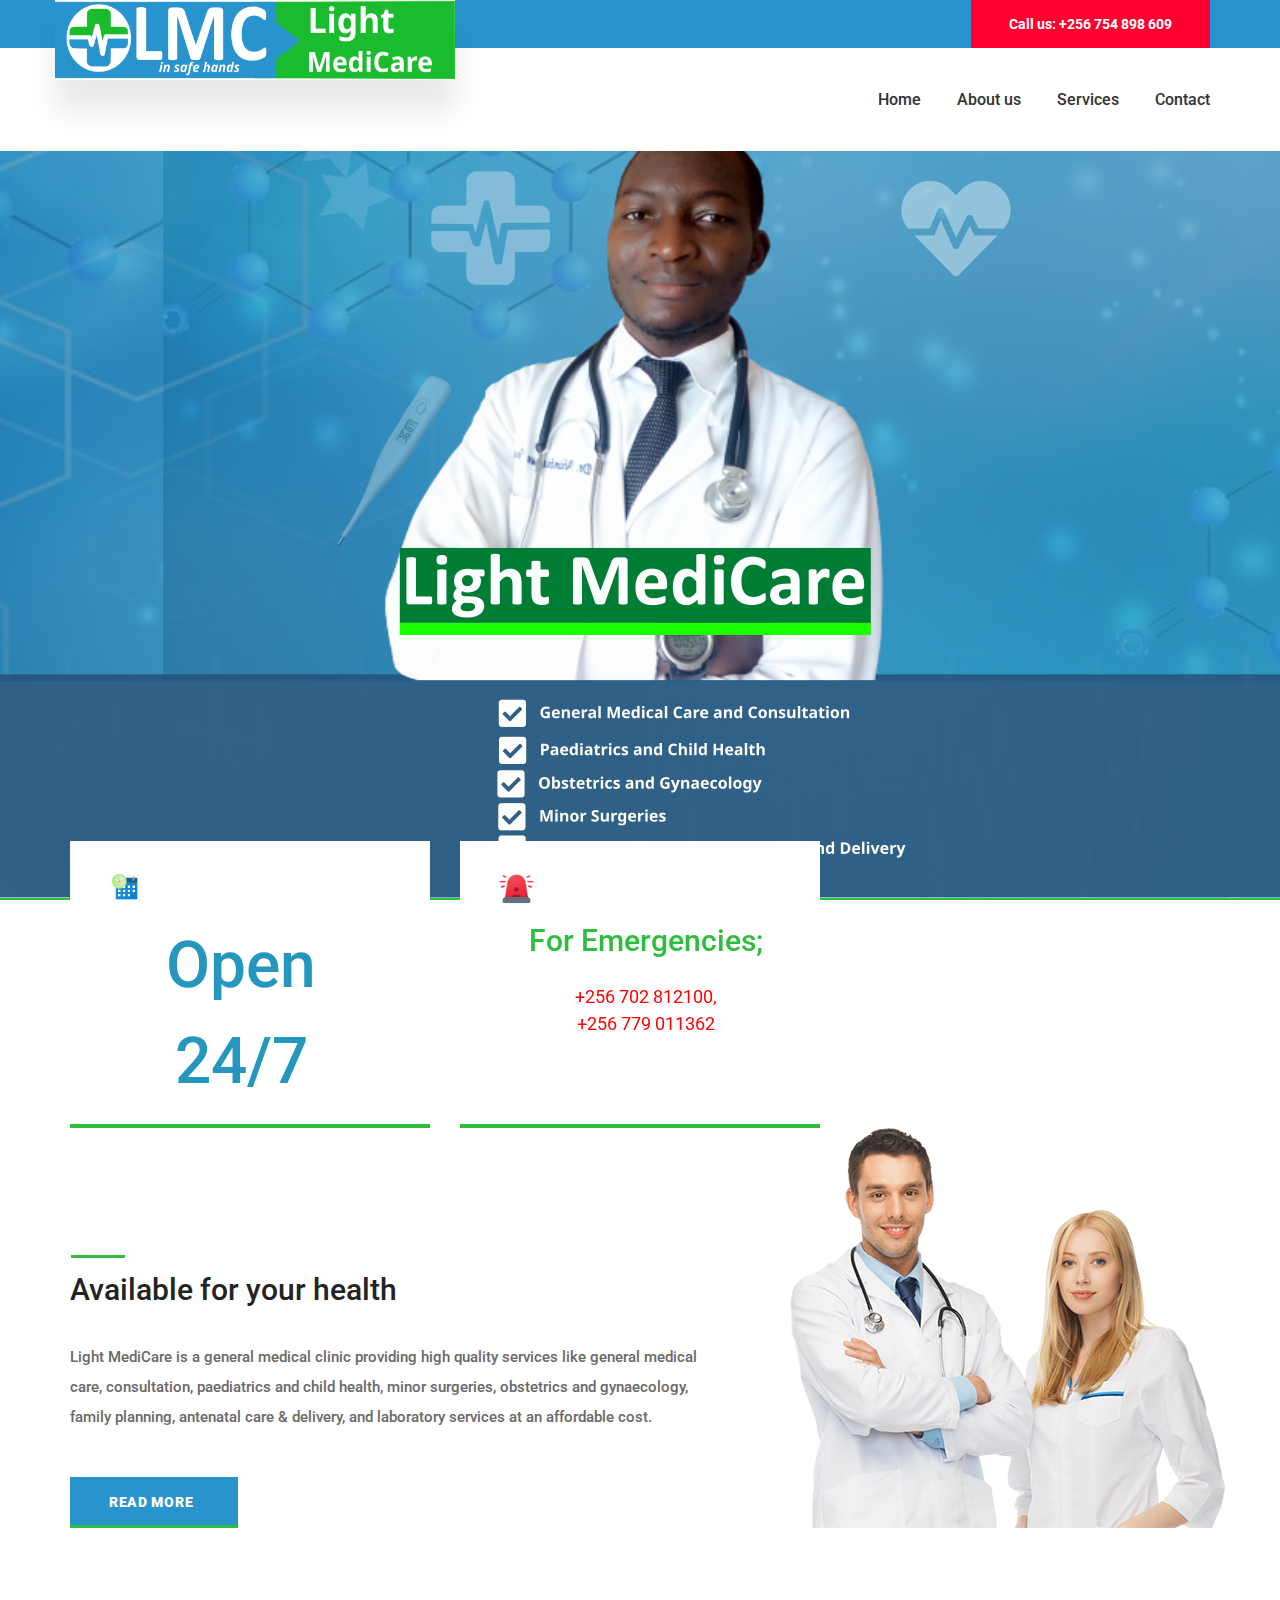
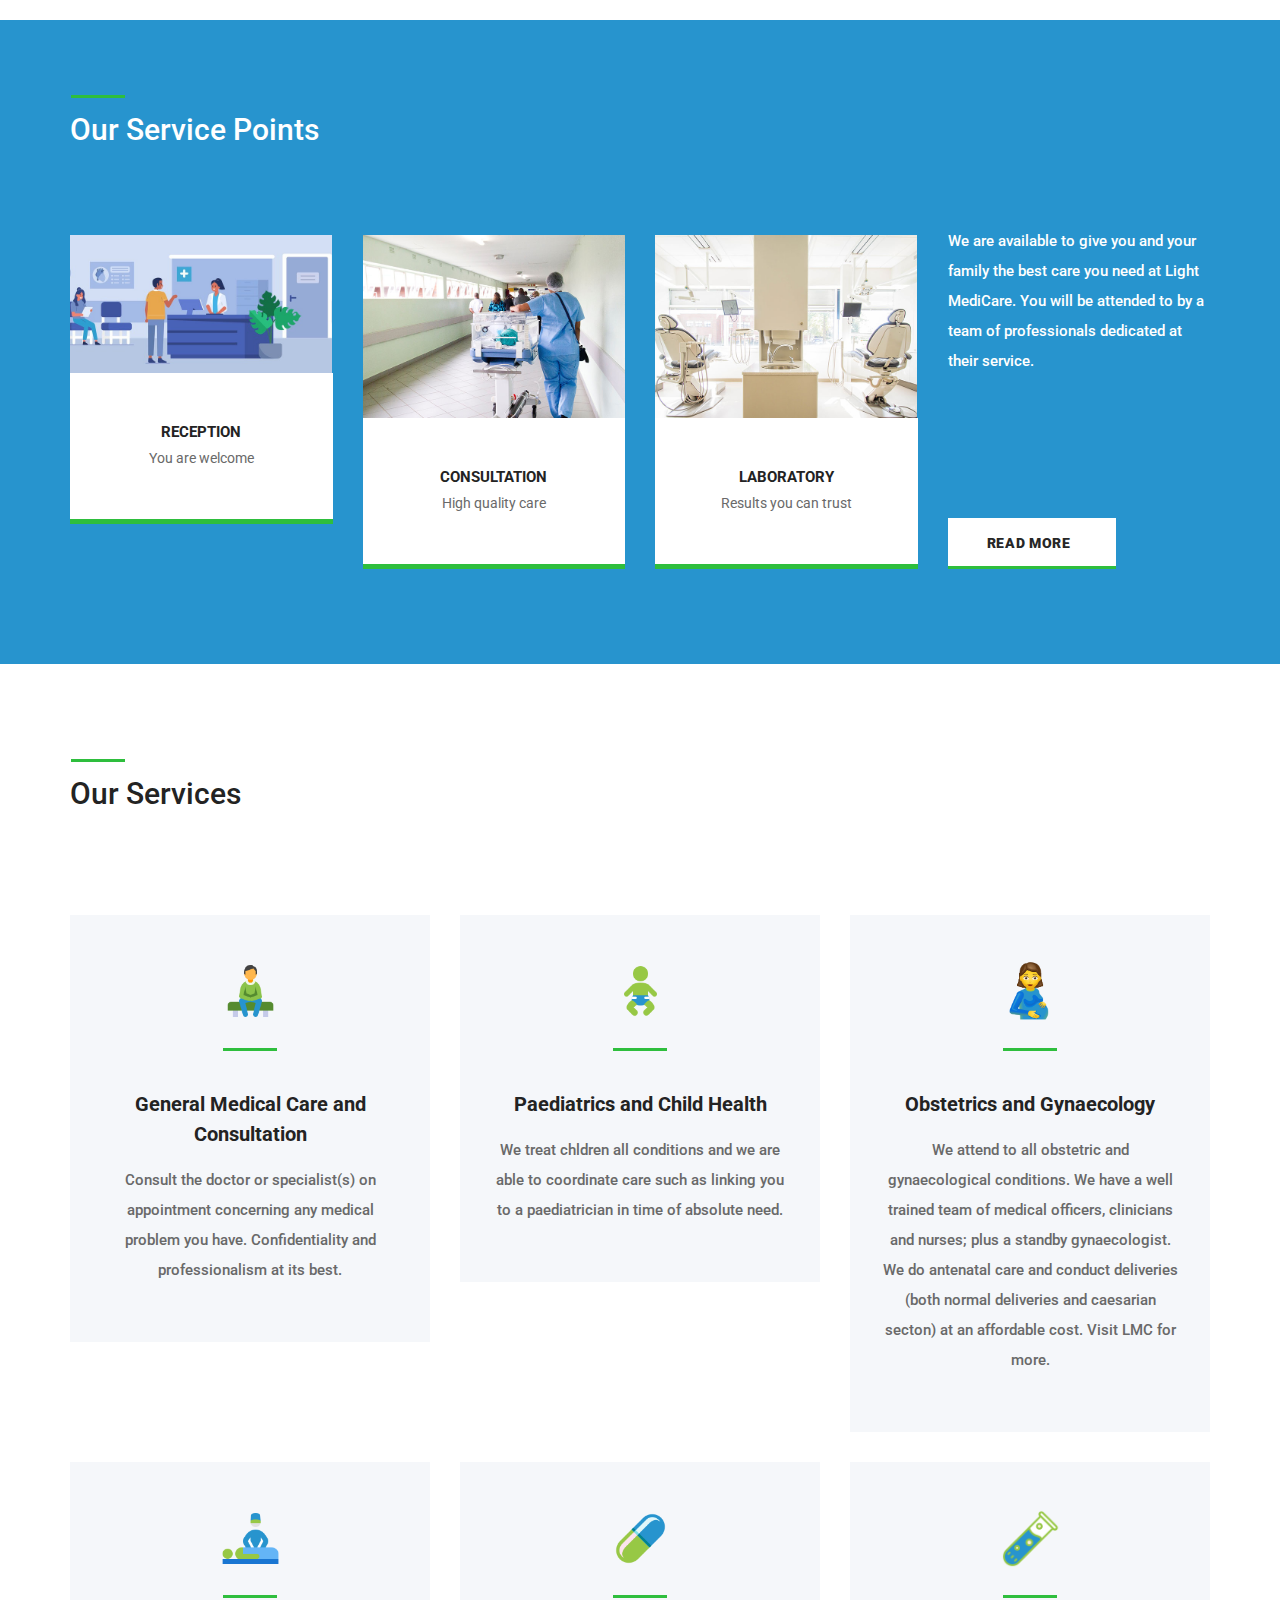
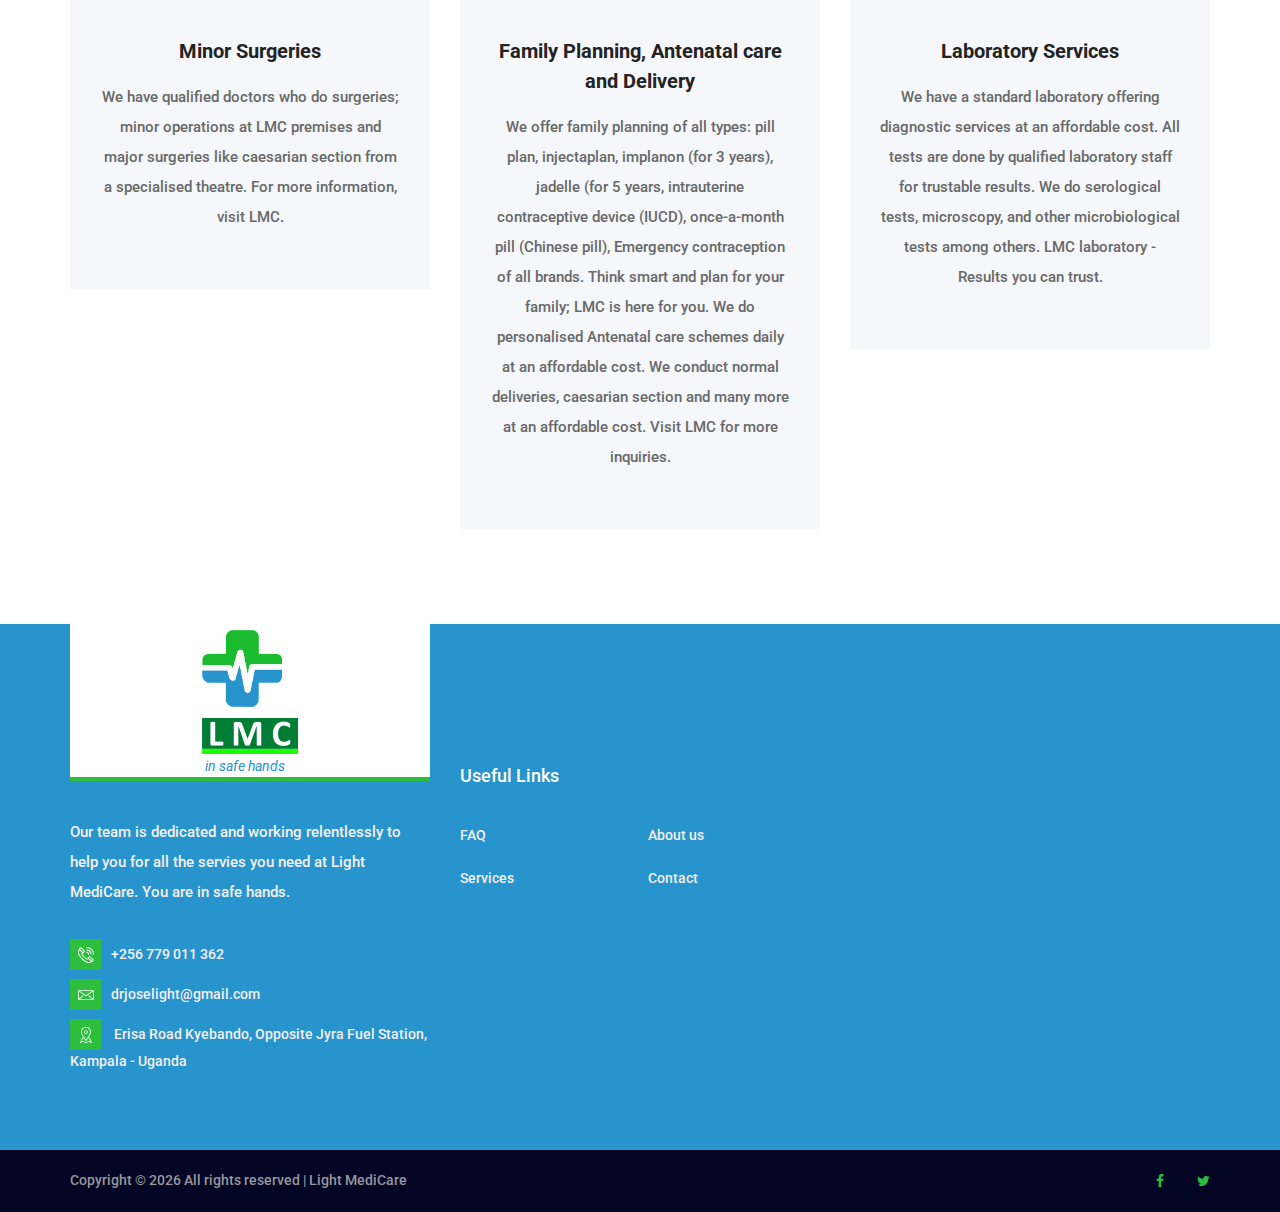
==== index.html @ cb44ec33 "Update index.html" ====
<!DOCTYPE html>
<html lang="en">

<head>
    <title>Blue Baasa</title>
    <meta charset="utf-8">
    <meta http-equiv="X-UA-Compatible" content="IE=edge">
    <link rel="icon" type="image/png" href="images/favicon.png" />
    <meta name="description" content="Light MediCare">
    <meta name="viewport" content="width=device-width, initial-scale=1">
    <link rel="stylesheet" type="text/css" href="styles/bootstrap4/bootstrap.min.css">
    <link href="plugins/font-awesome-4.7.0/css/font-awesome.min.css" rel="stylesheet" type="text/css">
    <link rel="stylesheet" type="text/css" href="plugins/OwlCarousel2-2.2.1/owl.carousel.css">
    <link rel="stylesheet" type="text/css" href="plugins/OwlCarousel2-2.2.1/owl.theme.default.css">
    <link rel="stylesheet" type="text/css" href="plugins/OwlCarousel2-2.2.1/animate.css">
    <link rel="stylesheet" type="text/css" href="styles/main_styles.css">
    <link rel="stylesheet" type="text/css" href="styles/responsive.css">

<!-- Global site tag (gtag.js) - Google Analytics -->
<script async src="https://www.googletagmanager.com/gtag/js?id=UA-207181668-1">
</script>
<script>
  window.dataLayer = window.dataLayer || [];
  function gtag(){dataLayer.push(arguments);}
  gtag('js', new Date());

  gtag('config', 'UA-207181668-1');
</script>
</head>

<body>

    <div class="super_container">

        <!-- Header -->

        <header class="header trans_200">

            <!-- Top Bar -->
            <div class="top_bar">
                <div class="container">
                    <div class="row">
                        <div class="col">
                            <div class="top_bar_content d-flex flex-row align-items-center justify-content-start">
                              <!-- <div class="top_bar_item"><a href="#">FAQ</a></div> -->
                                <div class="emergencies  d-flex flex-row align-items-center justify-content-start ml-auto">Call us: +256 754 898 609</div>
                            </div>

                        </div>
                    </div>
                </div>
            </div>

            <!-- Header Content -->
            <div class="header_container">
                <div class="container">
                    <div class="row">
                        <div class="col">
                            <div class="header_content d-flex flex-row align-items-center justify-content-start">
                                <nav class="main_nav ml-auto">
                                    <ul>
                                        <li><a href="index.html">Home</a></li>
                                        <li><a href="about.html">About us</a></li>
                                        <li><a href="services.html">Services</a></li>
                                        <!-- <li><a href="news.html">News</a></li> -->
                                        <li><a href="contact.html">Contact</a></li>
                                    </ul>
                                </nav>
                                <div class="hamburger ml-auto"><i class="fa fa-bars" aria-hidden="true"></i></div>
                            </div>
                        </div>
                    </div>
                </div>
            </div>

            <!-- Logo -->
            <div class="logo_container_outer">
                <div class="container">
                    <div class="row">
                        <div class="col">
                            <div class="logo_container">
                                <a href="#">
                                    <div class="logo_content d-flex flex-column align-items-start justify-content-center">
                                        <!--<div class="logo_line"></div> -->
                                        <!-- <div class="logo d-flex flex-row align-items-center justify-content-center">
                                            <div class="logo_text">LM</div>
                                            <div class="logo_box">C</div> -->
                                            <div><img src="images/logo.png" alt="favicon" width="100%"></div>
                                            <!-- <p style="color: #2794ce; font-weight: bold; text-align: center; font-family: Verdana, Geneva, Tahoma, sans-serif;"> <em>Erisa Road, Kyebando, Kampala - Uganda</em></p> -->
                                        </div>
                                        <!-- <div class="logo_sub">In safe hands</div> -->
                                    </div>
                                </a>
                            </div>
                        </div>
                    </div>
                </div>
            </div>

        </header>
        <!-- Menu -->

        <div class="menu_container menu_mm ">

            <!-- Menu Close Button -->
            <div class="menu_close_container ">
                <div class="menu_close "></div>
            </div>

            <!-- Menu Items -->
            <div class="menu_inner menu_mm ">
                <div class="menu menu_mm ">
                    <ul class="menu_list menu_mm ">
                        <li class="menu_item menu_mm "><a href="index.html ">Home</a></li>
                        <li class="menu_item menu_mm "><a href="about.html ">About us</a></li>
                        <li class="menu_item menu_mm "><a href="services.html ">Services</a></li>
                        <!-- <li class="menu_item menu_mm "><a href="news.html ">News</a></li> -->
                        <li class="menu_item menu_mm "><a href="contact.html ">Contact</a></li>
                    </ul>
                </div>
                <div class="menu_extra ">
                    <div class="menu_appointment "><a href="# ">Apply</a></div>
                    <div class="menu_emergencies ">Call us: +256 754 898 609</div>
                </div>

            </div>

        </div>

        <!-- Home -->

        <div class="home ">
            <div class="home_slider_container ">
                <!-- Home Slider -->
                <div class="owl-carousel owl-theme home_slider ">

                    <!-- Slider Item -->
                    <div class="owl-item ">
                        <div class="home_slider_background " style="background-image:url(images/home_background_1.png) "></div>
                        <div class="home_content ">
                            <div class="container ">
                                <div class="row ">
                                    <div class="col ">
                                        <div class="home_content_inner ">
                                            <!--<div class="home_title ">
                                                <h1>
                                                    <span style="color:#ffffff; ">Light</span> <span style="color:#2ebe3d; ">Medical</span> <span style="color:#2784ce; ">Centre
                                                    </span></h1>
                                            </div>
                                            <div class="home_text ">
                                                <p style = "color: black;" > Prompt high quality medical services offered by qualified health professionals.</p> -->
                                            </div>
                                            <!--<div class="button home_button ">
                                                <a href="# ">read more</a>
                                            </div> -->
                                        </div>
                                    </div>
                                </div>
                            </div>
                        </div>
                    </div>

                    <!-- Slider Item
                    <div class="owl-item ">
                        <div class="home_slider_background " style="background-image:url(images/home_background_1.png) "></div>
                        <div class="home_content ">
                            <div class="container ">
                                <div class="row ">
                                    <div class="col ">
                                        <div class="home_content_inner ">
                                            <div class="home_title ">
                                                <h1><span style="color:#2794ce; ">High Quality</span> <span style="color:#2ebe3d; ">Care</span></h1>
                                            </div>
                                            <div class="home_text ">
                                                <p>Our team is dedicated and working relentlessly to help you for all the servies you need at Light MediCare.</p>
                                            </div>
                                            <div class="button home_button ">
                                                <a href="# ">read more</a>
                                            </div>
                                        </div>
                                    </div>
                                </div>
                            </div>
                        </div>
                    </div>
                </div> -->

                <!-- Slider Progress -->
                <div class="home_slider_progress "></div>
            </div>
        </div>

        <!-- 3 Boxes -->

        <div class="boxes ">
            <div class="container ">
                <div class="row ">

                    <!-- Box -->
                    <div class="col-lg-4 box_col " >
                        <div class="box working_hours " style="background-color:#ffffff;">
                            <div class="box_icon d-flex flex-column align-items-start justify-content-center ">
                                <div style="width:29px; height:29px; "><img src="images/alarm-clock.png " alt=" "></div>
                            </div>
                            <div class="box_title " style="color:#2596be; font-size: 64px; text-align:center;">Open 24/7</div>

                        </div>
                    </div>

                    <!-- Box -->
                    <div class="col-lg-4 box_col ">
                        <div class="box box_emergency" style="background-color:#ffffff;">
                            <div class="box_icon d-flex flex-column align-items-start justify-content-center ">
                                <div style="width: 37px; height:37px; margin-left:-4px; "><img src="images/bell.png " alt=" "></div>
                            </div>
                            <div class="box_title " style="color:#2ebe3d; font-size: 30px; text-align:center;">For Emergencies;</div>
                            <div class="box_phone " style="color:red; font-size: 18px; text-align:center;">+256 702 812100,<br>+256 779 011362</div>
                        </div>
                    </div>

                </div>
            </div>
        </div>

        <!-- About -->

        <div class="about ">
            <div class="container ">
                <div class="row row-lg-eq-height ">

                    <!-- About Content -->
                    <div class="col-lg-7 ">
                        <div class="about_content ">
                            <div class="section_title ">
                                <h2>Available for your health</h2>
                            </div>
                            <div class="about_text ">
                                <p>Light MediCare is a general medical clinic providing high quality services like general medical care, consultation, paediatrics and child health, minor surgeries, obstetrics and gynaecology, family planning, antenatal
                                    care & delivery, and laboratory services at an affordable cost.</p>
                            </div>
                            <div class="button about_button ">
                                <a href="# ">read more</a>
                            </div>
                        </div>
                    </div>

                    <!-- About Image -->
                    <div class="col-lg-5 ">
                        <div class="about_image "><img src="images/about.png " alt=" "></div>
                    </div>
                </div>
            </div>
        </div>

        <!-- Departments -->

        <div class="departments " style="background-color: #2794ce; ">
            <!-- <div class="departments_background parallax-window " data-parallax="scroll " data-image-src="images/departments.jpg " data-speed="0.8 "></div> -->
            <div class="container ">
                <div class="row ">
                    <div class="col ">
                        <div class="section_title section_title_light ">
                            <h2>Our Service Points</h2>
                        </div>
                    </div>
                </div>
                <div class="row departments_row row-md-eq-height ">

                    <!-- Department -->
                    <div class="col-lg-3 col-md-6 dept_col ">
                        <div class="dept ">
                            <div class="dept_image "><img src="images/dept_1.jpg " alt=" "></div>
                            <div class="dept_content text-center ">
                                <div class="dept_title ">Reception</div>
                                <div class="dept_subtitle ">You are welcome</div>
                            </div>
                        </div>
                    </div>

                    <!-- Department -->
                    <div class="col-lg-3 col-md-6 dept_col ">
                        <div class="dept ">
                            <div class="dept_image "><img src="images/dept_2.jpg " alt=" "></div>
                            <div class="dept_content text-center ">
                                <div class="dept_title ">Consultation</div>
                                <div class="dept_subtitle ">High quality care</div>
                            </div>
                        </div>
                    </div>

                    <!-- Department -->
                    <div class="col-lg-3 col-md-6 dept_col ">
                        <div class="dept ">
                            <div class="dept_image "><img src="images/dept_3.jpg " alt=" "></div>
                            <div class="dept_content text-center ">
                                <div class="dept_title ">Laboratory</div>
                                <div class="dept_subtitle ">Results you can trust</div>
                            </div>
                        </div>
                    </div>

                    <!-- Department -->
                    <div class="col-lg-3 col-md-6 dept_col ">
                        <div class="dept ">
                            <div class="dept_text ">
                                <p>We are available to give you and your family the best care you need at Light MediCare. You will be attended to by a team of professionals dedicated at their service.</p>
                            </div>
                            <div class="button dept_button "><a href="# ">read more</a></div>
                        </div>
                    </div>
                </div>
            </div>
        </div>

        <!-- Services -->

        <div class="services ">
            <div class="container ">
                <div class="row ">
                    <div class="col ">
                        <div class="section_title ">
                            <h2>Our Services</h2>
                        </div>
                    </div>
                </div>
                <div class="row services_row ">

                    <!-- Service -->
                    <div class="col-lg-4 col-md-6 service_col ">
                        <a href="services.html ">
                            <div class="service text-center trans_200 ">
                                <div class="service_icon "><img class="svg " src="images/service_1.png " alt=" "></div>
                                <div class="service_title trans_200 ">General Medical Care and Consultation</div>
                                <div class="service_text ">
                                    <p>Consult the doctor or specialist(s) on appointment concerning any medical problem you have. Confidentiality and professionalism at its best.</p>
                                </div>
                            </div>
                        </a>
                    </div>

                    <!-- Service -->
                    <div class="col-lg-4 col-md-6 service_col ">
                        <a href="services.html ">
                            <div class="service text-center trans_200 ">
                                <div class="service_icon "><img class="svg " src="images/service_2.png " alt=" "></div>
                                <div class="service_title trans_200 ">Paediatrics and Child Health</div>
                                <div class="service_text ">
                                    <p>We treat chldren all conditions and we are able to coordinate care such as linking you to a paediatrician in time of absolute need.</p>
                                </div>
                            </div>
                        </a>
                    </div>

                    <!-- Service -->
                    <div class="col-lg-4 col-md-6 service_col ">
                        <a href="services.html ">
                            <div class="service text-center trans_200 ">
                                <div class="service_icon "><img class="svg " src="images/service_3.png " alt=" "></div>
                                <div class="service_title trans_200 ">Obstetrics and Gynaecology</div>
                                <div class="service_text ">
                                    <p>We attend to all obstetric and gynaecological conditions. We have a well trained team of medical officers, clinicians and nurses; plus a standby gynaecologist. We do antenatal care and conduct deliveries (both normal
                                        deliveries and caesarian secton) at an affordable cost. Visit LMC for more.</p>
                                </div>
                            </div>
                        </a>
                    </div>

                    <!-- Service -->
                    <div class="col-lg-4 col-md-6 service_col ">
                        <a href="services.html ">
                            <div class="service text-center trans_200 ">
                                <div class="service_icon "><img class="svg " src="images/service_4.png " alt=" "></div>
                                <div class="service_title trans_200 ">Minor Surgeries</div>
                                <div class="service_text ">
                                    <p>We have qualified doctors who do surgeries; minor operations at LMC premises and major surgeries like caesarian section from a specialised theatre. For more information, visit LMC.</p>
                                </div>
                            </div>
                        </a>
                    </div>

                    <!-- Service -->
                    <div class="col-lg-4 col-md-6 service_col ">
                        <a href="services.html ">
                            <div class="service text-center trans_200 ">
                                <div class="service_icon "><img class="svg " src="images/service_5.png " alt=" "></div>
                                <div class="service_title trans_200 ">Family Planning, Antenatal care and Delivery</div>
                                <div class="service_text ">
                                    <p>We offer family planning of all types: pill plan, injectaplan, implanon (for 3 years), jadelle (for 5 years, intrauterine contraceptive device (IUCD), once-a-month pill (Chinese pill), Emergency contraception of all
                                        brands. Think smart and plan for your family; LMC is here for you. We do personalised Antenatal care schemes daily at an affordable cost. We conduct normal deliveries, caesarian section and many more at an affordable
                                        cost. Visit LMC for more inquiries.</p>
                                </div>
                            </div>
                        </a>
                    </div>

                    <!-- Service -->
                    <div class="col-lg-4 col-md-6 service_col ">
                        <a href="services.html ">
                            <div class="service text-center trans_200 ">
                                <div class="service_icon "><img class="svg " src="images/service_6.png " alt=" "></div>
                                <div class="service_title trans_200 ">Laboratory Services</div>
                                <div class="service_text ">
                                    <p>We have a standard laboratory offering diagnostic services at an affordable cost. All tests are done by qualified laboratory staff for trustable results. We do serological tests, microscopy, and other microbiological
                                        tests among others. LMC laboratory - Results you can trust.</p>
                                </div>
                            </div>
                        </a>
                    </div>
                </div>
            </div>
        </div>

        <!-- Footer -->

        <footer class="footer ">
            <div class="footer_container ">
                <div class="container ">
                    <div class="row ">

                        <!-- Footer - About -->
                        <div class="col-lg-4 footer_col ">
                            <div class="footer_about ">
                                <div class="footer_logo_container ">
                                    <a href="# " class="d-flex flex-column align-items-center justify-content-center ">
                                        <div class="logo_content ">
                                            <div><img src="images/favicon.png" alt="logo" width="80px"></div>
                                            <div class="logo d-flex flex-row align-items-center justify-content-center">

                                              <div><img src="images/web_footer.png" alt="LMC"></div>
                                          </div>
                                          <div class="logo_sub" style="color: #2794ce;"><em>in safe hands</em> </div>
                                        </div>
                                    </a>
                                </div>
                                <div class="footer_about_text ">
                                    <p>Our team is dedicated and working relentlessly to help you for all the servies you need at Light MediCare. You are in safe hands.</p>
                                </div>
                                <ul class="footer_about_list ">
                                    <li>
                                        <div class="footer_about_icon "><img src="images/phone-call.svg " alt=" "></div><span>+256 779 011 362</span></li>
                                    <li>
                                        <div class="footer_about_icon "><img src="images/envelope.svg " alt=" "></div><span>drjoselight@gmail.com</span></li>
                                    <li>
                                        <div class="footer_about_icon "><img src="images/placeholder.svg " alt=" "></div><span> Erisa Road Kyebando, Opposite Jyra Fuel Station, Kampala - Uganda</span></li>
                                </ul>
                            </div>
                        </div>

                        <!-- Footer - Links -->
                        <div class="col-lg-4 footer_col ">
                            <div class="footer_links footer_column ">
                                <div class="footer_title ">Useful Links</div>
                                <ul>
                                    <li><a href="# ">FAQ</a></li>
                                    <li><a href="services.html">Services</a></li>
                                    <li><a href="about.html">About us</a></li>
                                    <li><a href="contact.html">Contact</a></li>
                                </ul>
                            </div>
                        </div>

                        <!-- Footer - News -->
                        <div class="col-lg-4 footer_col ">
                            <div class="footer_news footer_column ">
                            </div>
                        </div>
                    </div>
                </div>
            </div>
            <div class="copyright ">
                <div class="container ">
                    <div class="row ">
                        <div class="col ">
                            <div class="copyright_content d-flex flex-lg-row flex-column align-items-lg-center justify-content-start ">
                                <div class="cr ">
                                    <!-- Link back to Colorlib can't be removed. Template is licensed under CC BY 3.0. -->
                                    Copyright &copy;
                                    <script>
                                        document.write(new Date().getFullYear());
                                    </script> All rights reserved | Light MediCare
                                </div>
                                <div class="footer_social ml-lg-auto ">
                                    <ul>

                                        <li><a href="https://www.facebook.com/LIGHT-Medical-Center-101690125128080/?ti=as "><i class="fa fa-facebook " aria-hidden="true "></i></a></li>
                                        <li><a href="# "><i class="fa fa-twitter " aria-hidden="true "></i></a></li>
                                    </ul>
                                </div>
                            </div>
                        </div>
                    </div>
                </div>
            </div>
        </footer>
    </div>

    <script src="js/jquery-3.2.1.min.js "></script>
    <script src="styles/bootstrap4/popper.js "></script>
    <script src="styles/bootstrap4/bootstrap.min.js "></script>
    <script src="plugins/OwlCarousel2-2.2.1/owl.carousel.js "></script>
    <script src="plugins/easing/easing.js "></script>
    <script src="plugins/parallax-js-master/parallax.min.js "></script>
    <script src="js/custom.js "></script>
</body>

</html>
---- styles/main_styles.css ----
@charset "utf-8";

/* CSS Document */


/******************************

[Table of Contents]

1. Fonts
2. Body and some general stuff
3. Header
	3.1 Top Bar
	3.2 Header Content
	3.3 Logo
4. Menu
5. Home
6. Boxes
7. About
8. Departments
9. Services
10. CTA
11. Footer



******************************/


/***********
1. Fonts
***********/

@import url('https://fonts.googleapis.com/css?family=Roboto:300,400,500,700,900');

/*********************************
2. Body and some general stuff
*********************************/

* {
    margin: 0;
    padding: 0;
    -webkit-font-smoothing: antialiased;
    -webkit-text-shadow: rgba(0, 0, 0, .01) 0 0 1px;
    text-shadow: rgba(0, 0, 0, .01) 0 0 1px;
}

body {
    font-family: 'Roboto', sans-serif;
    font-size: 15px;
    font-weight: 500;
    background: #FFFFFF;
    color: #696969;
}

div {
    display: block;
    position: relative;
    -webkit-box-sizing: border-box;
    -moz-box-sizing: border-box;
    box-sizing: border-box;
}

ul {
    list-style: none;
    margin-bottom: 0px;
}

p {
    font-family: 'Roboto', sans-serif;
    font-size: 15px;
    line-height: 2;
    font-weight: 500;
    color: #696969;
    -webkit-font-smoothing: antialiased;
    -webkit-text-shadow: rgba(0, 0, 0, .01) 0 0 1px;
    text-shadow: rgba(0, 0, 0, .01) 0 0 1px;
}

p:last-of-type {
    margin-bottom: 0;
}

a {
    -webkit-transition: all 200ms ease;
    -moz-transition: all 200ms ease;
    -ms-transition: all 200ms ease;
    -o-transition: all 200ms ease;
    transition: all 200ms ease;
}

a,
a:hover,
a:visited,
a:active,
a:link {
    text-decoration: none;
    -webkit-font-smoothing: antialiased;
    -webkit-text-shadow: rgba(0, 0, 0, .01) 0 0 1px;
    text-shadow: rgba(0, 0, 0, .01) 0 0 1px;
}

a:hover {
    color: #2ebe3d !important;
}

::selection {
    color: #2ebe3d;
}

p::selection {}

h1 {
    font-size: 48px;
}

h2 {
    font-size: 36px;
}

h3 {
    font-size: 24px;
}

h4 {
    font-size: 18px;
}

h5 {
    font-size: 14px;
}

h1,
h2,
h3,
h4,
h5,
h6 {
    font-family: 'Roboto', sans-serif;
    -webkit-font-smoothing: antialiased;
    -webkit-text-shadow: rgba(0, 0, 0, .01) 0 0 1px;
    text-shadow: rgba(0, 0, 0, .01) 0 0 1px;
}

h1::selection,
h2::selection,
h3::selection,
h4::selection,
h5::selection,
h6::selection {}

.form-control {
    color: #db5246;
}

section {
    display: block;
    position: relative;
    box-sizing: border-box;
}

.clear {
    clear: both;
}

.clearfix::before,
.clearfix::after {
    content: "";
    display: table;
}

.clearfix::after {
    clear: both;
}

.clearfix {
    zoom: 1;
}

.float_left {
    float: left;
}

.float_right {
    float: right;
}

.trans_200 {
    -webkit-transition: all 200ms ease;
    -moz-transition: all 200ms ease;
    -ms-transition: all 200ms ease;
    -o-transition: all 200ms ease;
    transition: all 200ms ease;
}

.trans_300 {
    -webkit-transition: all 300ms ease;
    -moz-transition: all 300ms ease;
    -ms-transition: all 300ms ease;
    -o-transition: all 300ms ease;
    transition: all 300ms ease;
}

.trans_400 {
    -webkit-transition: all 400ms ease;
    -moz-transition: all 400ms ease;
    -ms-transition: all 400ms ease;
    -o-transition: all 400ms ease;
    transition: all 400ms ease;
}

.trans_500 {
    -webkit-transition: all 500ms ease;
    -moz-transition: all 500ms ease;
    -ms-transition: all 500ms ease;
    -o-transition: all 500ms ease;
    transition: all 500ms ease;
}

.fill_height {
    height: 100%;
}

.super_container {
    width: 100%;
    overflow: hidden;
}

.prlx_parent {
    overflow: hidden;
}

.prlx {
    height: 130% !important;
}

.parallax-window {
    min-height: 400px;
    background: transparent;
}

.nopadding {
    padding: 0px !important;
}

.button {
    display: inline-block;
    height: 51px;
    background: #2794ce;
}

.button::after {
    display: block;
    position: absolute;
    left: 0;
    bottom: 0;
    width: 100%;
    height: 3px;
    background: #2ebe3d;
    content: '';
    z-index: 0;
    -webkit-transition: all 400ms cubic-bezier(.33, .68, .59, .99);
    -moz-transition: all 400ms cubic-bezier(.33, .68, .59, .99);
    -ms-transition: all 400ms cubic-bezier(.33, .68, .59, .99);
    -o-transition: all 400ms cubic-bezier(.33, .68, .59, .99);
    transition: all 400ms cubic-bezier(.33, .68, .59, .99);
}

.button a {
    display: block;
    position: relative;
    line-height: 51px;
    font-size: 14px;
    font-weight: 900;
    color: #FFFFFF;
    padding-left: 39px;
    padding-right: 45px;
    text-transform: uppercase;
    letter-spacing: 0.05em;
    z-index: 10;
}

.button:hover::after {
    height: 100%;
}

.button:hover a {
    color: #FFFFFF !important;
}

.section_title {
    padding-top: 17px;
}

.section_title h2 {
    font-size: 30px;
    font-weight: 500;
    color: #232323;
}

.section_title::before {
    display: block;
    position: absolute;
    left: 1px;
    top: 0;
    width: 54px;
    height: 3px;
    background: #2ebe3d;
    content: '';
}

.section_title_light h2 {
    color: #FFFFFF;
}


/*********************************
3. Header
*********************************/

.header {
    display: block;
    position: fixed;
    top: 0;
    left: 0;
    width: 100%;
    background: #FFFFFF;
    z-index: 100;
}

.header.scrolled {
    top: -48px;
}


/*********************************
3.1 Top Bar
*********************************/

.top_bar {
    width: 100%;
    background: #2794ce;
}

.top_bar_content {
    width: 100%;
    height: 48px;
    padding-left: 214px;
}

.top_bar_item {
    margin-left: 33px;
}

.top_bar_item a {
    font-size: 14px;
    color: #FFFFFF;
    -webkit-transition: all 200ms ease;
    -moz-transition: all 200ms ease;
    -ms-transition: all 200ms ease;
    -o-transition: all 200ms ease;
    transition: all 200ms ease;
}

.top_bar_item:first-child {
    margin-left: 37px;
}

.emergencies {
    height: 100%;
    background: #ff0030;
    color: #FFFFFF;
    font-size: 14px;
    font-weight: 700;
    padding-left: 38px;
    padding-right: 38px;
}


/*********************************
3.2 Header Content
*********************************/

.header_container {
    width: 100%;
    background: #FFFFFF;
}

.header_content {
    width: 100%;
    height: 103px;
}

.header.scrolled .header_content {
    height: 80px;
}

.main_nav ul li {
    display: inline-block;
}

.main_nav ul li:not(:first-child) {
    margin-left: 32px;
}

.main_nav ul li a {
    font-size: 16px;
    font-weight: 500;
    color: #323232;
}

.hamburger {
    display: none;
    cursor: pointer;
}

.hamburger i {
    font-size: 24px;
    color: #272727;
}


/*********************************
3.3 Logo
*********************************/

.logo_container_outer {
    position: absolute;
    top: 0;
    left: 0;
    width: 100%;
}

.logo_container {
    position: absolute;
    top: 0;
    left: 0;
    width: 400px;
    height:80px;
    background: #FFFFFF;
    box-shadow: 0px 31px 29px rgba(0, 0, 0, 0.09);
    z-index: 10;
    -webkit-transition: all 200ms ease;
    -moz-transition: all 200ms ease;
    -ms-transition: all 200ms ease;
    -o-transition: all 200ms ease;
    transition: all 200ms ease;
}

.header.scrolled .logo_container {
    top: 48px;
    height: 80px;
}

.logo_container a {
    display: block;
    position: relative;
    width: 100%;
    height: 100%;
}

.logo_content {
    width: 100%;
    height: 100%;
    padding-left: 0;
}

.logo_line {
    position: absolute;
    left: 0;
    bottom: 0;
    width: 100%;
    height: 4px;
    background: #2ebe3d;
}

.logo {
    margin-top: 27px;
}

.logo span {
    color: #2ebe3d;
}

.logo_container a .logo:hover {
    color: #2794ce;
}

.logo_text {
    font-size: 30px;
    font-weight: 500;
    color: #2794ce;
    line-height: 0.75;
}

.logo_box {
    display: inline-block;
    width: 23px;
    height: 23px;
    background: #2ebe3d;
    color: #FFFFFF;
    font-size: 24px;
    line-height: 23px;
    text-align: center;
    -webkit-transform: translateY(-2px);
    -moz-transform: translateY(-2px);
    -ms-transform: translateY(-2px);
    -o-transform: translateY(-2px);
    transform: translateY(-2px);
    margin-left: 1px;
}

.logo_sub {
    font-size: 14px;
    font-weight: 400;
    color: #8f8e8e;
    padding-left: 3px;
    margin-top: 2px;
}


/*********************************
4. Menu
*********************************/

.menu_container {
    position: fixed;
    top: 0;
    right: -50vw;
    width: 50vw;
    height: 100vh;
    background: #FFFFFF;
    z-index: 101;
    -webkit-transition: all 0.6s ease;
    -moz-transition: all 0.6s ease;
    -ms-transition: all 0.6s ease;
    -o-transition: all 0.6s ease;
    transition: all 0.6s ease;
    visibility: hidden;
    opacity: 0;
}

.menu_container.active {
    visibility: visible;
    opacity: 1;
    right: 0;
}

.menu {
    position: absolute;
    top: 150px;
    left: 0;
    padding-left: 15%;
}

.menu_inner {
    width: 100%;
    height: 100%;
}

.menu_list {
    -webkit-transform: translateY(1.5rem);
    -moz-transform: translateY(1.5rem);
    -ms-transform: translateY(1.5rem);
    -o-transform: translateY(1.5rem);
    transform: translateY(1.5rem);
    -webkit-transition: all 1000ms 400ms ease;
    -moz-transition: all 1000ms 400ms ease;
    -ms-transition: all 1000ms 400ms ease;
    -o-transition: all 1000ms 400ms ease;
    transition: all 1000ms 400ms ease;
    opacity: 0;
}

.menu_container.active .menu_list {
    -webkit-transform: translateY(0px);
    -moz-transform: translateY(0px);
    -ms-transform: translateY(0px);
    -o-transform: translateY(0px);
    transform: translateY(0px);
    opacity: 1;
}

.menu_item {
    margin-bottom: 5px;
}

.menu_item a {
    font-family: 'Roboto', sans-serif;
    font-size: 36px;
    font-weight: 700;
    color: #272727;
    -webkit-transition: all 200ms ease;
    -moz-transition: all 200ms ease;
    -ms-transition: all 200ms ease;
    -o-transition: all 200ms ease;
    transition: all 200ms ease;
}

.menu_item a:hover {
    color: #ffb606;
}

.menu_close_container {
    position: absolute;
    top: 86px;
    right: 79px;
    width: 21px;
    height: 21px;
    cursor: pointer;
    z-index: 10;
    -webkit-transform: rotate(45deg);
    -moz-transform: rotate(45deg);
    -ms-transform: rotate(45deg);
    -o-transform: rotate(45deg);
    transform: rotate(45deg);
}

.menu_close {
    top: 9px;
    width: 21px;
    height: 3px;
    background: #3a3a3a;
    -webkit-transition: all 200ms ease;
    -moz-transition: all 200ms ease;
    -ms-transition: all 200ms ease;
    -o-transition: all 200ms ease;
    transition: all 200ms ease;
}

.menu_close::after {
    display: block;
    position: absolute;
    top: -9px;
    left: 9px;
    content: '';
    width: 3px;
    height: 21px;
    background: #3a3a3a;
    -webkit-transition: all 200ms ease;
    -moz-transition: all 200ms ease;
    -ms-transition: all 200ms ease;
    -o-transition: all 200ms ease;
    transition: all 200ms ease;
}

.menu_close_container:hover .menu_close,
.menu_close_container:hover .menu_close::after {
    background: #2ebe3d;
}

.menu_extra {
    position: absolute;
    left: 0;
    bottom: 0;
    padding-left: 15%;
    padding-bottom: 25px;
}

.menu_appointment a {
    font-size: 13px;
    color: #2794ce;
}

.menu_emergencies {
    font-size: 13px;
    color: #272727;
}


/*********************************
5. Home
*********************************/

.home {
    width: 100%;
    height: 900px;
}

.home_slider_container {
    width: 100%;
    height: 100%;
}

.home_slider_background {
    position: absolute;
    top: 0;
    left: 0;
    width: 100%;
    height: 100%;
    background-repeat: no-repeat;
    background-size: cover;
    background-position: center center;
}

.home_slider_progress {
    position: absolute;
    left: 0;
    bottom: 0px;
    width: 0;
    max-width: 100%;
    height: 2px;
    background: #2ebe3d;
    z-index: 1;
}

.home_content {
    position: absolute;
    top: 39.8%;
    left: 0;
    width: 100%;
}

.home_content_inner {
    width: 550px;
}

.home_title h1 {
    font-size: 69.24px;
    font-weight: 900;
    color: #272727;
    line-height: 1.0398;
}

.home_text {
    padding-right: 20px;
    margin-top: 10px;
    padding-left: 3px;
}

.home_text p {
    font-size: 16px;
    font-weight: 500;
    color: #747474;
    line-height: 1.75;
}

.home_button {
    margin-top: 34px;
    margin-left: 3px;
}


/*********************************
6. Boxes
*********************************/

.boxes {
    width: 100%;
    background: transparent;
    z-index: 10;
    padding-bottom: 35px;
}

.box_col {
    margin-top: -59px;
}

.box {
    width: 100%;
    height: 287px;
    background: #2794ce;
    padding-left: 42px;
    padding-top: 29px;
    -webkit-transition: all 200ms ease;
    -moz-transition: all 200ms ease;
    -ms-transition: all 200ms ease;
    -o-transition: all 200ms ease;
    transition: all 200ms ease;
}

.box::after {
    display: block;
    position: absolute;
    left: 0;
    bottom: 0;
    width: 100%;
    height: 4px;
    background: #2ebe3d;
    content: '';
}

.box:hover {
    box-shadow: 0px 15px 49px rgba(0, 0, 0, 0.59);
}

.box_title {
    font-size: 20px;
    font-weight: 500;
    color: #FFFFFF;
    margin-top: 11px;
}

.working_hours {
    padding-top: 29px;
    padding-right: 60px;
}

.working_hours_list {
    margin-top: 40px;
}

.working_hours_list ul li {
    font-size: 14px;
    font-weight: 400;
    color: #FFFFFF;
}

.working_hours_list ul li:not(:last-child) {
    margin-bottom: 15px;
}

.box_icon {
    width: 37px;
    height: 37px;
}

.box_icon img {
    max-width: 100%;
}

.box_text {
    font-size: 14px;
    line-height: 2.14;
    color: #FFFFFF;
    font-weight: 400;
    margin-top: 23px;
}

.box_phone {
    font-size: 30px;
    font-weight: 400;
    color: #FFFFFF;
    margin-top: 20px;
}

.box_appointments {
    padding-right: 30px;
}

.box_emergency {
    padding-right: 30px;
}

.box_emergency_text {
    font-size: 14px;
    line-height: 2.14;
    color: #FFFFFF;
    font-weight: 400;
    margin-top: 18px;
}


/*********************************
7. About
*********************************/

.about {
    width: 100%;
    background: #FFFFFF;
    padding-top: 92px;
    padding-bottom: 92px;
}

.about_text {
    margin-top: 34px;
}

.about_button {
    margin-top: 45px;
}

.about_image {
    position: absolute;
    right: 0;
    bottom: 0;
}

.about_image img {
    max-width: 100%;
}


/*********************************
8. Departments
*********************************/

.departments {
    width: 100%;
    background: transparent;
    padding-top: 75px;
    padding-bottom: 65px;
}

.departments_background {
    position: absolute;
    top: 0;
    left: 0;
    width: 100%;
    height: 100%;
}

.departments_row {
    margin-top: 79px;
}

.dept_col {
    margin-bottom: 30px;
}

.dept {
    width: 100%;
    height: 100%;
}

.dept_image {
    width: 100%;
}

.dept_image img {
    max-width: 100%;
}

.dept_content {
    padding-top: 48px;
    padding-bottom: 55px;
    background: #FFFFFF;
}

.dept_content::after {
    display: block;
    position: absolute;
    bottom: 0;
    left: 0;
    width: 100%;
    height: 5px;
    background: #2ebe3d;
    content: '';
}

.dept_title {
    font-size: 15px;
    font-weight: 700;
    text-transform: uppercase;
    color: #232323;
}

.dept_subtitle {
    font-size: 14px;
    font-weight: 400;
    color: #696969;
    margin-top: 5px;
}

.dept_text p {
    color: #FFFFFF;
    -webkit-transform: translateY(-9px);
    -moz-transform: translateY(-9px);
    -ms-transform: translateY(-9px);
    -o-transform: translateY(-9px);
    transform: translateY(-9px);
}

.dept_button {
    position: absolute;
    bottom: 0;
    left: 0;
    background: #FFFFFF;
}

.dept_button a {
    color: #272727;
}


/*********************************
9. Services
*********************************/

.services {
    width: 100%;
    background: #FFFFFF;
    padding-top: 95px;
    padding-bottom: 65px;
}

.services_row {
    margin-top: 95px;
}

.service_col {
    margin-bottom: 30px;
}

.service {
    width: 100%;
    background: #f5f7fa;
    padding-top: 46px;
    padding-left: 30px;
    padding-right: 30px;
    padding-bottom: 57px;
}

.service:hover {
    background: #2794ce;
}

.service::after {
    display: block;
    position: absolute;
    left: 0;
    bottom: 0;
    width: 100%;
    height: 4px;
    background: #2ebe3d;
    content: '';
    visibility: hidden;
    opacity: 0;
    -webkit-transition: all 200ms ease;
    -moz-transition: all 200ms ease;
    -ms-transition: all 200ms ease;
    -o-transition: all 200ms ease;
    transition: all 200ms ease;
}

.service:hover::after {
    visibility: visible;
    opacity: 1;
}

.service_icon {
    width: 61px;
    height: 61px;
    margin-left: auto;
    margin-right: auto;
}

.service_icon svg {
    width: 61px;
    height: 61px;
}

.service_icon img {
    max-width: 100%;
}

.svg path,
.svg rect,
.svg polygon {
    fill: #2ebe3d;
    -webkit-transition: all 200ms ease;
    -moz-transition: all 200ms ease;
    -ms-transition: all 200ms ease;
    -o-transition: all 200ms ease;
    transition: all 200ms ease;
}

.service:hover .svg path,
.service:hover .svg rect,
.service:hover .svg polygon {
    fill: #FFFFFF;
}

.service_text {
    margin-top: 16px;
}

.service_text p {
    color: #696969;
    -webkit-transition: all 200ms ease;
    -moz-transition: all 200ms ease;
    -ms-transition: all 200ms ease;
    -o-transition: all 200ms ease;
    transition: all 200ms ease;
}

.service_title {
    font-size: 20px;
    font-weight: 700;
    color: #232323;
    padding-top: 41px;
    margin-top: 26px;
}

.service_title::before {
    display: block;
    position: absolute;
    left: 50%;
    top: 0;
    -webkit-transform: translateX(-50%);
    -moz-transform: translateX(-50%);
    -ms-transform: translateX(-50%);
    -o-transform: translateX(-50%);
    transform: translateX(-50%);
    width: 54px;
    height: 3px;
    background: #2ebe3d;
    content: '';
}

.service:hover .service_title {
    color: #FFFFFF;
}

.service:hover .service_text p {
    color: rgba(255, 255, 255, 0.65);
}


/*********************************
10. CTA
*********************************/

.cta {
    width: 100%;
    padding-top: 131px;
    padding-bottom: 116px;
}

.cta_background {
    position: absolute;
    top: 0;
    left: 0;
    width: 100%;
    height: 100%;
}

.cta_content {
    max-width: 768px;
    margin-left: auto;
    margin-right: auto;
}

.cta_content h2 {
    font-size: 48px;
    font-weight: 700;
    color: #FFFFFF;
}

.cta_content p {
    font-size: 14px;
    font-weight: 500;
    color: #FFFFFF;
    margin-top: -3px;
}

.cta_button {
    margin-top: 38px;
}


/*********************************
11. Footer
*********************************/

.footer {
    width: 100%;
}

.footer_container {
    width: 100%;
    background: #2794ce;
    padding-bottom: 77px;
}

.footer_logo_container {
    width: 100%;
    height: 157px;
    background: #FFFFFF;
}

.footer_logo_container::after {
    position: absolute;
    bottom: 0;
    left: 0;
    width: 100%;
    height: 4px;
    background: #2ebe3d;
    content: '';
}

.footer_logo_container a {
    display: block;
    width: 100%;
    height: 100%;
}

.footer_logo_container .logo_content {
    display: inline-block;
    padding-left: 0;
    width: auto;
    height: auto;
}

.footer_logo_container .logo {
    margin-top: 10px;
}

.footer_about_text {
    margin-top: 36px;
}

.footer_about_text p {
    color: #f5f0f0;
}

.footer_about_list {
    margin-top: 32px;
}

.footer_about_list li:not(:last-child) {
    margin-bottom: 9px;
}

.footer_about_icon {
    display: inline-block;
    width: 31px;
    height: 31px;
    background: #2ebe3d;
    text-align: center;
    vertical-align: middle;
}

.footer_about_icon img {
    position: absolute;
    width: 16px;
    height: 16px;
    top: 50%;
    left: 50%;
    -webkit-transform: translate(-50%, -50%);
    -moz-transform: translate(-50%, -50%);
    -ms-transform: translate(-50%, -50%);
    -o-transform: translate(-50%, -50%);
    transform: translate(-50%, -50%);
}

.footer_about_list li span {
    font-size: 14px;
    font-weight: 500;
    color: #f5f0f0;
    padding-left: 10px;
}

.footer_column {
    padding-top: 138px;
}

.footer_title {
    font-size: 18px;
    font-weight: 500;
    color: #FFFFFF;
}

.footer_links ul {
    -webkit-columns: 2;
    -moz-columns: 2;
    columns: 2;
    margin-top: 35px;
}

.footer_links ul li:not(:last-child) {
    margin-bottom: 20px;
}

.footer_links ul li a {
    font-size: 14px;
    font-weight: 500;
    color: #f5f0f0;
}

.footer_news ul {
    margin-top: 35px;
}

.footer_news_title a {
    font-size: 15px;
    font-weight: 500;
    color: #f5f0f0;
}

.footer_news_date {
    font-size: 14px;
    font-weight: 500;
    color: #2ebe3d;
    margin-top: 7px;
}

.footer_news ul li:not(:last-child) {
    margin-bottom: 38px;
}

.copyright {
    width: 100%;
    background: #020523;
}

.copyright_content {
    width: 100%;
    height: 62px;
}

.cr {
    font-size: 14px;
    font-weight: 500;
    color: #97979c;
}

.footer_social ul {
    margin-right: -5px;
}

.footer_social ul li {
    display: inline-block;
}

.footer_social ul li:not(:last-child) {
    margin-right: 19px;
}

.footer_social ul li a i {
    color: #2ebe3d;
    padding: 5px;
    font-size: 14px;
    -webkit-transition: all 200ms ease;
    -moz-transition: all 200ms ease;
    -ms-transition: all 200ms ease;
    -o-transition: all 200ms ease;
    transition: all 200ms ease;
}

.footer_social ul li a i:hover {
    color: #FFFFFF;
}
---- styles/responsive.css ----
@charset "utf-8";
        /* CSS Document */
        /******************************

[Table of Contents]

1. 1600px
2. 1440px
3. 1280px
4. 1199px
5. 1024px
6. 991px
7. 959px
8. 880px
9. 768px
10. 767px
11. 539px
12. 479px
13. 400px

******************************/
        /************
1. 1600px
************/
        
        @media only screen and (max-width: 1600px) {}
        /************
2. 1440px
************/
        
        @media only screen and (max-width: 1440px) {}
        /************
3. 1380px
************/
        
        @media only screen and (max-width: 1380px) {}
        /************
3. 1280px
************/
        
        @media only screen and (max-width: 1280px) {}
        /************
4. 1199px
************/
        
        @media only screen and (max-width: 1199px) {
            .box {
                height: 313px;
            }
            .box_phone {
                font-size: 24px;
            }
        }
        /************
4. 1100px
************/
        
        @media only screen and (max-width: 1100px) {}
        /************
5. 1024px
************/
        
        @media only screen and (max-width: 1024px) {}
        /************
6. 991px
************/
        
        @media only screen and (max-width: 991px) {
            .main_nav {
                display: none;
            }
            .logo_container {
                width: 181px;
                height: 60px;
            }
            .logo_content {
                padding-left: 28px;
            }
            .logo_text {
                font-size: 24px;
            }
            .logo_sub {
                font-size: 12px;
                font-weight: 400;
            }
            .top_bar_content {
                padding-left: 166px;
            }
            .top_bar_item {
                margin-left: 27px;
            }
            .top_bar_item a {
                font-size: 12px;
            }
            .emergencies {
                font-size: 12px;
                padding-left: 30px;
                padding-right: 30px;
            }
            .logo_box {
                width: 18px;
                height: 18px;
                line-height: 18px;
                font-size: 18px;
                -webkit-transform: translateY(-1px);
                -moz-transform: translateY(-1px);
                -ms-transform: translateY(-1px);
                -o-transform: translateY(-1px);
                transform: translateY(-1px);
            }
            .hamburger {
                display: block;
            }
            .home_title h1 {
                font-size: 56px;
            }
            .boxes {
                padding-top: 95px;
            }
            .box_col {
                margin-top: 0;
            }
            .box_col:not(:last-child) {
                margin-bottom: 30px;
            }
            .box {
                height: auto;
                padding-bottom: 40px;
            }
            .about_image {
                position: relative;
                right: auto;
                bottom: auto;
                text-align: center;
                margin-top: 55px;
            }
            .footer_column {
                padding-top: 75px;
            }
            .copyright_content {
                height: auto;
                padding-top: 30px;
                padding-bottom: 30px;
            }
            .footer_social ul {
                margin-right: 0;
                margin-left: -5px;
                margin-top: 15px;
            }
        }
        /************
7. 959px
************/
        
        @media only screen and (max-width: 959px) {}
        /************
8. 880px
************/
        
        @media only screen and (max-width: 880px) {
            .logo_container {
                height: 60px;
            }
            .logo {
                margin-top: 9px;
            }
            .logo_container {
                width: 270px;
                height: 60px;
            }
            .logo_content {
                padding-left: 0;
            }
            .header.scrolled .logo_container {
                top: 0;
            }
            .header.scrolled .logo_container {
                height: 60px;
            }
        }
        /************
9. 768px
************/
        
        @media only screen and (max-width: 768px) {
          .logo_container{
            height: 60px;
          }
        }
        /* ***********
10. 767px
*********** */
        
        @media only screen and (max-width: 767px) {
            .top_bar {
                display: none;
            }
            .logo_container {
                height: 60px;
            }
            .logo {
                margin-top: 9px;
            }
            .logo_container {
                width: 270px;
                height: 60px;
            }
            .logo_content {
                padding-left: 0;
            }
            .header.scrolled .logo_container {
                top: 0;
            }
            .header.scrolled .logo_container {
                height: 60px;
            }
            .logo_text {
                font-size: 16px;
            }
            .home_content_inner {
                width: 100%;
            }
            .dept_text {
                margin-top: 15px;
            }
            .dept_button {
                position: relative;
                margin-top: 20px;
            }
            .cta_content h2 {
                font-size: 36px;
            }
        }
        /************
11. 575px
************/
        
        @media only screen and (max-width: 575px) {
            p {
                font-size: 13px;
            }
            .header.scrolled {
                top: 0px !important;
            }
            .header_content,
            .header.scrolled .header_content {
                height: 64px;
            }
            .header.scrolled .logo_container {
                top: 0;
            }
            .header.scrolled .logo_container {
                height: 77px;
            }
            .hamburger i {
                font-size: 20px;
            }
            .logo_container {
                width: 270px;
                height: 60px;
            }
            .logo_content {
                padding-left: 0;
            }
            .logo_text {
                font-size: 16px;
            }
            .logo_box {
                width: 12px;
                height: 12px;
                line-height: 12px;
                font-size: 12px;
            }
            .logo_sub {
                font-size: 10px;
                padding-left: 1px;
            }
            .menu {
                top: 90px;
            }
            .menu_close_container {
                top: 20px;
                right: 20px;
            }
            .home {
                height: 100vh;
            }
            .home_content {
                top: calc(50% + 34px);
                -webkit-transform: translateY(-50%);
                -moz-transform: translateY(-50%);
                -ms-transform: translateY(-50%);
                -o-transform: translateY(-50%);
                transform: translateY(-50%);
            }
            .home_title h1 {
                font-size: 36px;
            }
            .home_text p {
                font-size: 13px;
            }
            .menu_container {
                width: 100vw;
                right: -100vw;
            }
            .menu_item a {
                font-size: 20px;
            }
            .section_title h2 {
                font-size: 24px;
            }
            .button {
                height: 41px;
            }
            .button a {
                font-size: 11px;
                line-height: 41px;
                padding-left: 29px;
                padding-right: 34px;
            }
            .box {
                padding-left: 25px;
            }
            .working_hours {
                padding-right: 30px;
            }
            .cta_content h2 {
                font-size: 28px;
            }
        }
        /************
11. 539px
************/
        
        @media only screen and (max-width: 539px) {
            .logo_container {
                height: 60px;
            }
            .logo {
                margin-top: 9px;
            }
            .logo_container {
                width: 270px;
                height: 60px;
            }
            .logo_content {
                padding-left: 0;
            }
            .header.scrolled .logo_container {
                top: 0;
            }
            .header.scrolled .logo_container {
                height: 60px;
            }
            .logo_text {
                font-size: 16px;
            }
        }
        /************
12. 480px
************/
        
        @media only screen and (max-width: 480px) {
            .logo_container {
                height: 60px;
            }
            .logo {
                margin-top: 9px;
            }
            .logo_container {
                width: 270px;
                height: 60px;
            }
            .logo_content {
                padding-left: 0;
            }
            .header.scrolled .logo_container {
                top: 0;
            }
            .header.scrolled .logo_container {
                height: 60px;
            }
            .logo_text {
                font-size: 16px;
            }
        }
        /************
13. 479px
************/
        
        @media only screen and (max-width: 479px) {
            .home_title h1 {
                font-size: 28px;
            }
            .logo_container {
                height: 60px;
            }
            .logo {
                margin-top: 9px;
            }
            .logo_container {
                width: 270px;
                height: 60px;
            }
            .logo_content {
                padding-left: 0;
            }
            .header.scrolled .logo_container {
                top: 0;
            }
            .header.scrolled .logo_container {
                height: 60px;
            }
            .logo_text {
                font-size: 16px;
            }
        }
        /************
14. 400px
************/
        
        @media only screen and (max-width: 400px) {
            .logo_container {
                height: 60px;
            }
            .logo {
                margin-top: 9px;
            }
            .logo_container {
                width: 270px;
                height: 60px;
            }
            .logo_content {
                padding-left: 0;
            }
            .header.scrolled .logo_container {
                top: 0;
            }
            .header.scrolled .logo_container {
                height: 60px;
            }
            .logo_text {
                font-size: 16px;
            }
        }
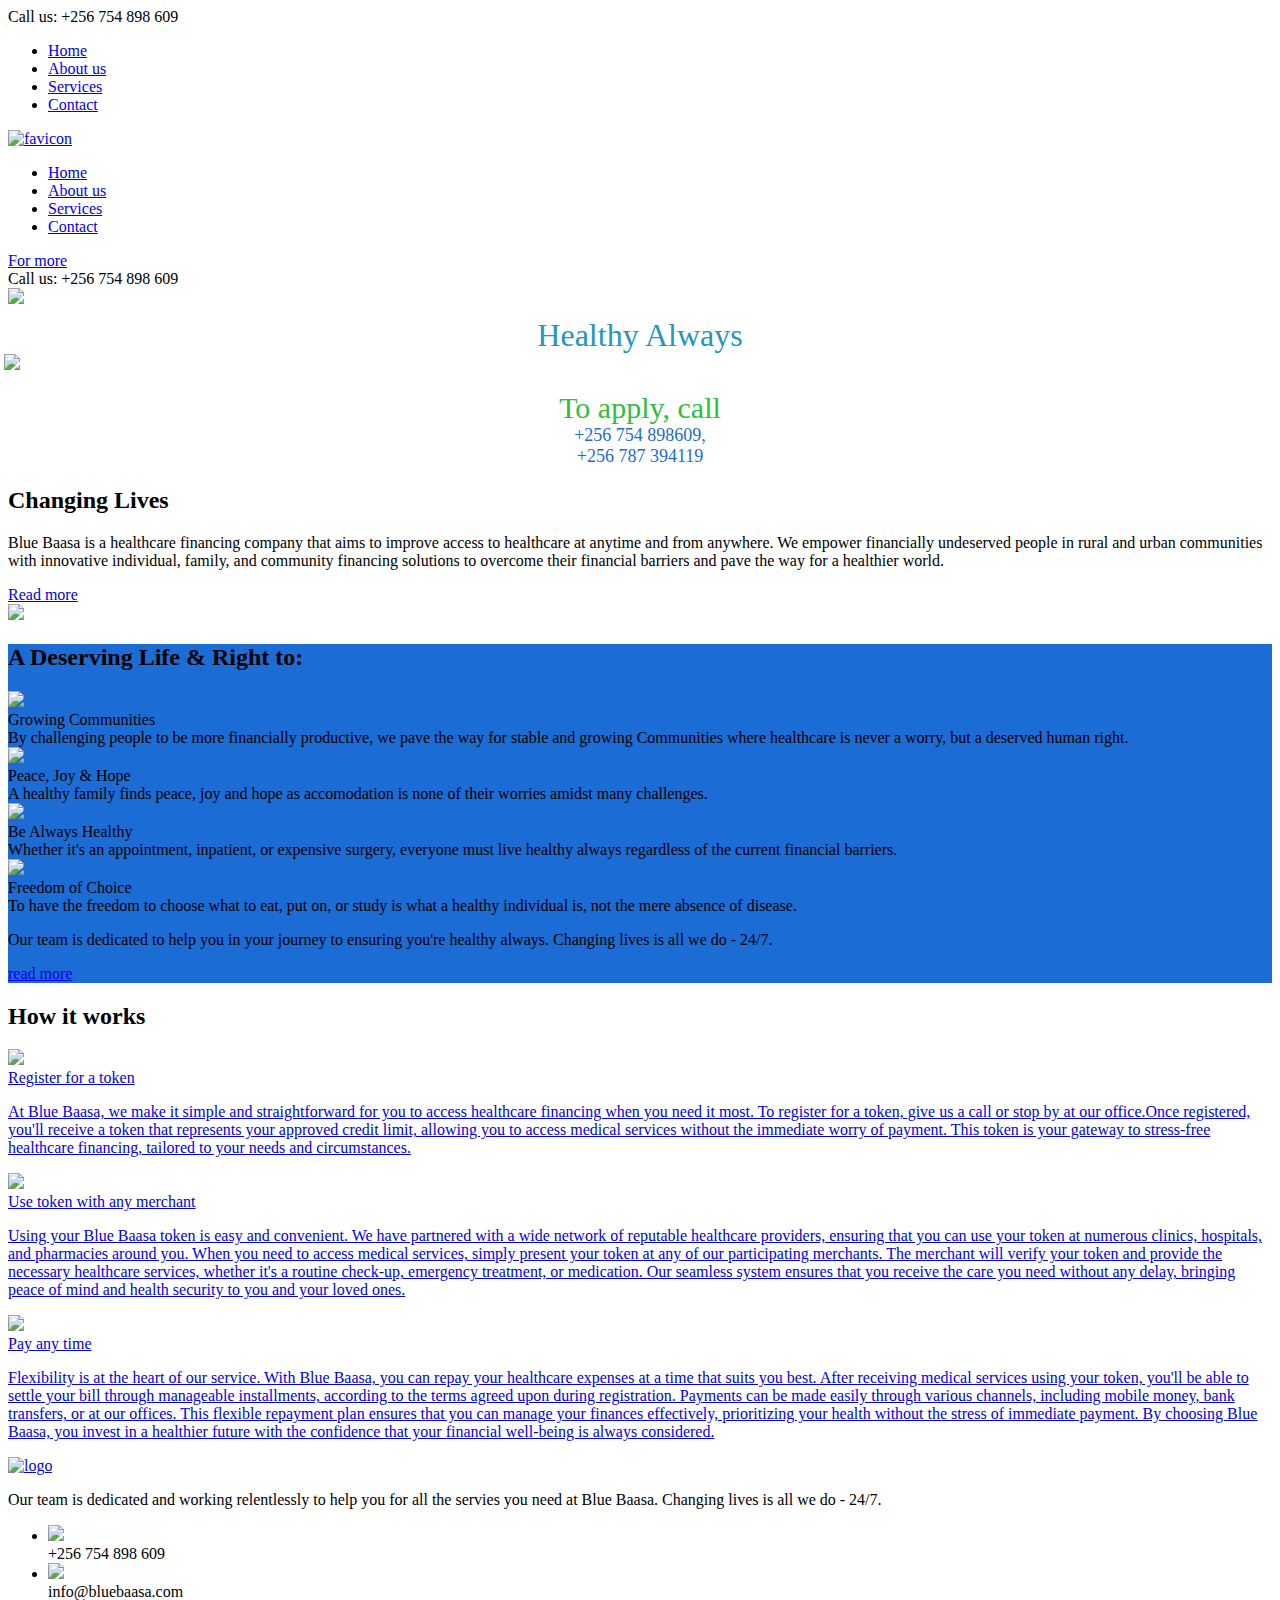
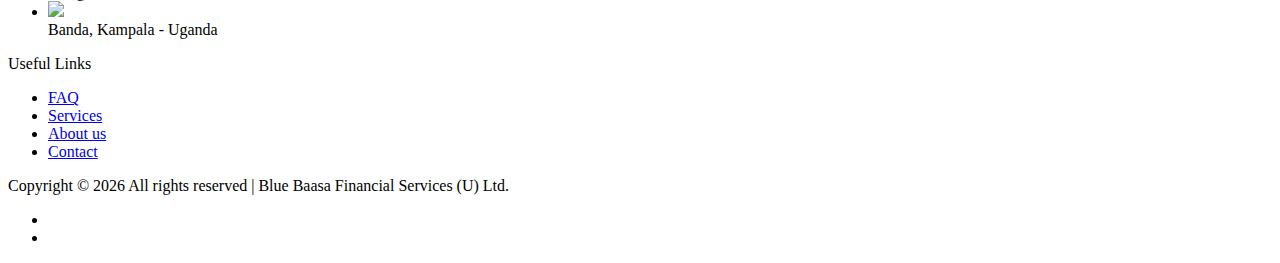
==== commit d4c45a8d: "Add files via upload" ====
--- a/index.html
+++ b/index.html
@@ -86,7 +86,7 @@
                                             <div class="logo_text">LM</div>
                                             <div class="logo_box">C</div> -->
                                             <div><img src="images/logo.png" alt="favicon" width="100%"></div>
-                                            <!-- <p style="color: #2794ce; font-weight: bold; text-align: center; font-family: Verdana, Geneva, Tahoma, sans-serif;"> <em>Erisa Road, Kyebando, Kampala - Uganda</em></p> -->
+                                            <!-- <p style="color: #1c6cd6; font-weight: bold; text-align: center; font-family: Verdana, Geneva, Tahoma, sans-serif;"> <em>Erisa Road, Kyebando, Kampala - Uganda</em></p> -->
                                         </div>
                                         <!-- <div class="logo_sub">In safe hands</div> -->
                                     </div>
@@ -119,7 +119,7 @@
                     </ul>
                 </div>
                 <div class="menu_extra ">
-                    <div class="menu_appointment "><a href="# ">Apply</a></div>
+                    <div class="menu_appointment "><a href="services.html ">For more</a></div>
                     <div class="menu_emergencies ">Call us: +256 754 898 609</div>
                 </div>
 
@@ -169,7 +169,7 @@
                                     <div class="col ">
                                         <div class="home_content_inner ">
                                             <div class="home_title ">
-                                                <h1><span style="color:#2794ce; ">High Quality</span> <span style="color:#2ebe3d; ">Care</span></h1>
+                                                <h1><span style="color:#1c6cd6; ">High Quality</span> <span style="color:#2ebe3d; ">Care</span></h1>
                                             </div>
                                             <div class="home_text ">
                                                 <p>Our team is dedicated and working relentlessly to help you for all the servies you need at Light MediCare.</p>
@@ -200,9 +200,9 @@
                     <div class="col-lg-4 box_col " >
                         <div class="box working_hours " style="background-color:#ffffff;">
                             <div class="box_icon d-flex flex-column align-items-start justify-content-center ">
-                                <div style="width:29px; height:29px; "><img src="images/alarm-clock.png " alt=" "></div>
-                            </div>
-                            <div class="box_title " style="color:#2596be; font-size: 64px; text-align:center;">Open 24/7</div>
+                                <div style="width:29px; height:29px; "><img src="images/stethoscope.png " alt=" "></div>
+                            </div>
+                            <div class="box_title " style="color:#2596be; font-size: 32px; text-align:center;">Healthy Always</div>
 
                         </div>
                     </div>
@@ -211,10 +211,10 @@
                     <div class="col-lg-4 box_col ">
                         <div class="box box_emergency" style="background-color:#ffffff;">
                             <div class="box_icon d-flex flex-column align-items-start justify-content-center ">
-                                <div style="width: 37px; height:37px; margin-left:-4px; "><img src="images/bell.png " alt=" "></div>
-                            </div>
-                            <div class="box_title " style="color:#2ebe3d; font-size: 30px; text-align:center;">For Emergencies;</div>
-                            <div class="box_phone " style="color:red; font-size: 18px; text-align:center;">+256 702 812100,<br>+256 779 011362</div>
+                                <div style="width: 37px; height:37px; margin-left:-4px; "><img src="images/phone-call.png " alt=" "></div>
+                            </div>
+                            <div class="box_title " style="color:#2ebe3d; font-size: 30px; text-align:center;">To apply, call</div>
+                            <div class="box_phone " style="color:#1c6cd6; font-size: 18px; text-align:center;">+256 754 898609,<br>+256 787 394119</div>
                         </div>
                     </div>
 
@@ -232,21 +232,20 @@
                     <div class="col-lg-7 ">
                         <div class="about_content ">
                             <div class="section_title ">
-                                <h2>Available for your health</h2>
+                                <h2>Changing Lives</h2>
                             </div>
                             <div class="about_text ">
-                                <p>Light MediCare is a general medical clinic providing high quality services like general medical care, consultation, paediatrics and child health, minor surgeries, obstetrics and gynaecology, family planning, antenatal
-                                    care & delivery, and laboratory services at an affordable cost.</p>
+                                <p>Blue Baasa is a healthcare financing company that aims to improve access to healthcare at anytime and from anywhere. We empower financially undeserved people in rural and urban communities with innovative individual, family, and community financing solutions to overcome their financial barriers and pave the way for a healthier world.</p>
                             </div>
                             <div class="button about_button ">
-                                <a href="# ">read more</a>
+                                <a href="about.html ">Read more</a>
                             </div>
                         </div>
                     </div>
 
                     <!-- About Image -->
                     <div class="col-lg-5 ">
-                        <div class="about_image "><img src="images/about.png " alt=" "></div>
+                        <div class="about_image "><img src="images/home-about.jpg " alt=" "></div>
                     </div>
                 </div>
             </div>
@@ -254,47 +253,57 @@
 
         <!-- Departments -->
 
-        <div class="departments " style="background-color: #2794ce; ">
+        <div class="departments " style="background-color: #1c6cd6; ">
             <!-- <div class="departments_background parallax-window " data-parallax="scroll " data-image-src="images/departments.jpg " data-speed="0.8 "></div> -->
             <div class="container ">
                 <div class="row ">
                     <div class="col ">
                         <div class="section_title section_title_light ">
-                            <h2>Our Service Points</h2>
+                            <h2>A Deserving Life & Right to:</h2>
                         </div>
                     </div>
                 </div>
                 <div class="row departments_row row-md-eq-height ">
+
+                    <!-- Growing Communities -->
+                    <div class="col-lg-3 col-md-6 dept_col ">
+                        <div class="dept ">
+                            <div class="dept_image "><img src="images/growing-communities.jpg " alt=" "></div>
+                            <div class="dept_content text-center ">
+                                <div class="dept_title ">Growing Communities</div>
+                                <div class="dept_subtitle ">By challenging people to be more financially productive, we pave the way for stable and growing Communities where healthcare is never a worry, but a deserved human right.</div>
+                            </div>
+                        </div>
+                    </div>
+
+                    <!-- Peace, Joy, & Hope -->
+                    <div class="col-lg-3 col-md-6 dept_col ">
+                        <div class="dept ">
+                            <div class="dept_image "><img src="images/accomodation.jpeg " alt=" "></div>
+                            <div class="dept_content text-center ">
+                                <div class="dept_title ">Peace, Joy & Hope</div>
+                                <div class="dept_subtitle ">A healthy family finds peace, joy and hope as accomodation is none of their worries amidst many challenges.</div>
+                            </div>
+                        </div>
+                    </div>
 
                     <!-- Department -->
                     <div class="col-lg-3 col-md-6 dept_col ">
                         <div class="dept ">
-                            <div class="dept_image "><img src="images/dept_1.jpg " alt=" "></div>
+                            <div class="dept_image "><img src="images/always-healthy.jpg " alt=" "></div>
                             <div class="dept_content text-center ">
-                                <div class="dept_title ">Reception</div>
-                                <div class="dept_subtitle ">You are welcome</div>
-                            </div>
-                        </div>
-                    </div>
-
-                    <!-- Department -->
-                    <div class="col-lg-3 col-md-6 dept_col ">
-                        <div class="dept ">
-                            <div class="dept_image "><img src="images/dept_2.jpg " alt=" "></div>
-                            <div class="dept_content text-center ">
-                                <div class="dept_title ">Consultation</div>
-                                <div class="dept_subtitle ">High quality care</div>
-                            </div>
-                        </div>
-                    </div>
-
-                    <!-- Department -->
+                                <div class="dept_title ">Be Always Healthy</div>
+                                <div class="dept_subtitle ">Whether it's an appointment, inpatient, or expensive surgery, everyone must live healthy always regardless of the current financial barriers.</div>
+                            </div>
+                        </div>
+                    </div>
+					<!-- Department -->
                     <div class="col-lg-3 col-md-6 dept_col ">
                         <div class="dept ">
                             <div class="dept_image "><img src="images/dept_3.jpg " alt=" "></div>
                             <div class="dept_content text-center ">
-                                <div class="dept_title ">Laboratory</div>
-                                <div class="dept_subtitle ">Results you can trust</div>
+                                <div class="dept_title ">Freedom of Choice</div>
+                                <div class="dept_subtitle ">To have the freedom to choose what to eat, put on, or study is what a healthy individual is, not the mere absence of disease.</div>
                             </div>
                         </div>
                     </div>
@@ -303,9 +312,9 @@
                     <div class="col-lg-3 col-md-6 dept_col ">
                         <div class="dept ">
                             <div class="dept_text ">
-                                <p>We are available to give you and your family the best care you need at Light MediCare. You will be attended to by a team of professionals dedicated at their service.</p>
-                            </div>
-                            <div class="button dept_button "><a href="# ">read more</a></div>
+                                <p>Our team is dedicated to help you in your journey to ensuring you're healthy always. Changing lives is all we do - 24/7.</p>
+                            </div>
+                            <div class="button dept_button "><a href="services.html ">read more</a></div>
                         </div>
                     </div>
                 </div>
@@ -319,7 +328,7 @@
                 <div class="row ">
                     <div class="col ">
                         <div class="section_title ">
-                            <h2>Our Services</h2>
+                            <h2>How it works</h2>
                         </div>
                     </div>
                 </div>
@@ -329,10 +338,10 @@
                     <div class="col-lg-4 col-md-6 service_col ">
                         <a href="services.html ">
                             <div class="service text-center trans_200 ">
-                                <div class="service_icon "><img class="svg " src="images/service_1.png " alt=" "></div>
-                                <div class="service_title trans_200 ">General Medical Care and Consultation</div>
+                                <div class="service_icon "><img class="svg " src="images/register.png " alt=" "></div>
+                                <div class="service_title trans_200 ">Register for a token</div>
                                 <div class="service_text ">
-                                    <p>Consult the doctor or specialist(s) on appointment concerning any medical problem you have. Confidentiality and professionalism at its best.</p>
+                                    <p>At Blue Baasa, we make it simple and straightforward for you to access healthcare financing when you need it most. To register for a token, give us a call or stop by at our office.Once registered, you'll receive a token that represents your approved credit limit, allowing you to access medical services without the immediate worry of payment. This token is your gateway to stress-free healthcare financing, tailored to your needs and circumstances.</p>
                                 </div>
                             </div>
                         </a>
@@ -342,10 +351,10 @@
                     <div class="col-lg-4 col-md-6 service_col ">
                         <a href="services.html ">
                             <div class="service text-center trans_200 ">
-                                <div class="service_icon "><img class="svg " src="images/service_2.png " alt=" "></div>
-                                <div class="service_title trans_200 ">Paediatrics and Child Health</div>
+                                <div class="service_icon "><img class="svg " src="images/token.png " alt=" "></div>
+                                <div class="service_title trans_200 ">Use token with any merchant</div>
                                 <div class="service_text ">
-                                    <p>We treat chldren all conditions and we are able to coordinate care such as linking you to a paediatrician in time of absolute need.</p>
+                                    <p>Using your Blue Baasa token is easy and convenient. We have partnered with a wide network of reputable healthcare providers, ensuring that you can use your token at numerous clinics, hospitals, and pharmacies around you. When you need to access medical services, simply present your token at any of our participating merchants. The merchant will verify your token and provide the necessary healthcare services, whether it's a routine check-up, emergency treatment, or medication. Our seamless system ensures that you receive the care you need without any delay, bringing peace of mind and health security to you and your loved ones.</p>
                                 </div>
                             </div>
                         </a>
@@ -355,57 +364,15 @@
                     <div class="col-lg-4 col-md-6 service_col ">
                         <a href="services.html ">
                             <div class="service text-center trans_200 ">
-                                <div class="service_icon "><img class="svg " src="images/service_3.png " alt=" "></div>
-                                <div class="service_title trans_200 ">Obstetrics and Gynaecology</div>
+                                <div class="service_icon "><img class="svg " src="images/pay.jpg " alt=" "></div>
+                                <div class="service_title trans_200 ">Pay any time</div>
                                 <div class="service_text ">
-                                    <p>We attend to all obstetric and gynaecological conditions. We have a well trained team of medical officers, clinicians and nurses; plus a standby gynaecologist. We do antenatal care and conduct deliveries (both normal
-                                        deliveries and caesarian secton) at an affordable cost. Visit LMC for more.</p>
+                                    <p>Flexibility is at the heart of our service. With Blue Baasa, you can repay your healthcare expenses at a time that suits you best. After receiving medical services using your token, you'll be able to settle your bill through manageable installments, according to the terms agreed upon during registration. Payments can be made easily through various channels, including mobile money, bank transfers, or at our offices. This flexible repayment plan ensures that you can manage your finances effectively, prioritizing your health without the stress of immediate payment. By choosing Blue Baasa, you invest in a healthier future with the confidence that your financial well-being is always considered.</p>
                                 </div>
                             </div>
                         </a>
                     </div>
 
-                    <!-- Service -->
-                    <div class="col-lg-4 col-md-6 service_col ">
-                        <a href="services.html ">
-                            <div class="service text-center trans_200 ">
-                                <div class="service_icon "><img class="svg " src="images/service_4.png " alt=" "></div>
-                                <div class="service_title trans_200 ">Minor Surgeries</div>
-                                <div class="service_text ">
-                                    <p>We have qualified doctors who do surgeries; minor operations at LMC premises and major surgeries like caesarian section from a specialised theatre. For more information, visit LMC.</p>
-                                </div>
-                            </div>
-                        </a>
-                    </div>
-
-                    <!-- Service -->
-                    <div class="col-lg-4 col-md-6 service_col ">
-                        <a href="services.html ">
-                            <div class="service text-center trans_200 ">
-                                <div class="service_icon "><img class="svg " src="images/service_5.png " alt=" "></div>
-                                <div class="service_title trans_200 ">Family Planning, Antenatal care and Delivery</div>
-                                <div class="service_text ">
-                                    <p>We offer family planning of all types: pill plan, injectaplan, implanon (for 3 years), jadelle (for 5 years, intrauterine contraceptive device (IUCD), once-a-month pill (Chinese pill), Emergency contraception of all
-                                        brands. Think smart and plan for your family; LMC is here for you. We do personalised Antenatal care schemes daily at an affordable cost. We conduct normal deliveries, caesarian section and many more at an affordable
-                                        cost. Visit LMC for more inquiries.</p>
-                                </div>
-                            </div>
-                        </a>
-                    </div>
-
-                    <!-- Service -->
-                    <div class="col-lg-4 col-md-6 service_col ">
-                        <a href="services.html ">
-                            <div class="service text-center trans_200 ">
-                                <div class="service_icon "><img class="svg " src="images/service_6.png " alt=" "></div>
-                                <div class="service_title trans_200 ">Laboratory Services</div>
-                                <div class="service_text ">
-                                    <p>We have a standard laboratory offering diagnostic services at an affordable cost. All tests are done by qualified laboratory staff for trustable results. We do serological tests, microscopy, and other microbiological
-                                        tests among others. LMC laboratory - Results you can trust.</p>
-                                </div>
-                            </div>
-                        </a>
-                    </div>
                 </div>
             </div>
         </div>
@@ -424,24 +391,20 @@
                                     <a href="# " class="d-flex flex-column align-items-center justify-content-center ">
                                         <div class="logo_content ">
                                             <div><img src="images/favicon.png" alt="logo" width="80px"></div>
-                                            <div class="logo d-flex flex-row align-items-center justify-content-center">
-
-                                              <div><img src="images/web_footer.png" alt="LMC"></div>
-                                          </div>
-                                          <div class="logo_sub" style="color: #2794ce;"><em>in safe hands</em> </div>
+                                          
                                         </div>
                                     </a>
                                 </div>
                                 <div class="footer_about_text ">
-                                    <p>Our team is dedicated and working relentlessly to help you for all the servies you need at Light MediCare. You are in safe hands.</p>
+                                    <p>Our team is dedicated and working relentlessly to help you for all the servies you need at Blue Baasa. Changing lives is all we do - 24/7.</p>
                                 </div>
                                 <ul class="footer_about_list ">
                                     <li>
-                                        <div class="footer_about_icon "><img src="images/phone-call.svg " alt=" "></div><span>+256 779 011 362</span></li>
+                                        <div class="footer_about_icon "><img src="images/phone-call.svg " alt=" "></div><span>+256 754 898 609</span></li>
                                     <li>
-                                        <div class="footer_about_icon "><img src="images/envelope.svg " alt=" "></div><span>drjoselight@gmail.com</span></li>
+                                        <div class="footer_about_icon "><img src="images/envelope.svg " alt=" "></div><span>info@bluebaasa.com</span></li>
                                     <li>
-                                        <div class="footer_about_icon "><img src="images/placeholder.svg " alt=" "></div><span> Erisa Road Kyebando, Opposite Jyra Fuel Station, Kampala - Uganda</span></li>
+                                        <div class="footer_about_icon "><img src="images/placeholder.svg " alt=" "></div><span> Banda, Kampala - Uganda</span></li>
                                 </ul>
                             </div>
                         </div>
@@ -477,12 +440,12 @@
                                     Copyright &copy;
                                     <script>
                                         document.write(new Date().getFullYear());
-                                    </script> All rights reserved | Light MediCare
+                                    </script> All rights reserved | Blue Baasa Financial Services (U) Ltd.
                                 </div>
                                 <div class="footer_social ml-lg-auto ">
                                     <ul>
 
-                                        <li><a href="https://www.facebook.com/LIGHT-Medical-Center-101690125128080/?ti=as "><i class="fa fa-facebook " aria-hidden="true "></i></a></li>
+                                        <li><a href="# "><i class="fa fa-facebook " aria-hidden="true "></i></a></li>
                                         <li><a href="# "><i class="fa fa-twitter " aria-hidden="true "></i></a></li>
                                     </ul>
                                 </div>
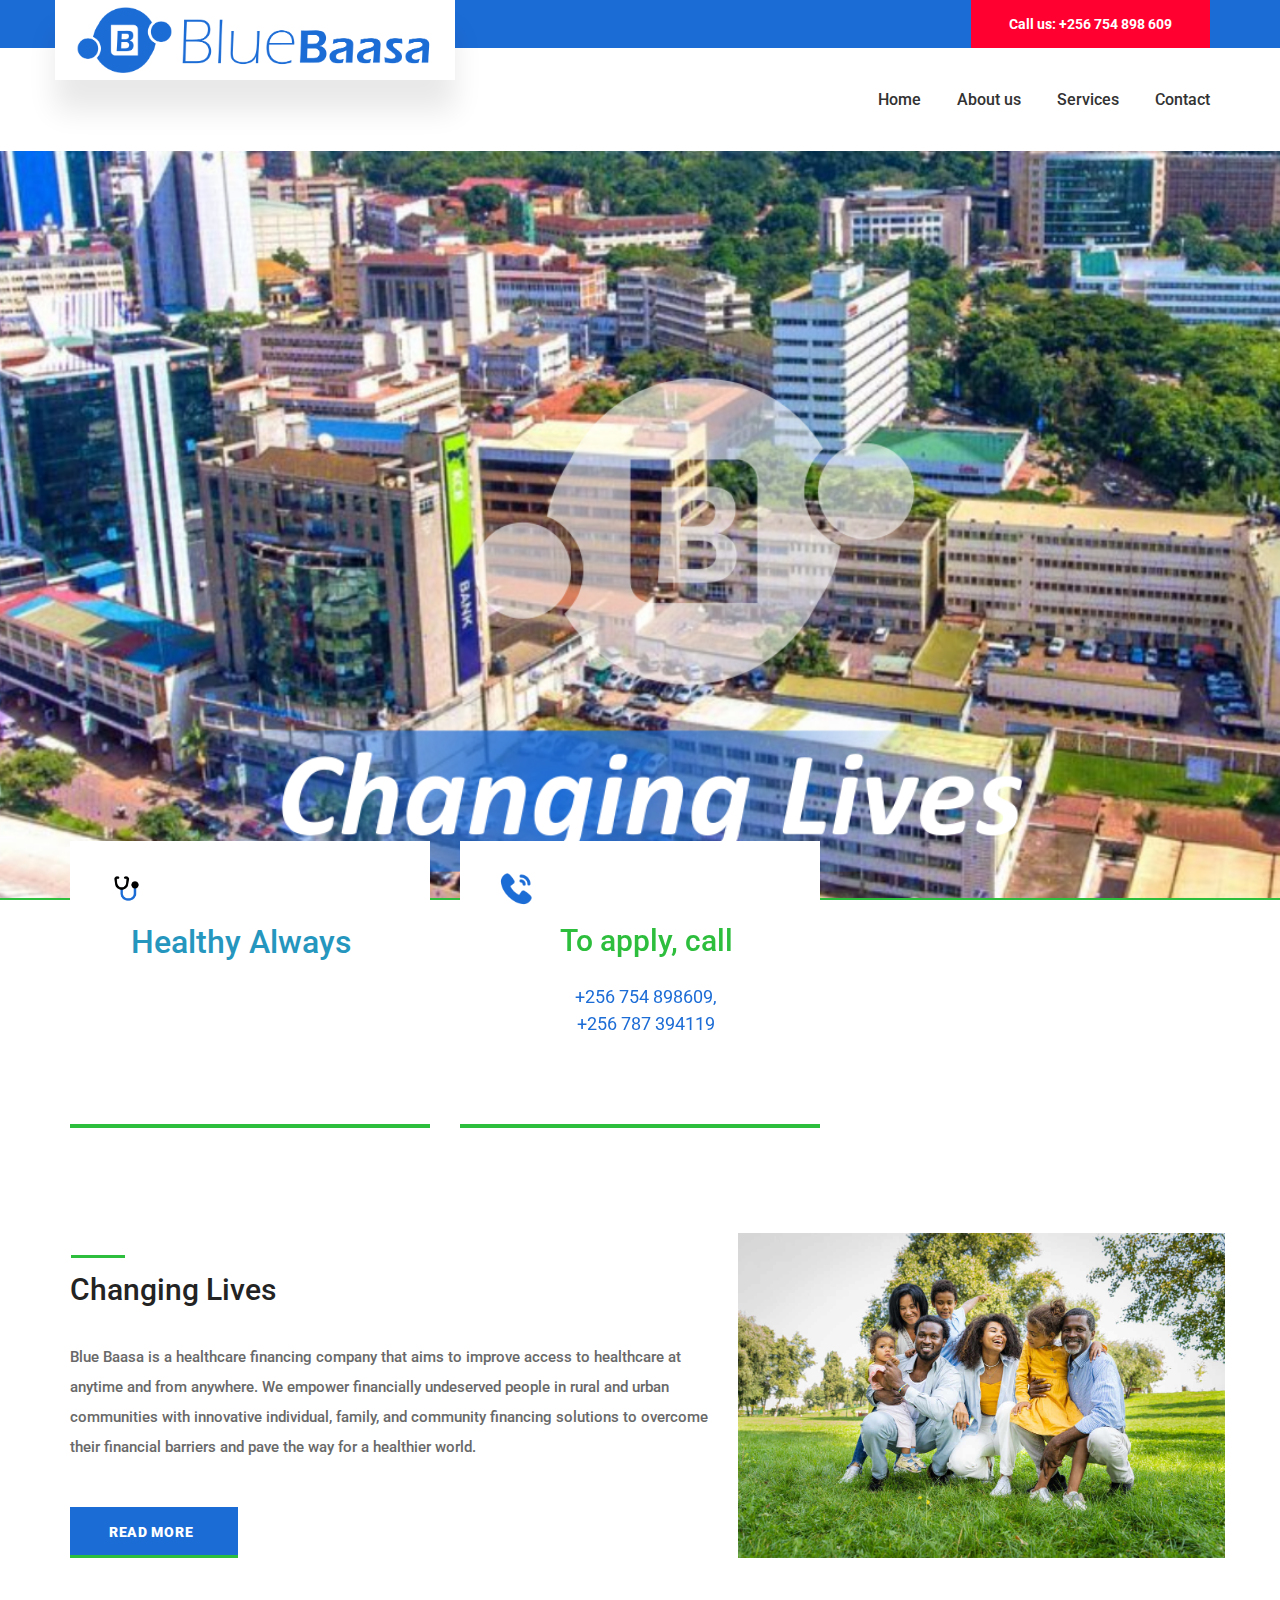
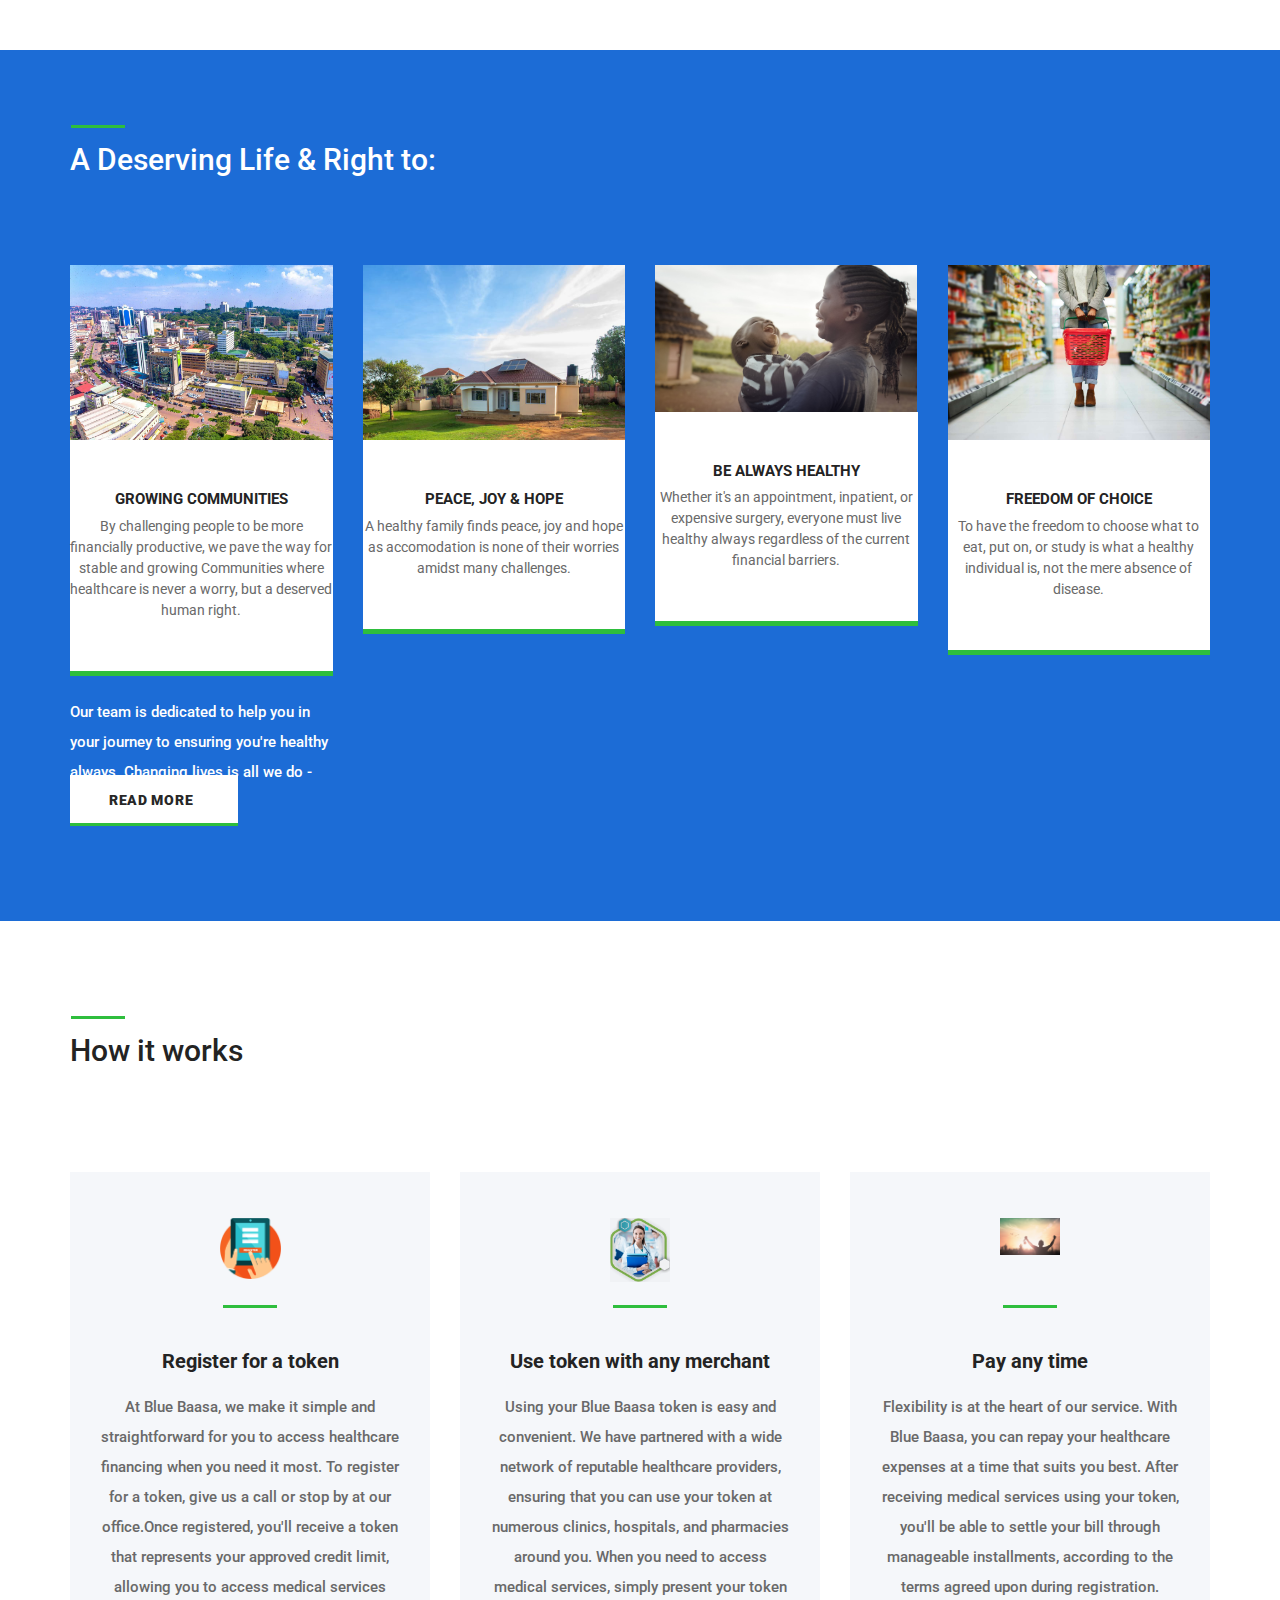
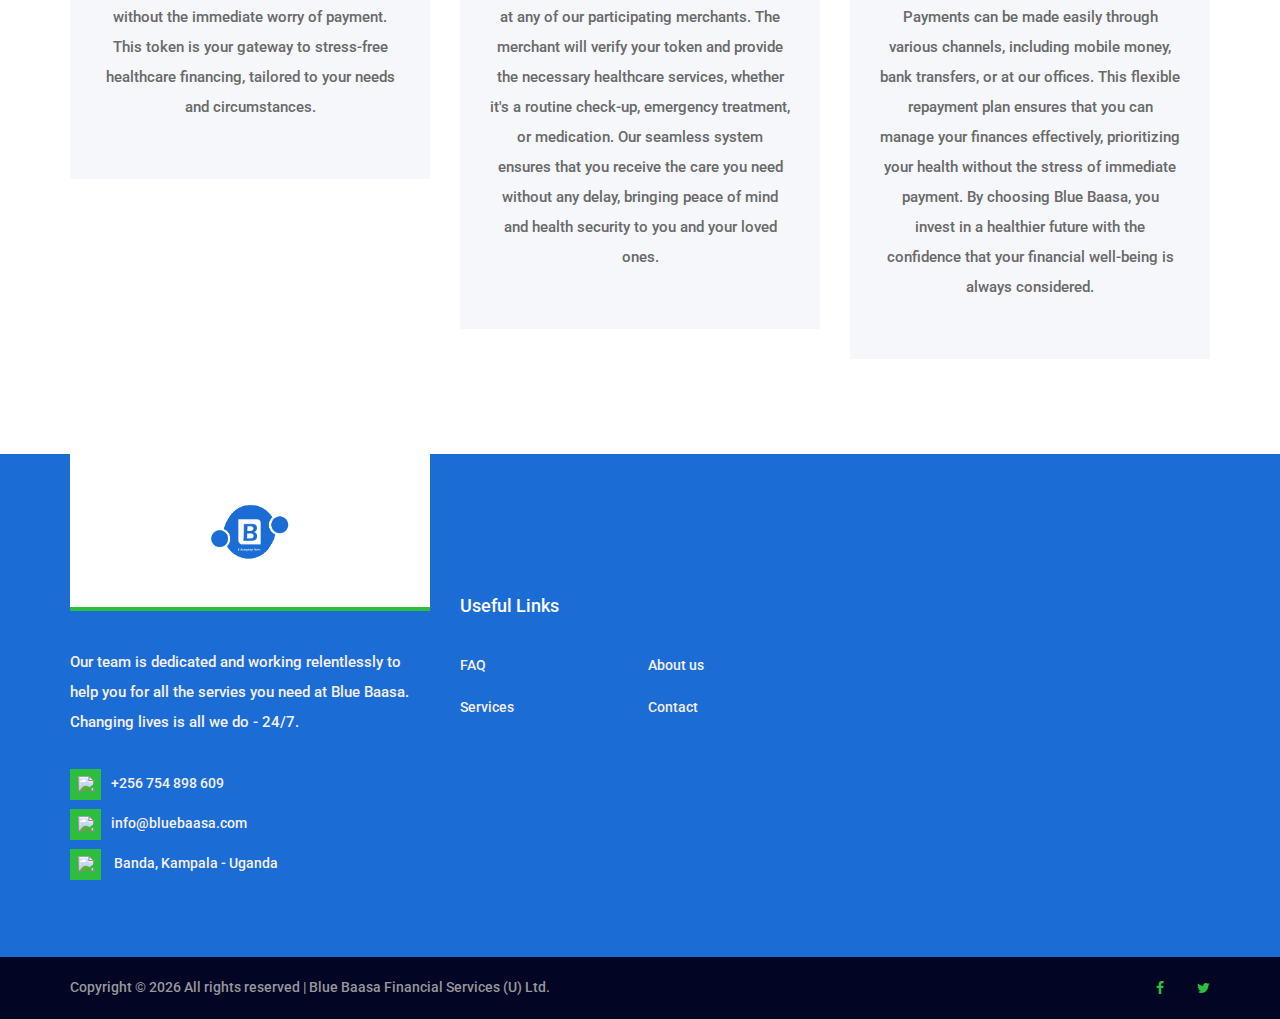
==== commit 6e47a4a3: "Update index.html" ====
--- a/index.html
+++ b/index.html
@@ -300,7 +300,7 @@
 					<!-- Department -->
                     <div class="col-lg-3 col-md-6 dept_col ">
                         <div class="dept ">
-                            <div class="dept_image "><img src="images/dept_3.jpg " alt=" "></div>
+                            <div class="dept_image "><img src="images/shop.jpg " alt=" "></div>
                             <div class="dept_content text-center ">
                                 <div class="dept_title ">Freedom of Choice</div>
                                 <div class="dept_subtitle ">To have the freedom to choose what to eat, put on, or study is what a healthy individual is, not the mere absence of disease.</div>
--- a/styles/main_styles.css
+++ b/styles/main_styles.css
@@ -0,0 +1,1333 @@
+@charset "utf-8";
+
+/* CSS Document */
+
+
+/******************************
+
+[Table of Contents]
+
+1. Fonts
+2. Body and some general stuff
+3. Header
+	3.1 Top Bar
+	3.2 Header Content
+	3.3 Logo
+4. Menu
+5. Home
+6. Boxes
+7. About
+8. Departments
+9. Services
+10. CTA
+11. Footer
+
+
+
+******************************/
+
+
+/***********
+1. Fonts
+***********/
+
+@import url('https://fonts.googleapis.com/css?family=Roboto:300,400,500,700,900');
+
+/*********************************
+2. Body and some general stuff
+*********************************/
+
+* {
+    margin: 0;
+    padding: 0;
+    -webkit-font-smoothing: antialiased;
+    -webkit-text-shadow: rgba(0, 0, 0, .01) 0 0 1px;
+    text-shadow: rgba(0, 0, 0, .01) 0 0 1px;
+}
+
+body {
+    font-family: 'Roboto', sans-serif;
+    font-size: 15px;
+    font-weight: 500;
+    background: #FFFFFF;
+    color: #696969;
+}
+
+div {
+    display: block;
+    position: relative;
+    -webkit-box-sizing: border-box;
+    -moz-box-sizing: border-box;
+    box-sizing: border-box;
+}
+
+ul {
+    list-style: none;
+    margin-bottom: 0px;
+}
+
+p {
+    font-family: 'Roboto', sans-serif;
+    font-size: 15px;
+    line-height: 2;
+    font-weight: 500;
+    color: #696969;
+    -webkit-font-smoothing: antialiased;
+    -webkit-text-shadow: rgba(0, 0, 0, .01) 0 0 1px;
+    text-shadow: rgba(0, 0, 0, .01) 0 0 1px;
+}
+
+p:last-of-type {
+    margin-bottom: 0;
+}
+
+a {
+    -webkit-transition: all 200ms ease;
+    -moz-transition: all 200ms ease;
+    -ms-transition: all 200ms ease;
+    -o-transition: all 200ms ease;
+    transition: all 200ms ease;
+}
+
+a,
+a:hover,
+a:visited,
+a:active,
+a:link {
+    text-decoration: none;
+    -webkit-font-smoothing: antialiased;
+    -webkit-text-shadow: rgba(0, 0, 0, .01) 0 0 1px;
+    text-shadow: rgba(0, 0, 0, .01) 0 0 1px;
+}
+
+a:hover {
+    color: #2ebe3d !important;
+}
+
+::selection {
+    color: #2ebe3d;
+}
+
+p::selection {}
+
+h1 {
+    font-size: 48px;
+}
+
+h2 {
+    font-size: 36px;
+}
+
+h3 {
+    font-size: 24px;
+}
+
+h4 {
+    font-size: 18px;
+}
+
+h5 {
+    font-size: 14px;
+}
+
+h1,
+h2,
+h3,
+h4,
+h5,
+h6 {
+    font-family: 'Roboto', sans-serif;
+    -webkit-font-smoothing: antialiased;
+    -webkit-text-shadow: rgba(0, 0, 0, .01) 0 0 1px;
+    text-shadow: rgba(0, 0, 0, .01) 0 0 1px;
+}
+
+h1::selection,
+h2::selection,
+h3::selection,
+h4::selection,
+h5::selection,
+h6::selection {}
+
+.form-control {
+    color: #db5246;
+}
+
+section {
+    display: block;
+    position: relative;
+    box-sizing: border-box;
+}
+
+.clear {
+    clear: both;
+}
+
+.clearfix::before,
+.clearfix::after {
+    content: "";
+    display: table;
+}
+
+.clearfix::after {
+    clear: both;
+}
+
+.clearfix {
+    zoom: 1;
+}
+
+.float_left {
+    float: left;
+}
+
+.float_right {
+    float: right;
+}
+
+.trans_200 {
+    -webkit-transition: all 200ms ease;
+    -moz-transition: all 200ms ease;
+    -ms-transition: all 200ms ease;
+    -o-transition: all 200ms ease;
+    transition: all 200ms ease;
+}
+
+.trans_300 {
+    -webkit-transition: all 300ms ease;
+    -moz-transition: all 300ms ease;
+    -ms-transition: all 300ms ease;
+    -o-transition: all 300ms ease;
+    transition: all 300ms ease;
+}
+
+.trans_400 {
+    -webkit-transition: all 400ms ease;
+    -moz-transition: all 400ms ease;
+    -ms-transition: all 400ms ease;
+    -o-transition: all 400ms ease;
+    transition: all 400ms ease;
+}
+
+.trans_500 {
+    -webkit-transition: all 500ms ease;
+    -moz-transition: all 500ms ease;
+    -ms-transition: all 500ms ease;
+    -o-transition: all 500ms ease;
+    transition: all 500ms ease;
+}
+
+.fill_height {
+    height: 100%;
+}
+
+.super_container {
+    width: 100%;
+    overflow: hidden;
+}
+
+.prlx_parent {
+    overflow: hidden;
+}
+
+.prlx {
+    height: 130% !important;
+}
+
+.parallax-window {
+    min-height: 400px;
+    background: transparent;
+}
+
+.nopadding {
+    padding: 0px !important;
+}
+
+.button {
+    display: inline-block;
+    height: 51px;
+    background: #1c6cd6;
+}
+
+.button::after {
+    display: block;
+    position: absolute;
+    left: 0;
+    bottom: 0;
+    width: 100%;
+    height: 3px;
+    background: #2ebe3d;
+    content: '';
+    z-index: 0;
+    -webkit-transition: all 400ms cubic-bezier(.33, .68, .59, .99);
+    -moz-transition: all 400ms cubic-bezier(.33, .68, .59, .99);
+    -ms-transition: all 400ms cubic-bezier(.33, .68, .59, .99);
+    -o-transition: all 400ms cubic-bezier(.33, .68, .59, .99);
+    transition: all 400ms cubic-bezier(.33, .68, .59, .99);
+}
+
+.button a {
+    display: block;
+    position: relative;
+    line-height: 51px;
+    font-size: 14px;
+    font-weight: 900;
+    color: #FFFFFF;
+    padding-left: 39px;
+    padding-right: 45px;
+    text-transform: uppercase;
+    letter-spacing: 0.05em;
+    z-index: 10;
+}
+
+.button:hover::after {
+    height: 100%;
+}
+
+.button:hover a {
+    color: #FFFFFF !important;
+}
+
+.section_title {
+    padding-top: 17px;
+}
+
+.section_title h2 {
+    font-size: 30px;
+    font-weight: 500;
+    color: #232323;
+}
+
+.section_title::before {
+    display: block;
+    position: absolute;
+    left: 1px;
+    top: 0;
+    width: 54px;
+    height: 3px;
+    background: #2ebe3d;
+    content: '';
+}
+
+.section_title_light h2 {
+    color: #FFFFFF;
+}
+
+
+/*********************************
+3. Header
+*********************************/
+
+.header {
+    display: block;
+    position: fixed;
+    top: 0;
+    left: 0;
+    width: 100%;
+    background: #FFFFFF;
+    z-index: 100;
+}
+
+.header.scrolled {
+    top: -48px;
+}
+
+
+/*********************************
+3.1 Top Bar
+*********************************/
+
+.top_bar {
+    width: 100%;
+    background: #1c6cd6;
+}
+
+.top_bar_content {
+    width: 100%;
+    height: 48px;
+    padding-left: 214px;
+}
+
+.top_bar_item {
+    margin-left: 33px;
+}
+
+.top_bar_item a {
+    font-size: 14px;
+    color: #FFFFFF;
+    -webkit-transition: all 200ms ease;
+    -moz-transition: all 200ms ease;
+    -ms-transition: all 200ms ease;
+    -o-transition: all 200ms ease;
+    transition: all 200ms ease;
+}
+
+.top_bar_item:first-child {
+    margin-left: 37px;
+}
+
+.emergencies {
+    height: 100%;
+    background: #ff0030;
+    color: #FFFFFF;
+    font-size: 14px;
+    font-weight: 700;
+    padding-left: 38px;
+    padding-right: 38px;
+}
+
+
+/*********************************
+3.2 Header Content
+*********************************/
+
+.header_container {
+    width: 100%;
+    background: #FFFFFF;
+}
+
+.header_content {
+    width: 100%;
+    height: 103px;
+}
+
+.header.scrolled .header_content {
+    height: 80px;
+}
+
+.main_nav ul li {
+    display: inline-block;
+}
+
+.main_nav ul li:not(:first-child) {
+    margin-left: 32px;
+}
+
+.main_nav ul li a {
+    font-size: 16px;
+    font-weight: 500;
+    color: #323232;
+}
+
+.hamburger {
+    display: none;
+    cursor: pointer;
+}
+
+.hamburger i {
+    font-size: 24px;
+    color: #272727;
+}
+
+
+/*********************************
+3.3 Logo
+*********************************/
+
+.logo_container_outer {
+    position: absolute;
+    top: 0;
+    left: 0;
+    width: 100%;
+}
+
+.logo_container {
+    position: absolute;
+    top: 0;
+    left: 0;
+    width: 400px;
+    height:80px;
+    background: #FFFFFF;
+    box-shadow: 0px 31px 29px rgba(0, 0, 0, 0.09);
+    z-index: 10;
+    -webkit-transition: all 200ms ease;
+    -moz-transition: all 200ms ease;
+    -ms-transition: all 200ms ease;
+    -o-transition: all 200ms ease;
+    transition: all 200ms ease;
+}
+
+.header.scrolled .logo_container {
+    top: 48px;
+    height: 80px;
+}
+
+.logo_container a {
+    display: block;
+    position: relative;
+    width: 100%;
+    height: 100%;
+}
+
+.logo_content {
+    width: 100%;
+    height: 100%;
+    padding-left: 0;
+}
+
+.logo_line {
+    position: absolute;
+    left: 0;
+    bottom: 0;
+    width: 100%;
+    height: 4px;
+    background: #2ebe3d;
+}
+
+.logo {
+    margin-top: 27px;
+}
+
+.logo span {
+    color: #2ebe3d;
+}
+
+.logo_container a .logo:hover {
+    color: #1c6cd6;
+}
+
+.logo_text {
+    font-size: 30px;
+    font-weight: 500;
+    color: #1c6cd6;
+    line-height: 0.75;
+}
+
+.logo_box {
+    display: inline-block;
+    width: 23px;
+    height: 23px;
+    background: #2ebe3d;
+    color: #FFFFFF;
+    font-size: 24px;
+    line-height: 23px;
+    text-align: center;
+    -webkit-transform: translateY(-2px);
+    -moz-transform: translateY(-2px);
+    -ms-transform: translateY(-2px);
+    -o-transform: translateY(-2px);
+    transform: translateY(-2px);
+    margin-left: 1px;
+}
+
+.logo_sub {
+    font-size: 14px;
+    font-weight: 400;
+    color: #8f8e8e;
+    padding-left: 3px;
+    margin-top: 2px;
+}
+
+
+/*********************************
+4. Menu
+*********************************/
+
+.menu_container {
+    position: fixed;
+    top: 0;
+    right: -50vw;
+    width: 50vw;
+    height: 100vh;
+    background: #FFFFFF;
+    z-index: 101;
+    -webkit-transition: all 0.6s ease;
+    -moz-transition: all 0.6s ease;
+    -ms-transition: all 0.6s ease;
+    -o-transition: all 0.6s ease;
+    transition: all 0.6s ease;
+    visibility: hidden;
+    opacity: 0;
+}
+
+.menu_container.active {
+    visibility: visible;
+    opacity: 1;
+    right: 0;
+}
+
+.menu {
+    position: absolute;
+    top: 150px;
+    left: 0;
+    padding-left: 15%;
+}
+
+.menu_inner {
+    width: 100%;
+    height: 100%;
+}
+
+.menu_list {
+    -webkit-transform: translateY(1.5rem);
+    -moz-transform: translateY(1.5rem);
+    -ms-transform: translateY(1.5rem);
+    -o-transform: translateY(1.5rem);
+    transform: translateY(1.5rem);
+    -webkit-transition: all 1000ms 400ms ease;
+    -moz-transition: all 1000ms 400ms ease;
+    -ms-transition: all 1000ms 400ms ease;
+    -o-transition: all 1000ms 400ms ease;
+    transition: all 1000ms 400ms ease;
+    opacity: 0;
+}
+
+.menu_container.active .menu_list {
+    -webkit-transform: translateY(0px);
+    -moz-transform: translateY(0px);
+    -ms-transform: translateY(0px);
+    -o-transform: translateY(0px);
+    transform: translateY(0px);
+    opacity: 1;
+}
+
+.menu_item {
+    margin-bottom: 5px;
+}
+
+.menu_item a {
+    font-family: 'Roboto', sans-serif;
+    font-size: 36px;
+    font-weight: 700;
+    color: #272727;
+    -webkit-transition: all 200ms ease;
+    -moz-transition: all 200ms ease;
+    -ms-transition: all 200ms ease;
+    -o-transition: all 200ms ease;
+    transition: all 200ms ease;
+}
+
+.menu_item a:hover {
+    color: #ffb606;
+}
+
+.menu_close_container {
+    position: absolute;
+    top: 86px;
+    right: 79px;
+    width: 21px;
+    height: 21px;
+    cursor: pointer;
+    z-index: 10;
+    -webkit-transform: rotate(45deg);
+    -moz-transform: rotate(45deg);
+    -ms-transform: rotate(45deg);
+    -o-transform: rotate(45deg);
+    transform: rotate(45deg);
+}
+
+.menu_close {
+    top: 9px;
+    width: 21px;
+    height: 3px;
+    background: #3a3a3a;
+    -webkit-transition: all 200ms ease;
+    -moz-transition: all 200ms ease;
+    -ms-transition: all 200ms ease;
+    -o-transition: all 200ms ease;
+    transition: all 200ms ease;
+}
+
+.menu_close::after {
+    display: block;
+    position: absolute;
+    top: -9px;
+    left: 9px;
+    content: '';
+    width: 3px;
+    height: 21px;
+    background: #3a3a3a;
+    -webkit-transition: all 200ms ease;
+    -moz-transition: all 200ms ease;
+    -ms-transition: all 200ms ease;
+    -o-transition: all 200ms ease;
+    transition: all 200ms ease;
+}
+
+.menu_close_container:hover .menu_close,
+.menu_close_container:hover .menu_close::after {
+    background: #2ebe3d;
+}
+
+.menu_extra {
+    position: absolute;
+    left: 0;
+    bottom: 0;
+    padding-left: 15%;
+    padding-bottom: 25px;
+}
+
+.menu_appointment a {
+    font-size: 13px;
+    color: #1c6cd6;
+}
+
+.menu_emergencies {
+    font-size: 13px;
+    color: #272727;
+}
+
+
+/*********************************
+5. Home
+*********************************/
+
+.home {
+    width: 100%;
+    height: 900px;
+}
+
+.home_slider_container {
+    width: 100%;
+    height: 100%;
+}
+
+.home_slider_background {
+    position: absolute;
+    top: 0;
+    left: 0;
+    width: 100%;
+    height: 100%;
+    background-repeat: no-repeat;
+    background-size: cover;
+    background-position: center center;
+}
+
+.home_slider_progress {
+    position: absolute;
+    left: 0;
+    bottom: 0px;
+    width: 0;
+    max-width: 100%;
+    height: 2px;
+    background: #2ebe3d;
+    z-index: 1;
+}
+
+.home_content {
+    position: absolute;
+    top: 39.8%;
+    left: 0;
+    width: 100%;
+}
+
+.home_content_inner {
+    width: 550px;
+}
+
+.home_title h1 {
+    font-size: 69.24px;
+    font-weight: 900;
+    color: #272727;
+    line-height: 1.0398;
+}
+
+.home_text {
+    padding-right: 20px;
+    margin-top: 10px;
+    padding-left: 3px;
+}
+
+.home_text p {
+    font-size: 16px;
+    font-weight: 500;
+    color: #747474;
+    line-height: 1.75;
+}
+
+.home_button {
+    margin-top: 34px;
+    margin-left: 3px;
+}
+
+
+/*********************************
+6. Boxes
+*********************************/
+
+.boxes {
+    width: 100%;
+    background: transparent;
+    z-index: 10;
+    padding-bottom: 35px;
+}
+
+.box_col {
+    margin-top: -59px;
+}
+
+.box {
+    width: 100%;
+    height: 287px;
+    background: #1c6cd6;
+    padding-left: 42px;
+    padding-top: 29px;
+    -webkit-transition: all 200ms ease;
+    -moz-transition: all 200ms ease;
+    -ms-transition: all 200ms ease;
+    -o-transition: all 200ms ease;
+    transition: all 200ms ease;
+}
+
+.box::after {
+    display: block;
+    position: absolute;
+    left: 0;
+    bottom: 0;
+    width: 100%;
+    height: 4px;
+    background: #2ebe3d;
+    content: '';
+}
+
+.box:hover {
+    box-shadow: 0px 15px 49px rgba(0, 0, 0, 0.59);
+}
+
+.box_title {
+    font-size: 20px;
+    font-weight: 500;
+    color: #FFFFFF;
+    margin-top: 11px;
+}
+
+.working_hours {
+    padding-top: 29px;
+    padding-right: 60px;
+}
+
+.working_hours_list {
+    margin-top: 40px;
+}
+
+.working_hours_list ul li {
+    font-size: 14px;
+    font-weight: 400;
+    color: #FFFFFF;
+}
+
+.working_hours_list ul li:not(:last-child) {
+    margin-bottom: 15px;
+}
+
+.box_icon {
+    width: 37px;
+    height: 37px;
+}
+
+.box_icon img {
+    max-width: 100%;
+}
+
+.box_text {
+    font-size: 14px;
+    line-height: 2.14;
+    color: #FFFFFF;
+    font-weight: 400;
+    margin-top: 23px;
+}
+
+.box_phone {
+    font-size: 30px;
+    font-weight: 400;
+    color: #FFFFFF;
+    margin-top: 20px;
+}
+
+.box_appointments {
+    padding-right: 30px;
+}
+
+.box_emergency {
+    padding-right: 30px;
+}
+
+.box_emergency_text {
+    font-size: 14px;
+    line-height: 2.14;
+    color: #FFFFFF;
+    font-weight: 400;
+    margin-top: 18px;
+}
+
+
+/*********************************
+7. About
+*********************************/
+
+.about {
+    width: 100%;
+    background: #FFFFFF;
+    padding-top: 92px;
+    padding-bottom: 92px;
+}
+
+.about_text {
+    margin-top: 34px;
+}
+
+.about_button {
+    margin-top: 45px;
+}
+
+.about_image {
+    position: absolute;
+    right: 0;
+    bottom: 0;
+}
+
+.about_image img {
+    max-width: 100%;
+}
+
+
+/*********************************
+8. Departments
+*********************************/
+
+.departments {
+    width: 100%;
+    background: transparent;
+    padding-top: 75px;
+    padding-bottom: 65px;
+}
+
+.departments_background {
+    position: absolute;
+    top: 0;
+    left: 0;
+    width: 100%;
+    height: 100%;
+}
+
+.departments_row {
+    margin-top: 79px;
+}
+
+.dept_col {
+    margin-bottom: 30px;
+}
+
+.dept {
+    width: 100%;
+    height: 100%;
+}
+
+.dept_image {
+    width: 100%;
+}
+
+.dept_image img {
+    max-width: 100%;
+}
+
+.dept_content {
+    padding-top: 48px;
+    padding-bottom: 55px;
+    background: #FFFFFF;
+}
+
+.dept_content::after {
+    display: block;
+    position: absolute;
+    bottom: 0;
+    left: 0;
+    width: 100%;
+    height: 5px;
+    background: #2ebe3d;
+    content: '';
+}
+
+.dept_title {
+    font-size: 15px;
+    font-weight: 700;
+    text-transform: uppercase;
+    color: #232323;
+}
+
+.dept_subtitle {
+    font-size: 14px;
+    font-weight: 400;
+    color: #696969;
+    margin-top: 5px;
+}
+
+.dept_text p {
+    color: #FFFFFF;
+    -webkit-transform: translateY(-9px);
+    -moz-transform: translateY(-9px);
+    -ms-transform: translateY(-9px);
+    -o-transform: translateY(-9px);
+    transform: translateY(-9px);
+}
+
+.dept_button {
+    position: absolute;
+    bottom: 0;
+    left: 0;
+    background: #FFFFFF;
+}
+
+.dept_button a {
+    color: #272727;
+}
+
+
+/*********************************
+9. Services
+*********************************/
+
+.services {
+    width: 100%;
+    background: #FFFFFF;
+    padding-top: 95px;
+    padding-bottom: 65px;
+}
+
+.services_row {
+    margin-top: 95px;
+}
+
+.service_col {
+    margin-bottom: 30px;
+}
+
+.service {
+    width: 100%;
+    background: #f5f7fa;
+    padding-top: 46px;
+    padding-left: 30px;
+    padding-right: 30px;
+    padding-bottom: 57px;
+}
+
+.service:hover {
+    background: #1c6cd6;
+}
+
+.service::after {
+    display: block;
+    position: absolute;
+    left: 0;
+    bottom: 0;
+    width: 100%;
+    height: 4px;
+    background: #2ebe3d;
+    content: '';
+    visibility: hidden;
+    opacity: 0;
+    -webkit-transition: all 200ms ease;
+    -moz-transition: all 200ms ease;
+    -ms-transition: all 200ms ease;
+    -o-transition: all 200ms ease;
+    transition: all 200ms ease;
+}
+
+.service:hover::after {
+    visibility: visible;
+    opacity: 1;
+}
+
+.service_icon {
+    width: 61px;
+    height: 61px;
+    margin-left: auto;
+    margin-right: auto;
+}
+
+.service_icon svg {
+    width: 61px;
+    height: 61px;
+}
+
+.service_icon img {
+    max-width: 100%;
+}
+
+.svg path,
+.svg rect,
+.svg polygon {
+    fill: #2ebe3d;
+    -webkit-transition: all 200ms ease;
+    -moz-transition: all 200ms ease;
+    -ms-transition: all 200ms ease;
+    -o-transition: all 200ms ease;
+    transition: all 200ms ease;
+}
+
+.service:hover .svg path,
+.service:hover .svg rect,
+.service:hover .svg polygon {
+    fill: #FFFFFF;
+}
+
+.service_text {
+    margin-top: 16px;
+}
+
+.service_text p {
+    color: #696969;
+    -webkit-transition: all 200ms ease;
+    -moz-transition: all 200ms ease;
+    -ms-transition: all 200ms ease;
+    -o-transition: all 200ms ease;
+    transition: all 200ms ease;
+}
+
+.service_title {
+    font-size: 20px;
+    font-weight: 700;
+    color: #232323;
+    padding-top: 41px;
+    margin-top: 26px;
+}
+
+.service_title::before {
+    display: block;
+    position: absolute;
+    left: 50%;
+    top: 0;
+    -webkit-transform: translateX(-50%);
+    -moz-transform: translateX(-50%);
+    -ms-transform: translateX(-50%);
+    -o-transform: translateX(-50%);
+    transform: translateX(-50%);
+    width: 54px;
+    height: 3px;
+    background: #2ebe3d;
+    content: '';
+}
+
+.service:hover .service_title {
+    color: #FFFFFF;
+}
+
+.service:hover .service_text p {
+    color: rgba(255, 255, 255, 0.65);
+}
+
+
+/*********************************
+10. CTA
+*********************************/
+
+.cta {
+    width: 100%;
+    padding-top: 131px;
+    padding-bottom: 116px;
+}
+
+.cta_background {
+    position: absolute;
+    top: 0;
+    left: 0;
+    width: 100%;
+    height: 100%;
+}
+
+.cta_content {
+    max-width: 768px;
+    margin-left: auto;
+    margin-right: auto;
+}
+
+.cta_content h2 {
+    font-size: 48px;
+    font-weight: 700;
+    color: #FFFFFF;
+}
+
+.cta_content p {
+    font-size: 14px;
+    font-weight: 500;
+    color: #FFFFFF;
+    margin-top: -3px;
+}
+
+.cta_button {
+    margin-top: 38px;
+}
+
+
+/*********************************
+11. Footer
+*********************************/
+
+.footer {
+    width: 100%;
+}
+
+.footer_container {
+    width: 100%;
+    background: #1c6cd6;
+    padding-bottom: 77px;
+}
+
+.footer_logo_container {
+    width: 100%;
+    height: 157px;
+    background: #FFFFFF;
+}
+
+.footer_logo_container::after {
+    position: absolute;
+    bottom: 0;
+    left: 0;
+    width: 100%;
+    height: 4px;
+    background: #2ebe3d;
+    content: '';
+}
+
+.footer_logo_container a {
+    display: block;
+    width: 100%;
+    height: 100%;
+}
+
+.footer_logo_container .logo_content {
+    display: inline-block;
+    padding-left: 0;
+    width: auto;
+    height: auto;
+}
+
+.footer_logo_container .logo {
+    margin-top: 10px;
+}
+
+.footer_about_text {
+    margin-top: 36px;
+}
+
+.footer_about_text p {
+    color: #f5f0f0;
+}
+
+.footer_about_list {
+    margin-top: 32px;
+}
+
+.footer_about_list li:not(:last-child) {
+    margin-bottom: 9px;
+}
+
+.footer_about_icon {
+    display: inline-block;
+    width: 31px;
+    height: 31px;
+    background: #2ebe3d;
+    text-align: center;
+    vertical-align: middle;
+}
+
+.footer_about_icon img {
+    position: absolute;
+    width: 16px;
+    height: 16px;
+    top: 50%;
+    left: 50%;
+    -webkit-transform: translate(-50%, -50%);
+    -moz-transform: translate(-50%, -50%);
+    -ms-transform: translate(-50%, -50%);
+    -o-transform: translate(-50%, -50%);
+    transform: translate(-50%, -50%);
+}
+
+.footer_about_list li span {
+    font-size: 14px;
+    font-weight: 500;
+    color: #f5f0f0;
+    padding-left: 10px;
+}
+
+.footer_column {
+    padding-top: 138px;
+}
+
+.footer_title {
+    font-size: 18px;
+    font-weight: 500;
+    color: #FFFFFF;
+}
+
+.footer_links ul {
+    -webkit-columns: 2;
+    -moz-columns: 2;
+    columns: 2;
+    margin-top: 35px;
+}
+
+.footer_links ul li:not(:last-child) {
+    margin-bottom: 20px;
+}
+
+.footer_links ul li a {
+    font-size: 14px;
+    font-weight: 500;
+    color: #f5f0f0;
+}
+
+.footer_news ul {
+    margin-top: 35px;
+}
+
+.footer_news_title a {
+    font-size: 15px;
+    font-weight: 500;
+    color: #f5f0f0;
+}
+
+.footer_news_date {
+    font-size: 14px;
+    font-weight: 500;
+    color: #2ebe3d;
+    margin-top: 7px;
+}
+
+.footer_news ul li:not(:last-child) {
+    margin-bottom: 38px;
+}
+
+.copyright {
+    width: 100%;
+    background: #020523;
+}
+
+.copyright_content {
+    width: 100%;
+    height: 62px;
+}
+
+.cr {
+    font-size: 14px;
+    font-weight: 500;
+    color: #97979c;
+}
+
+.footer_social ul {
+    margin-right: -5px;
+}
+
+.footer_social ul li {
+    display: inline-block;
+}
+
+.footer_social ul li:not(:last-child) {
+    margin-right: 19px;
+}
+
+.footer_social ul li a i {
+    color: #2ebe3d;
+    padding: 5px;
+    font-size: 14px;
+    -webkit-transition: all 200ms ease;
+    -moz-transition: all 200ms ease;
+    -ms-transition: all 200ms ease;
+    -o-transition: all 200ms ease;
+    transition: all 200ms ease;
+}
+
+.footer_social ul li a i:hover {
+    color: #FFFFFF;
+}--- a/styles/responsive.css
+++ b/styles/responsive.css
@@ -0,0 +1,445 @@
+        @charset "utf-8";
+        /* CSS Document */
+        /******************************
+
+[Table of Contents]
+
+1. 1600px
+2. 1440px
+3. 1280px
+4. 1199px
+5. 1024px
+6. 991px
+7. 959px
+8. 880px
+9. 768px
+10. 767px
+11. 539px
+12. 479px
+13. 400px
+
+******************************/
+        /************
+1. 1600px
+************/
+        
+        @media only screen and (max-width: 1600px) {}
+        /************
+2. 1440px
+************/
+        
+        @media only screen and (max-width: 1440px) {}
+        /************
+3. 1380px
+************/
+        
+        @media only screen and (max-width: 1380px) {}
+        /************
+3. 1280px
+************/
+        
+        @media only screen and (max-width: 1280px) {}
+        /************
+4. 1199px
+************/
+        
+        @media only screen and (max-width: 1199px) {
+            .box {
+                height: 313px;
+            }
+            .box_phone {
+                font-size: 24px;
+            }
+        }
+        /************
+4. 1100px
+************/
+        
+        @media only screen and (max-width: 1100px) {}
+        /************
+5. 1024px
+************/
+        
+        @media only screen and (max-width: 1024px) {}
+        /************
+6. 991px
+************/
+        
+        @media only screen and (max-width: 991px) {
+            .main_nav {
+                display: none;
+            }
+            .logo_container {
+                width: 181px;
+                height: 60px;
+            }
+            .logo_content {
+                padding-left: 28px;
+            }
+            .logo_text {
+                font-size: 24px;
+            }
+            .logo_sub {
+                font-size: 12px;
+                font-weight: 400;
+            }
+            .top_bar_content {
+                padding-left: 166px;
+            }
+            .top_bar_item {
+                margin-left: 27px;
+            }
+            .top_bar_item a {
+                font-size: 12px;
+            }
+            .emergencies {
+                font-size: 12px;
+                padding-left: 30px;
+                padding-right: 30px;
+            }
+            .logo_box {
+                width: 18px;
+                height: 18px;
+                line-height: 18px;
+                font-size: 18px;
+                -webkit-transform: translateY(-1px);
+                -moz-transform: translateY(-1px);
+                -ms-transform: translateY(-1px);
+                -o-transform: translateY(-1px);
+                transform: translateY(-1px);
+            }
+            .hamburger {
+                display: block;
+            }
+            .home_title h1 {
+                font-size: 56px;
+            }
+            .boxes {
+                padding-top: 95px;
+            }
+            .box_col {
+                margin-top: 0;
+            }
+            .box_col:not(:last-child) {
+                margin-bottom: 30px;
+            }
+            .box {
+                height: auto;
+                padding-bottom: 40px;
+            }
+            .about_image {
+                position: relative;
+                right: auto;
+                bottom: auto;
+                text-align: center;
+                margin-top: 55px;
+            }
+            .footer_column {
+                padding-top: 75px;
+            }
+            .copyright_content {
+                height: auto;
+                padding-top: 30px;
+                padding-bottom: 30px;
+            }
+            .footer_social ul {
+                margin-right: 0;
+                margin-left: -5px;
+                margin-top: 15px;
+            }
+        }
+        /************
+7. 959px
+************/
+        
+        @media only screen and (max-width: 959px) {}
+        /************
+8. 880px
+************/
+        
+        @media only screen and (max-width: 880px) {
+            .logo_container {
+                height: 60px;
+            }
+            .logo {
+                margin-top: 9px;
+            }
+            .logo_container {
+                width: 270px;
+                height: 60px;
+            }
+            .logo_content {
+                padding-left: 0;
+            }
+            .header.scrolled .logo_container {
+                top: 0;
+            }
+            .header.scrolled .logo_container {
+                height: 60px;
+            }
+        }
+        /************
+9. 768px
+************/
+        
+        @media only screen and (max-width: 768px) {
+          .logo_container{
+            height: 60px;
+          }
+        }
+        /* ***********
+10. 767px
+*********** */
+        
+        @media only screen and (max-width: 767px) {
+            .top_bar {
+                display: none;
+            }
+            .logo_container {
+                height: 60px;
+            }
+            .logo {
+                margin-top: 9px;
+            }
+            .logo_container {
+                width: 270px;
+                height: 60px;
+            }
+            .logo_content {
+                padding-left: 0;
+            }
+            .header.scrolled .logo_container {
+                top: 0;
+            }
+            .header.scrolled .logo_container {
+                height: 60px;
+            }
+            .logo_text {
+                font-size: 16px;
+            }
+            .home_content_inner {
+                width: 100%;
+            }
+            .dept_text {
+                margin-top: 15px;
+            }
+            .dept_button {
+                position: relative;
+                margin-top: 20px;
+            }
+            .cta_content h2 {
+                font-size: 36px;
+            }
+        }
+        /************
+11. 575px
+************/
+        
+        @media only screen and (max-width: 575px) {
+            p {
+                font-size: 13px;
+            }
+            .header.scrolled {
+                top: 0px !important;
+            }
+            .header_content,
+            .header.scrolled .header_content {
+                height: 64px;
+            }
+            .header.scrolled .logo_container {
+                top: 0;
+            }
+            .header.scrolled .logo_container {
+                height: 77px;
+            }
+            .hamburger i {
+                font-size: 20px;
+            }
+            .logo_container {
+                width: 270px;
+                height: 60px;
+            }
+            .logo_content {
+                padding-left: 0;
+            }
+            .logo_text {
+                font-size: 16px;
+            }
+            .logo_box {
+                width: 12px;
+                height: 12px;
+                line-height: 12px;
+                font-size: 12px;
+            }
+            .logo_sub {
+                font-size: 10px;
+                padding-left: 1px;
+            }
+            .menu {
+                top: 90px;
+            }
+            .menu_close_container {
+                top: 20px;
+                right: 20px;
+            }
+            .home {
+                height: 100vh;
+            }
+            .home_content {
+                top: calc(50% + 34px);
+                -webkit-transform: translateY(-50%);
+                -moz-transform: translateY(-50%);
+                -ms-transform: translateY(-50%);
+                -o-transform: translateY(-50%);
+                transform: translateY(-50%);
+            }
+            .home_title h1 {
+                font-size: 36px;
+            }
+            .home_text p {
+                font-size: 13px;
+            }
+            .menu_container {
+                width: 100vw;
+                right: -100vw;
+            }
+            .menu_item a {
+                font-size: 20px;
+            }
+            .section_title h2 {
+                font-size: 24px;
+            }
+            .button {
+                height: 41px;
+            }
+            .button a {
+                font-size: 11px;
+                line-height: 41px;
+                padding-left: 29px;
+                padding-right: 34px;
+            }
+            .box {
+                padding-left: 25px;
+            }
+            .working_hours {
+                padding-right: 30px;
+            }
+            .cta_content h2 {
+                font-size: 28px;
+            }
+        }
+        /************
+11. 539px
+************/
+        
+        @media only screen and (max-width: 539px) {
+            .logo_container {
+                height: 60px;
+            }
+            .logo {
+                margin-top: 9px;
+            }
+            .logo_container {
+                width: 270px;
+                height: 60px;
+            }
+            .logo_content {
+                padding-left: 0;
+            }
+            .header.scrolled .logo_container {
+                top: 0;
+            }
+            .header.scrolled .logo_container {
+                height: 60px;
+            }
+            .logo_text {
+                font-size: 16px;
+            }
+        }
+        /************
+12. 480px
+************/
+        
+        @media only screen and (max-width: 480px) {
+            .logo_container {
+                height: 60px;
+            }
+            .logo {
+                margin-top: 9px;
+            }
+            .logo_container {
+                width: 270px;
+                height: 60px;
+            }
+            .logo_content {
+                padding-left: 0;
+            }
+            .header.scrolled .logo_container {
+                top: 0;
+            }
+            .header.scrolled .logo_container {
+                height: 60px;
+            }
+            .logo_text {
+                font-size: 16px;
+            }
+        }
+        /************
+13. 479px
+************/
+        
+        @media only screen and (max-width: 479px) {
+            .home_title h1 {
+                font-size: 28px;
+            }
+            .logo_container {
+                height: 60px;
+            }
+            .logo {
+                margin-top: 9px;
+            }
+            .logo_container {
+                width: 270px;
+                height: 60px;
+            }
+            .logo_content {
+                padding-left: 0;
+            }
+            .header.scrolled .logo_container {
+                top: 0;
+            }
+            .header.scrolled .logo_container {
+                height: 60px;
+            }
+            .logo_text {
+                font-size: 16px;
+            }
+        }
+        /************
+14. 400px
+************/
+        
+        @media only screen and (max-width: 400px) {
+            .logo_container {
+                height: 60px;
+            }
+            .logo {
+                margin-top: 9px;
+            }
+            .logo_container {
+                width: 270px;
+                height: 60px;
+            }
+            .logo_content {
+                padding-left: 0;
+            }
+            .header.scrolled .logo_container {
+                top: 0;
+            }
+            .header.scrolled .logo_container {
+                height: 60px;
+            }
+            .logo_text {
+                font-size: 16px;
+            }
+        }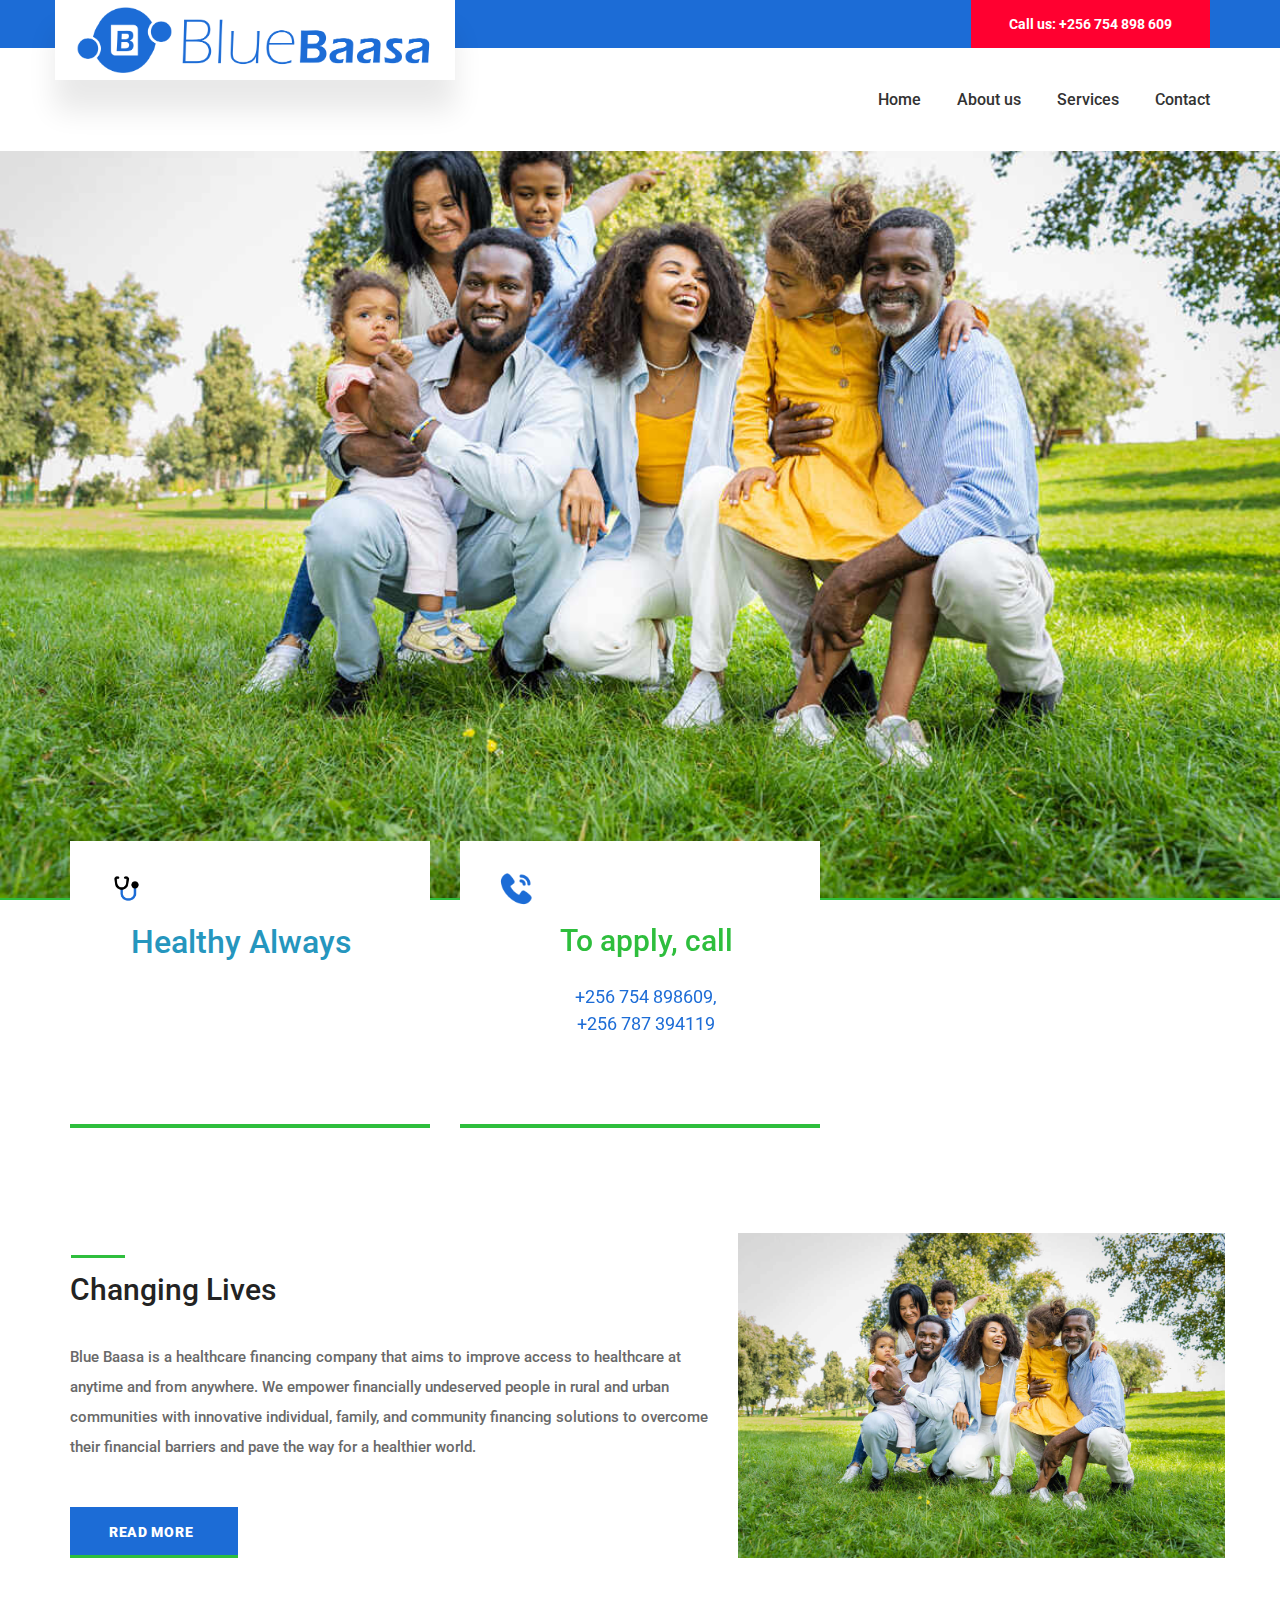
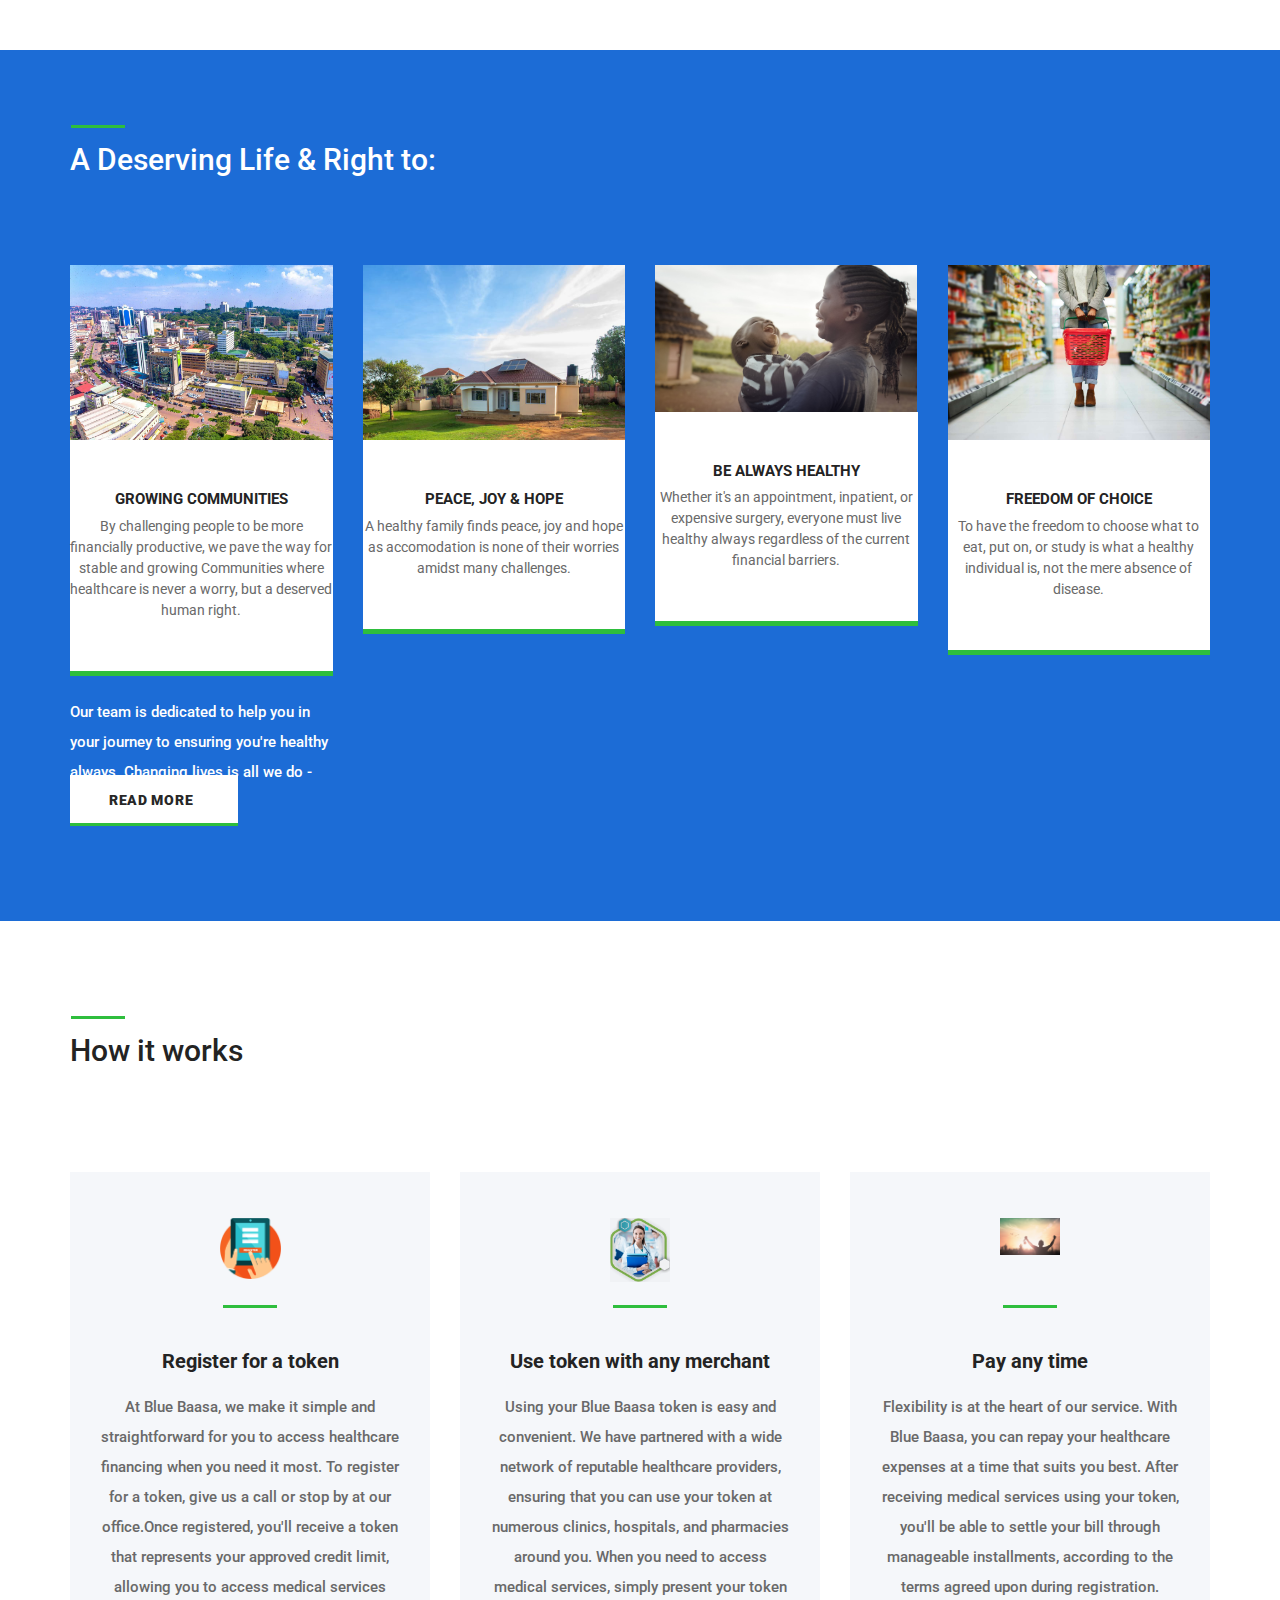
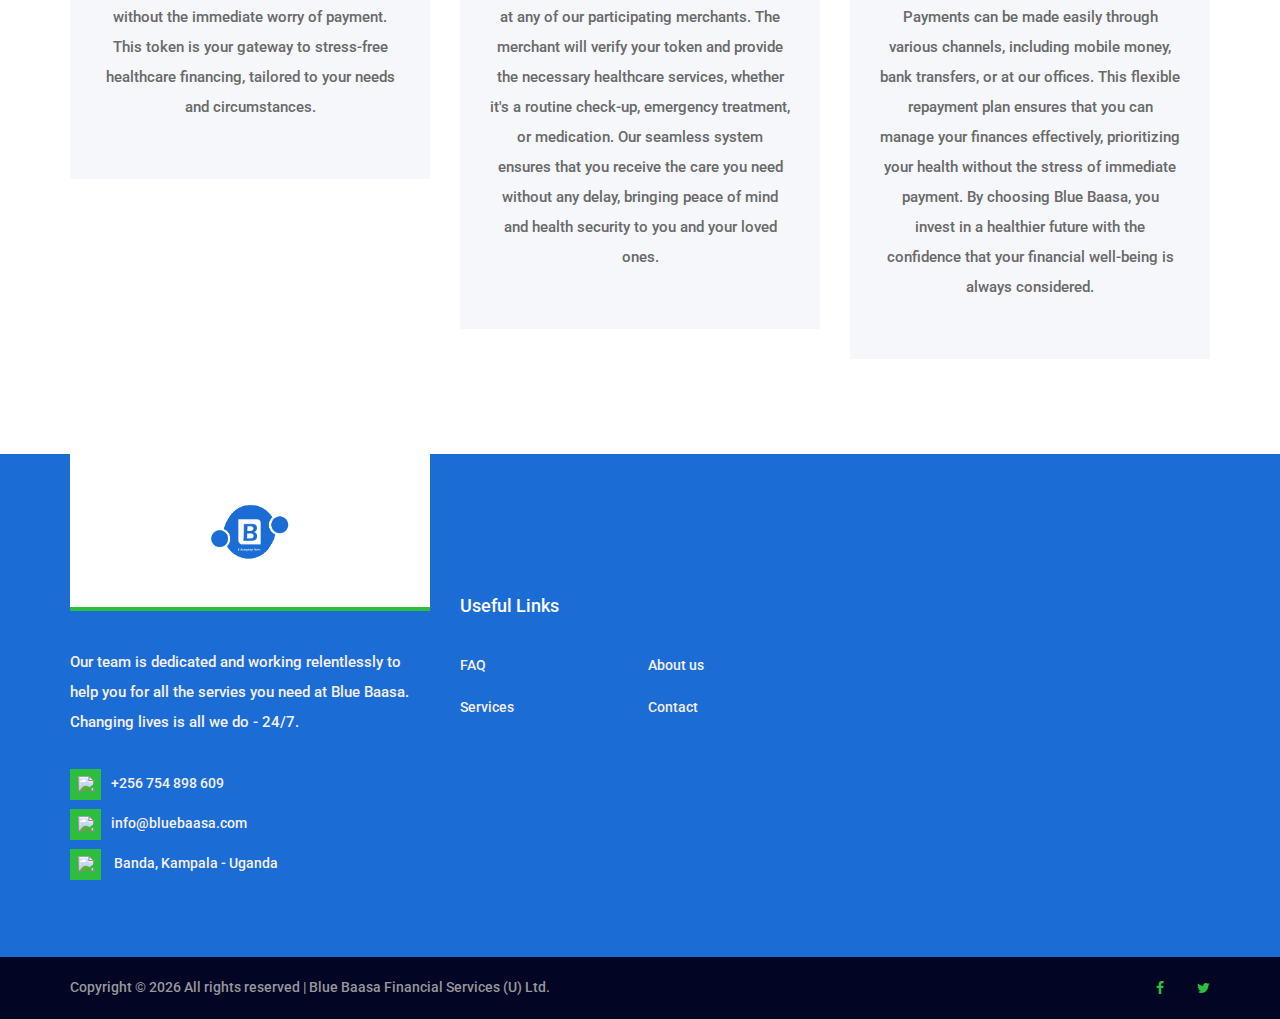
==== commit 692977bb: "Update index.html" ====
--- a/index.html
+++ b/index.html
@@ -136,7 +136,7 @@
 
                     <!-- Slider Item -->
                     <div class="owl-item ">
-                        <div class="home_slider_background " style="background-image:url(images/home_background_1.png) "></div>
+                        <div class="home_slider_background " style="background-image:url(images/home-about.jpg) "></div>
                         <div class="home_content ">
                             <div class="container ">
                                 <div class="row ">
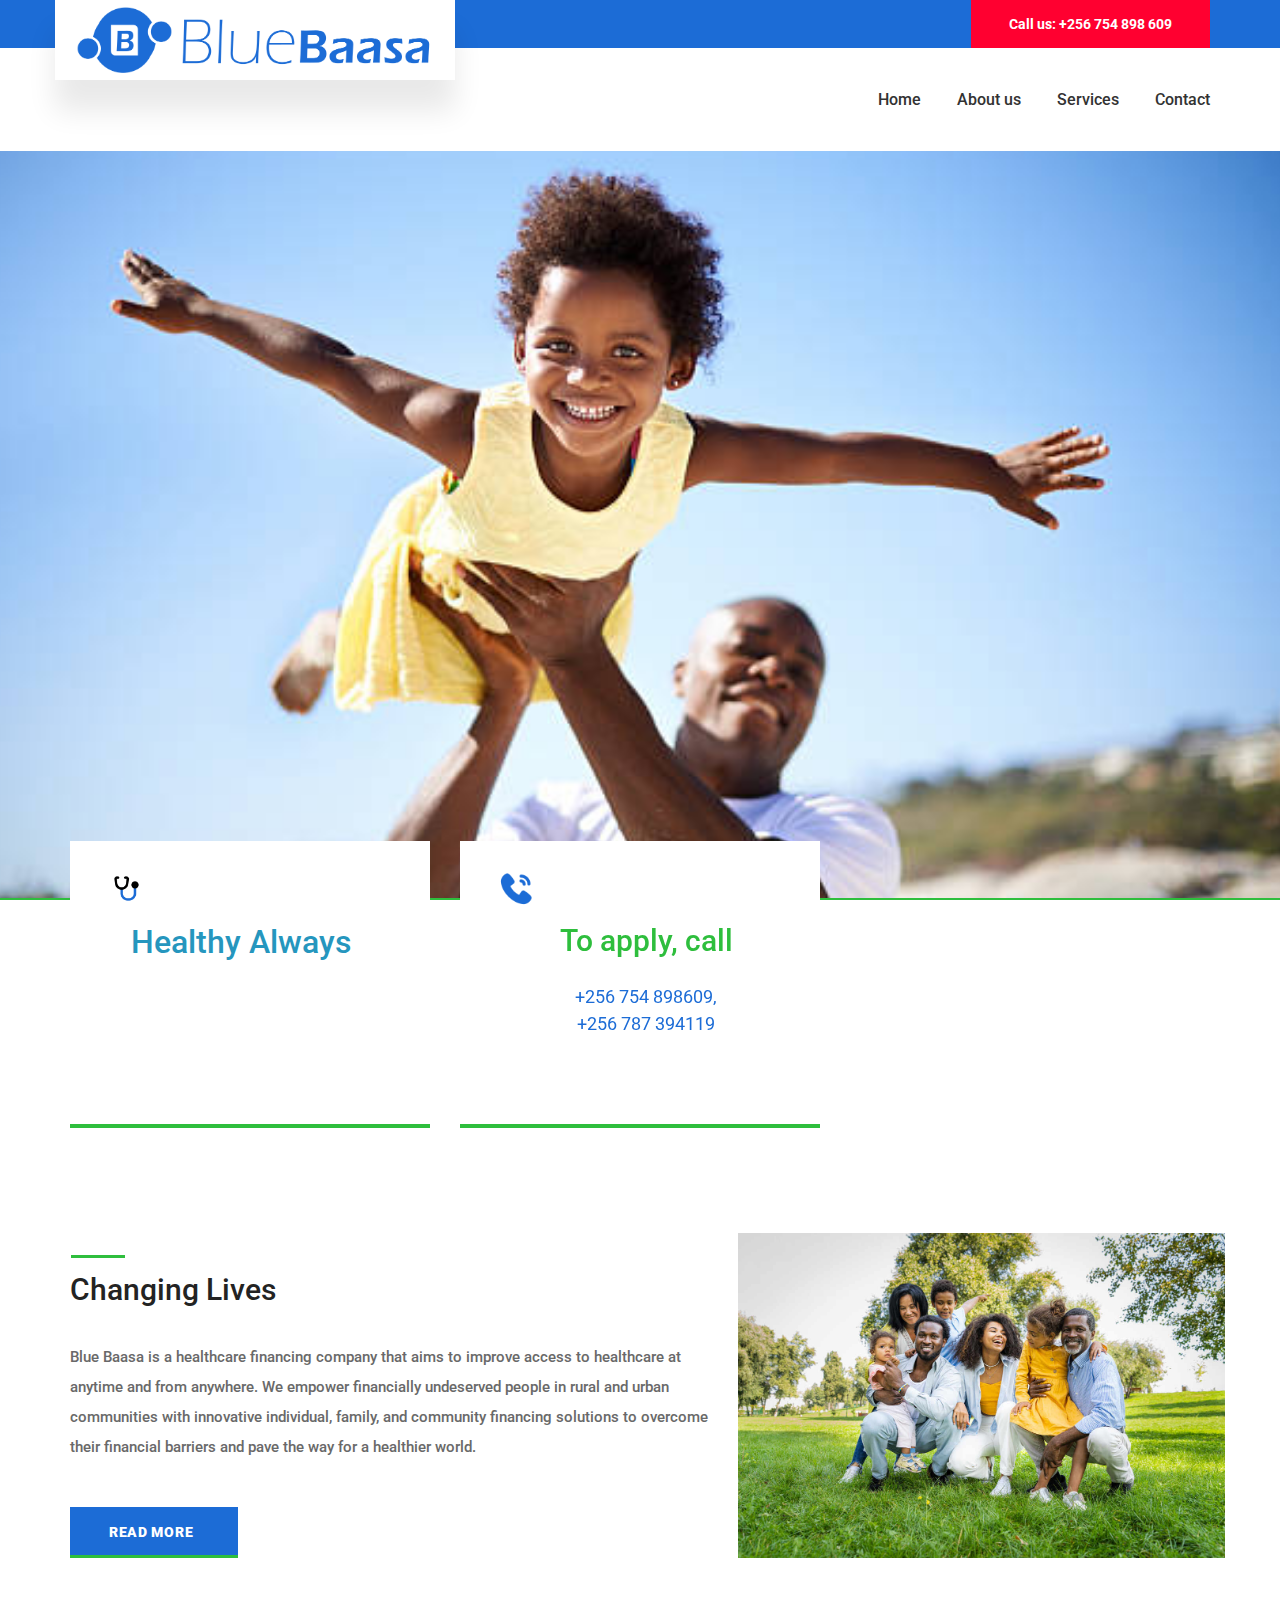
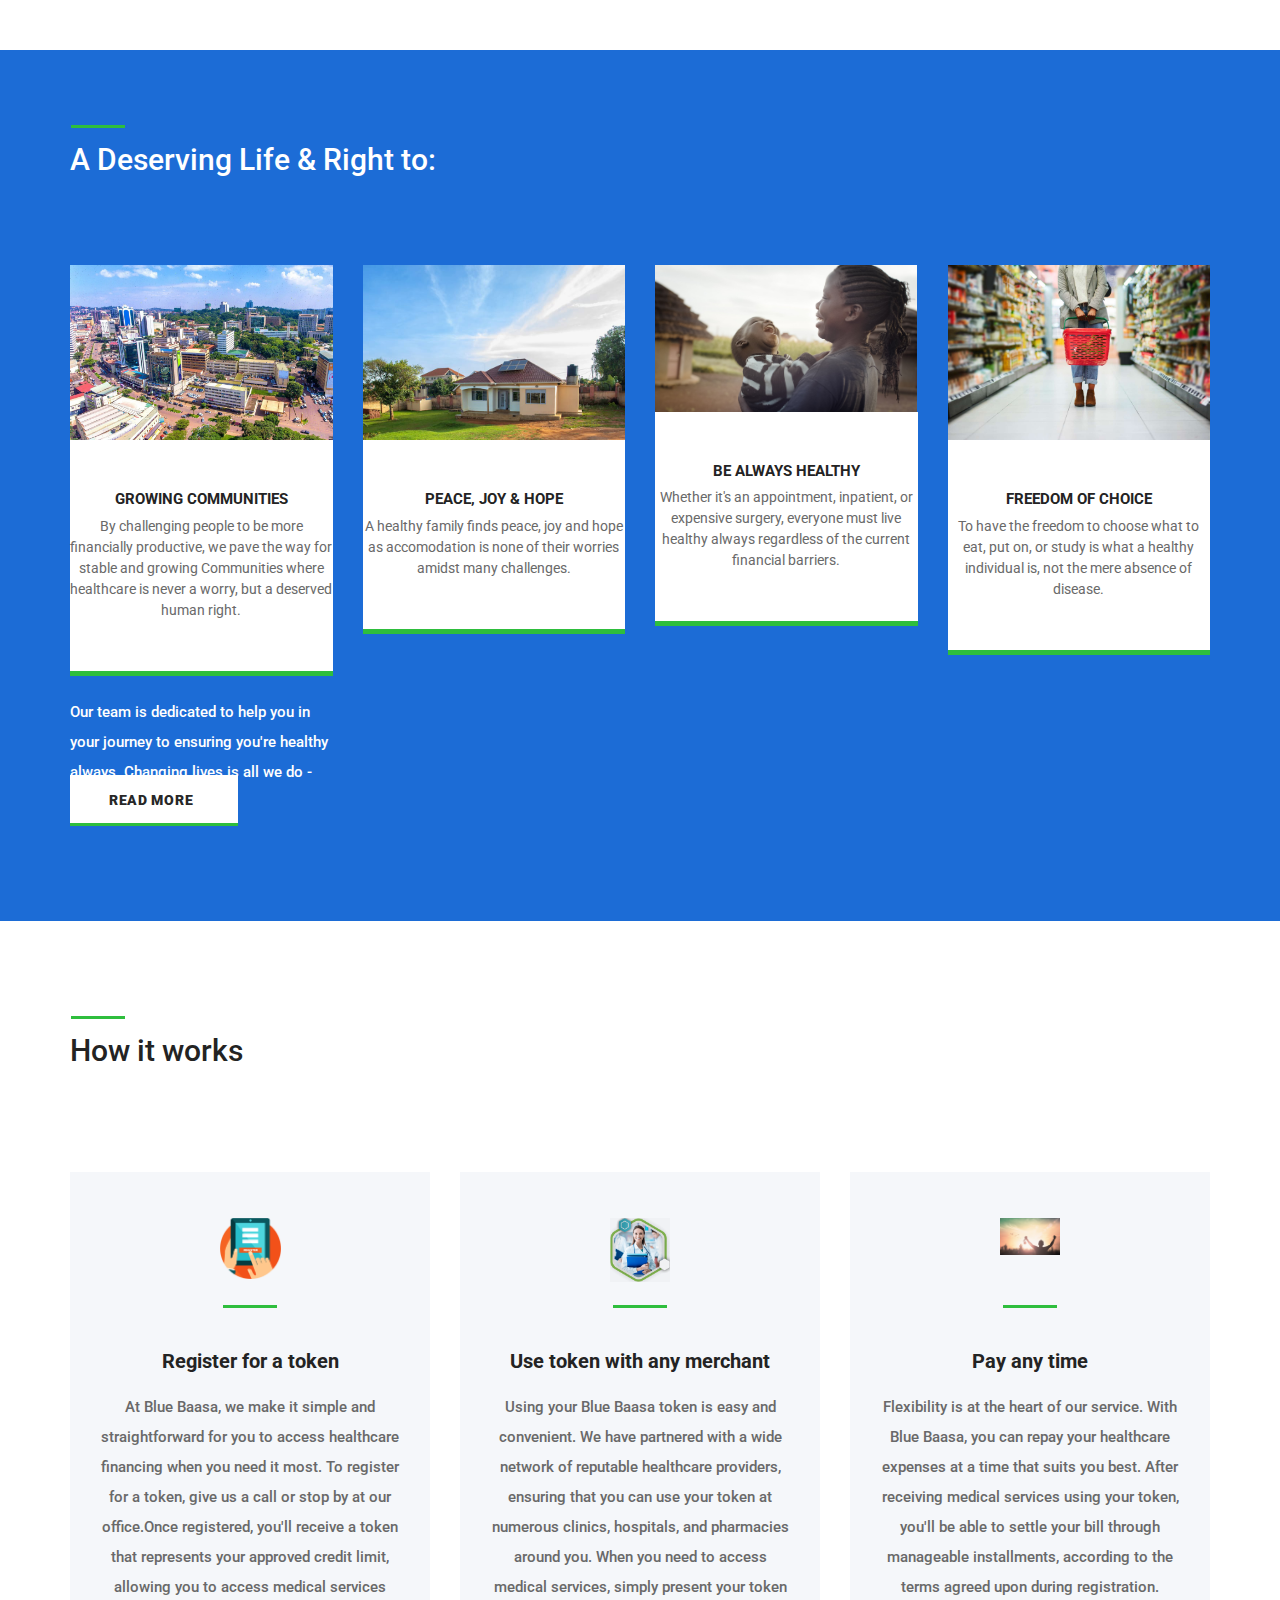
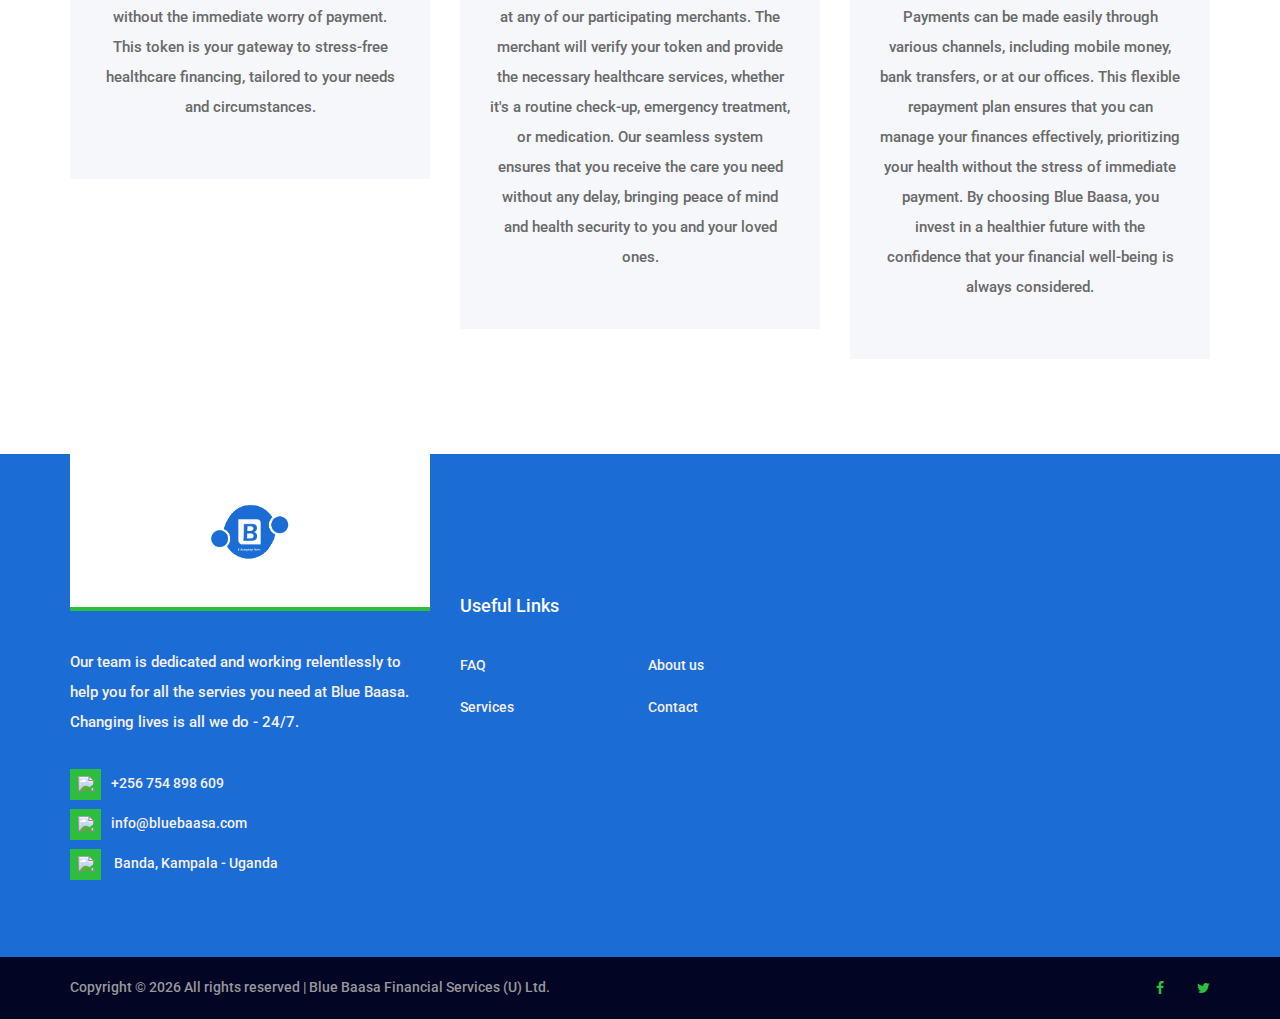
==== commit e36a43a3: "Update index.html" ====
--- a/index.html
+++ b/index.html
@@ -136,7 +136,7 @@
 
                     <!-- Slider Item -->
                     <div class="owl-item ">
-                        <div class="home_slider_background " style="background-image:url(images/home-about.jpg) "></div>
+                        <div class="home_slider_background " style="background-image:url(images/choose-us.jpg) "></div>
                         <div class="home_content ">
                             <div class="container ">
                                 <div class="row ">
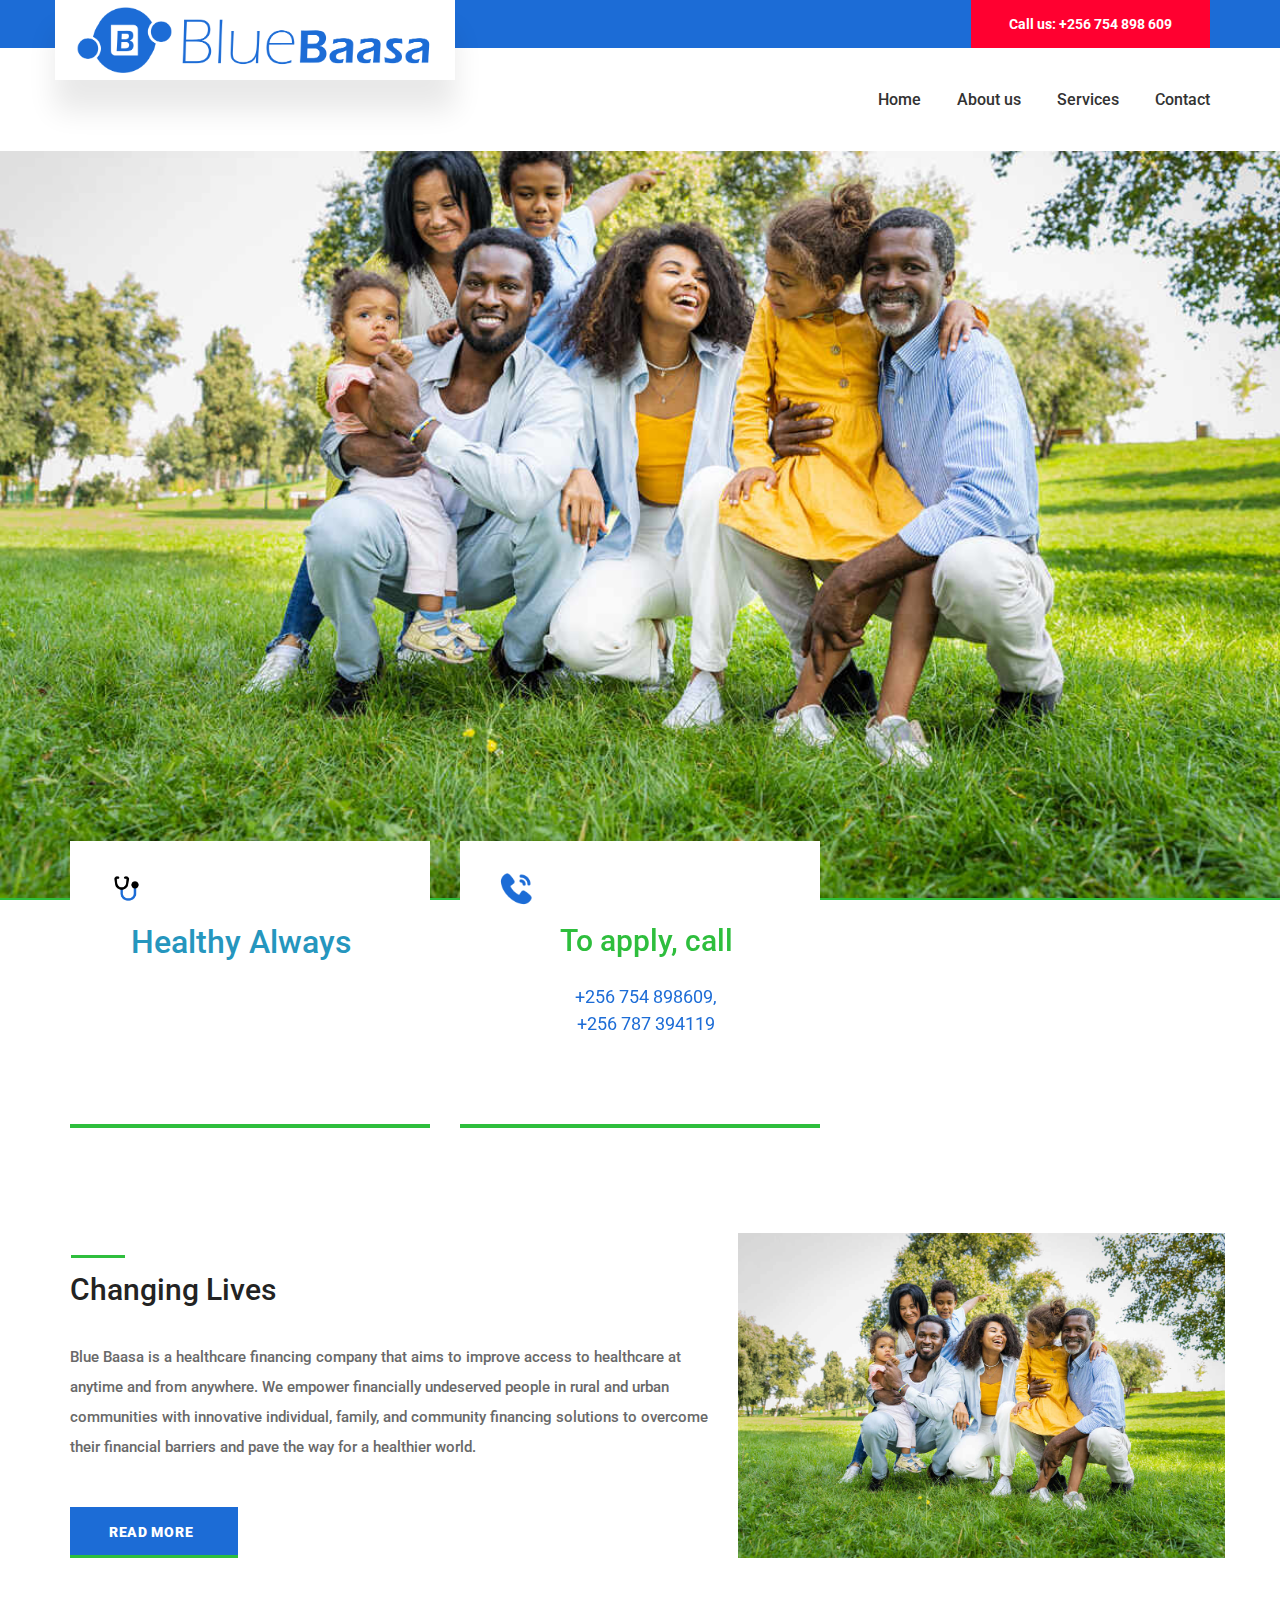
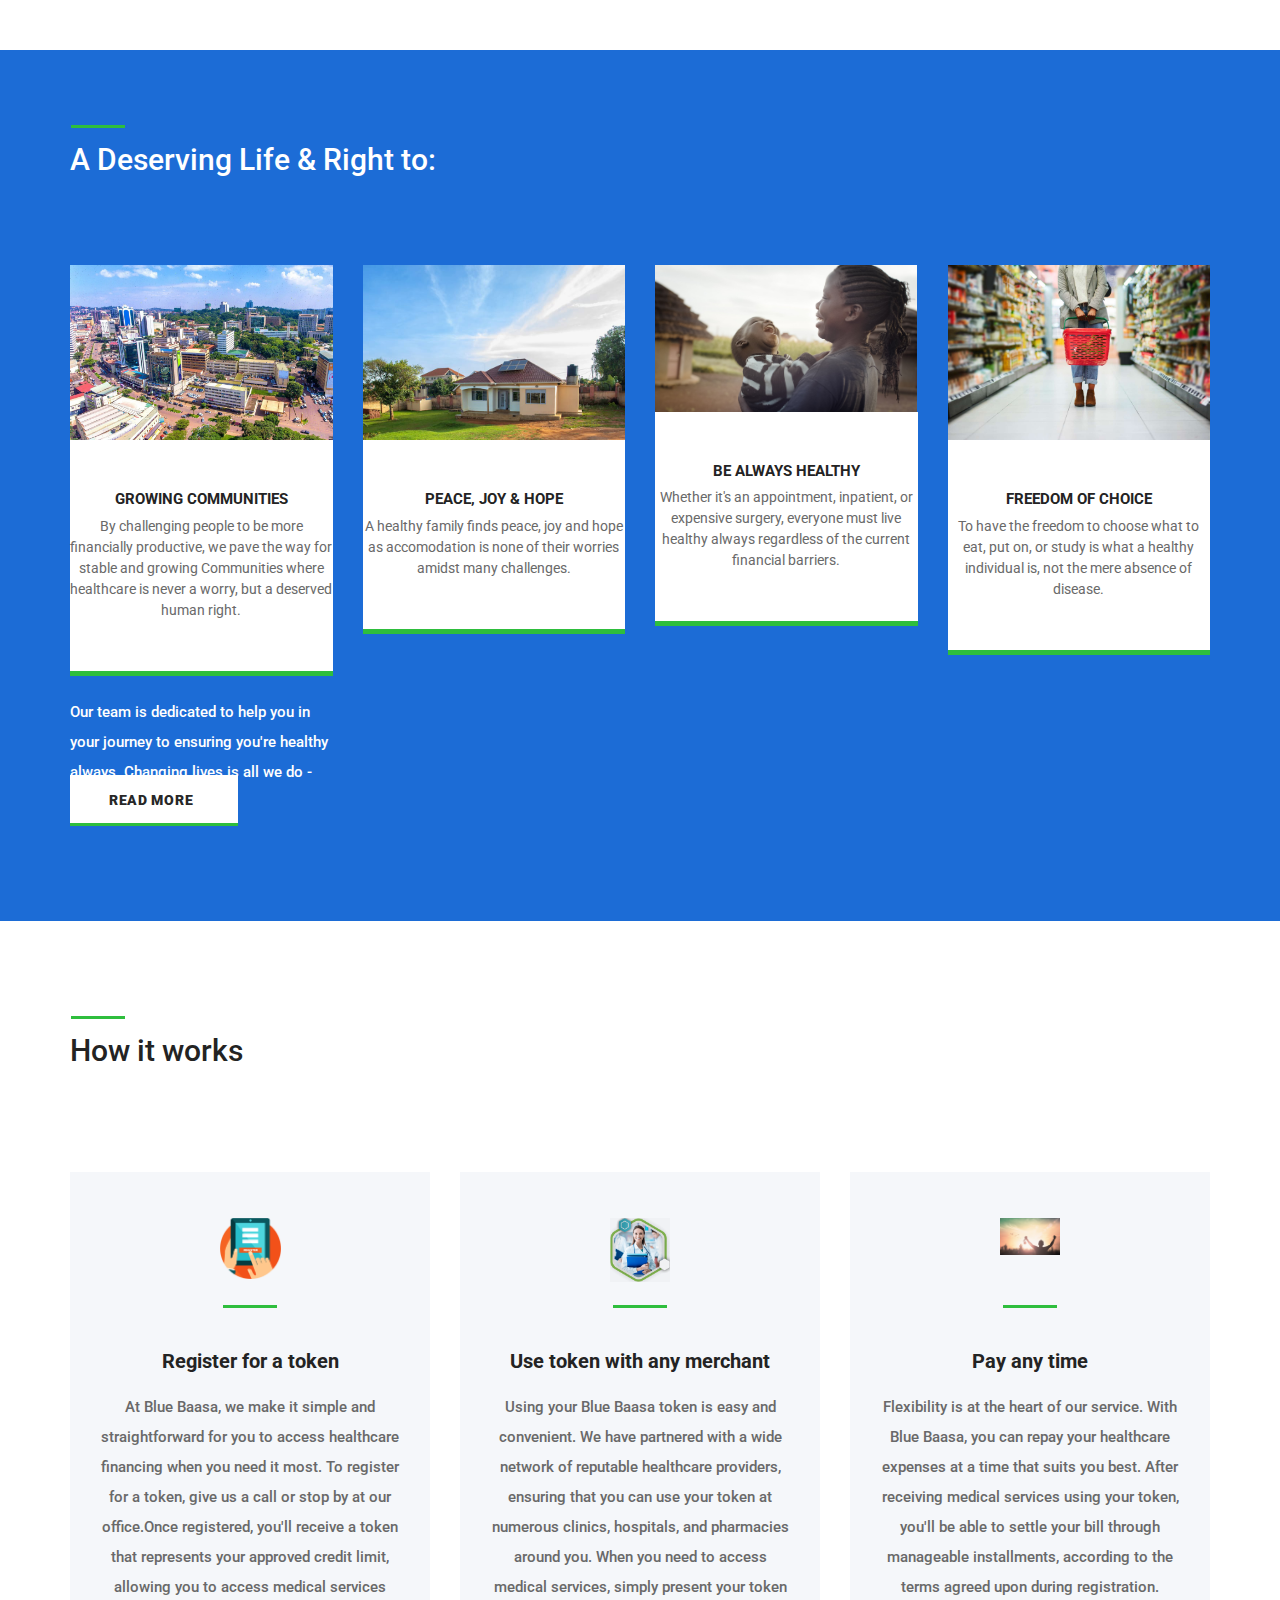
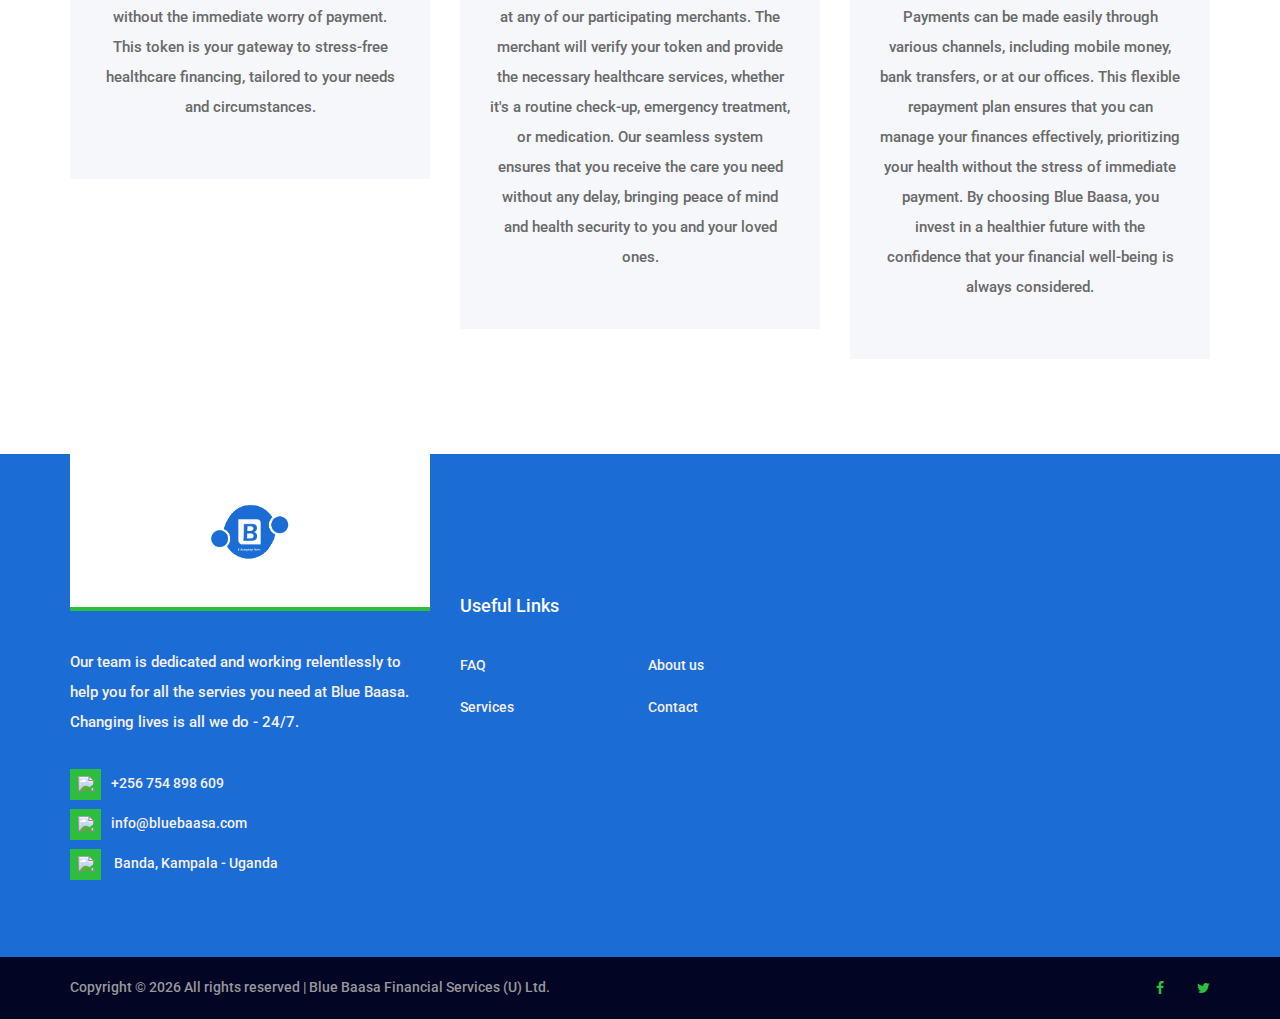
==== commit 4e7f5c90: "Update index.html" ====
--- a/index.html
+++ b/index.html
@@ -136,7 +136,7 @@
 
                     <!-- Slider Item -->
                     <div class="owl-item ">
-                        <div class="home_slider_background " style="background-image:url(images/choose-us.jpg) "></div>
+                        <div class="home_slider_background " style="background-image:url(images/home-about.jpg) "></div>
                         <div class="home_content ">
                             <div class="container ">
                                 <div class="row ">
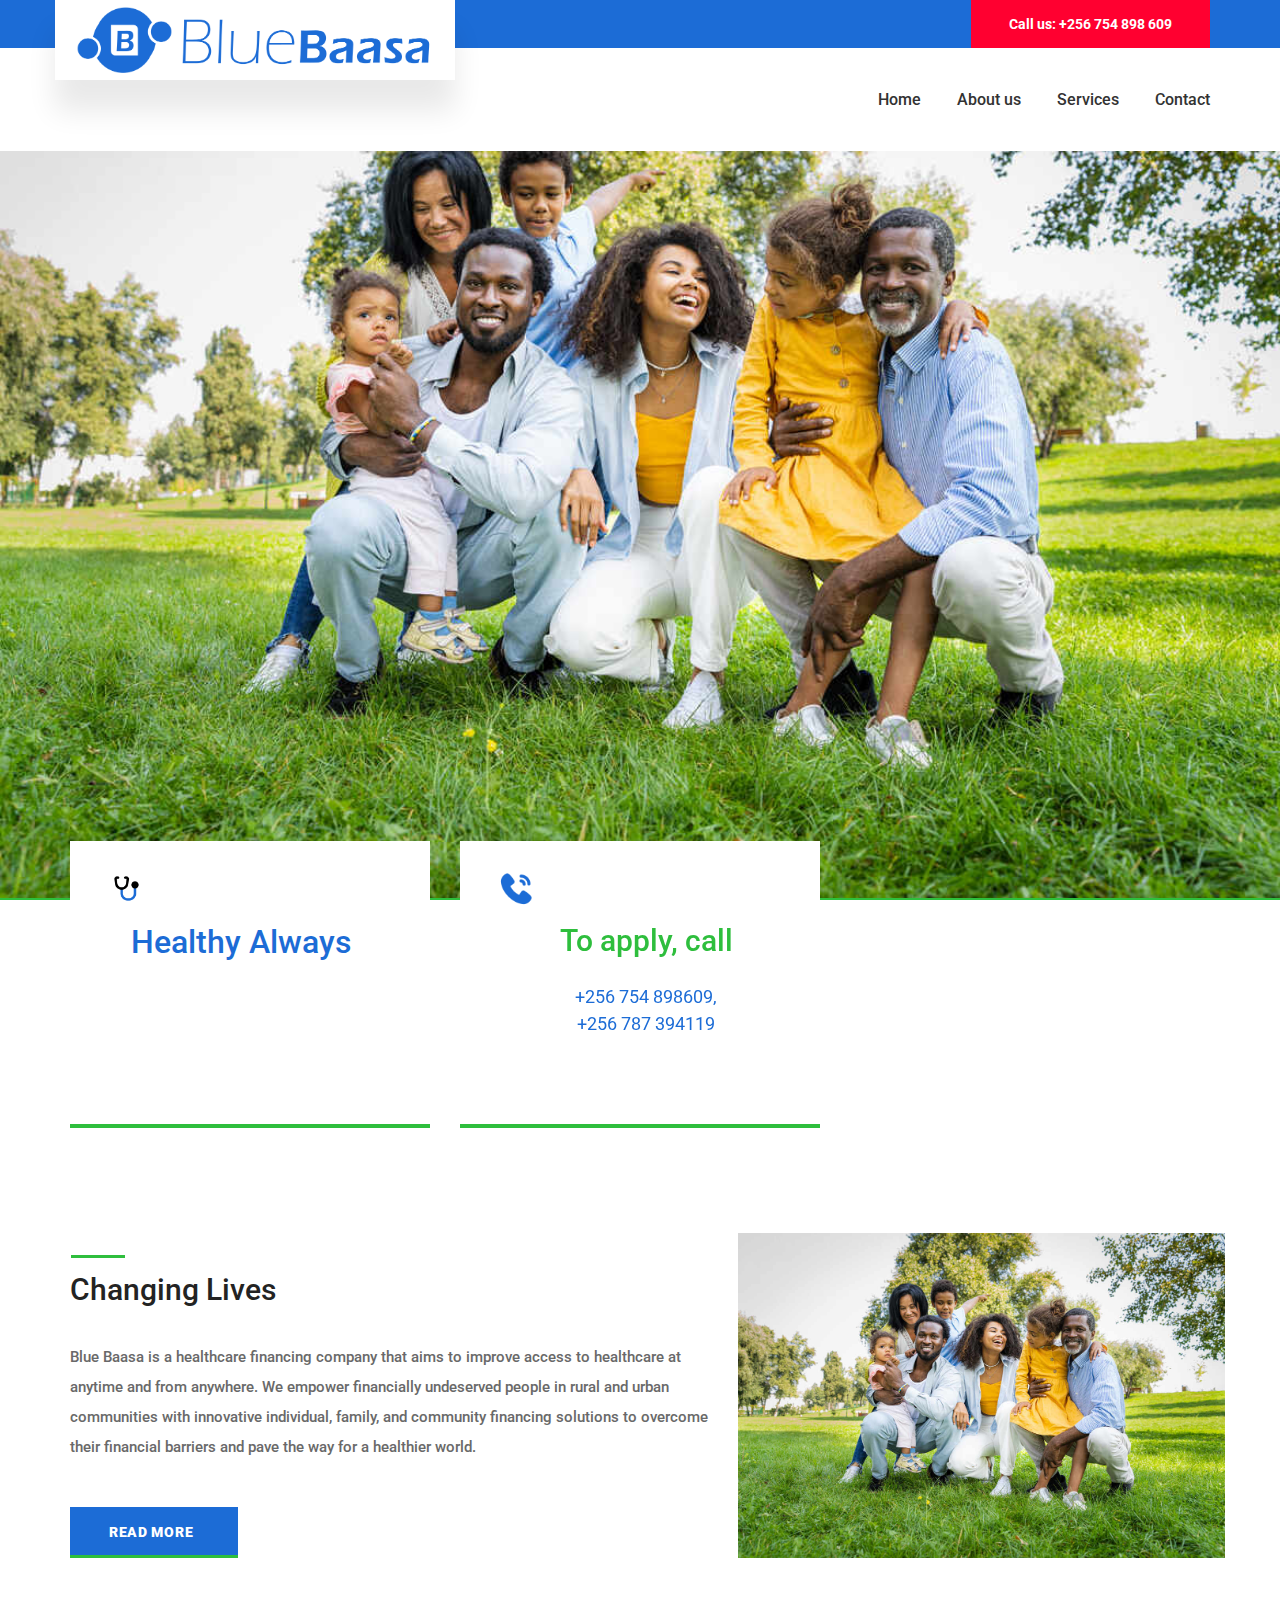
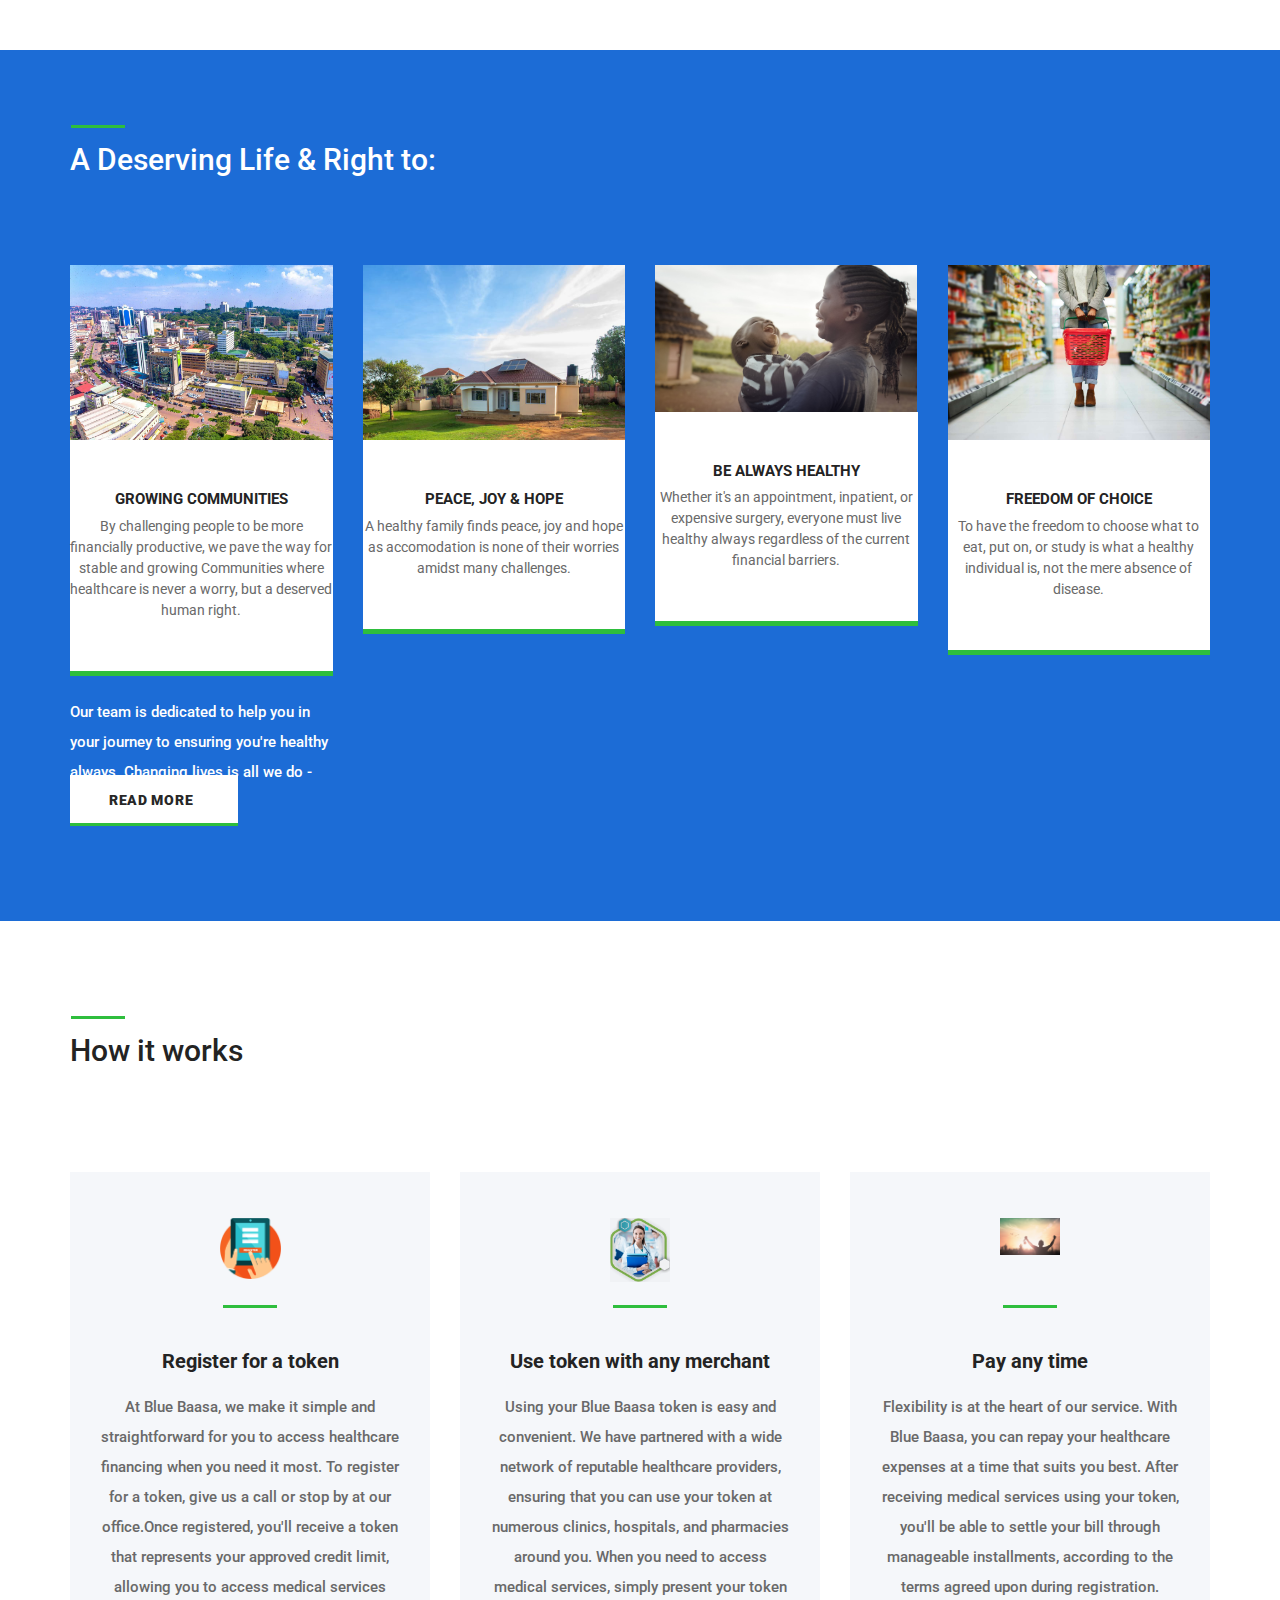
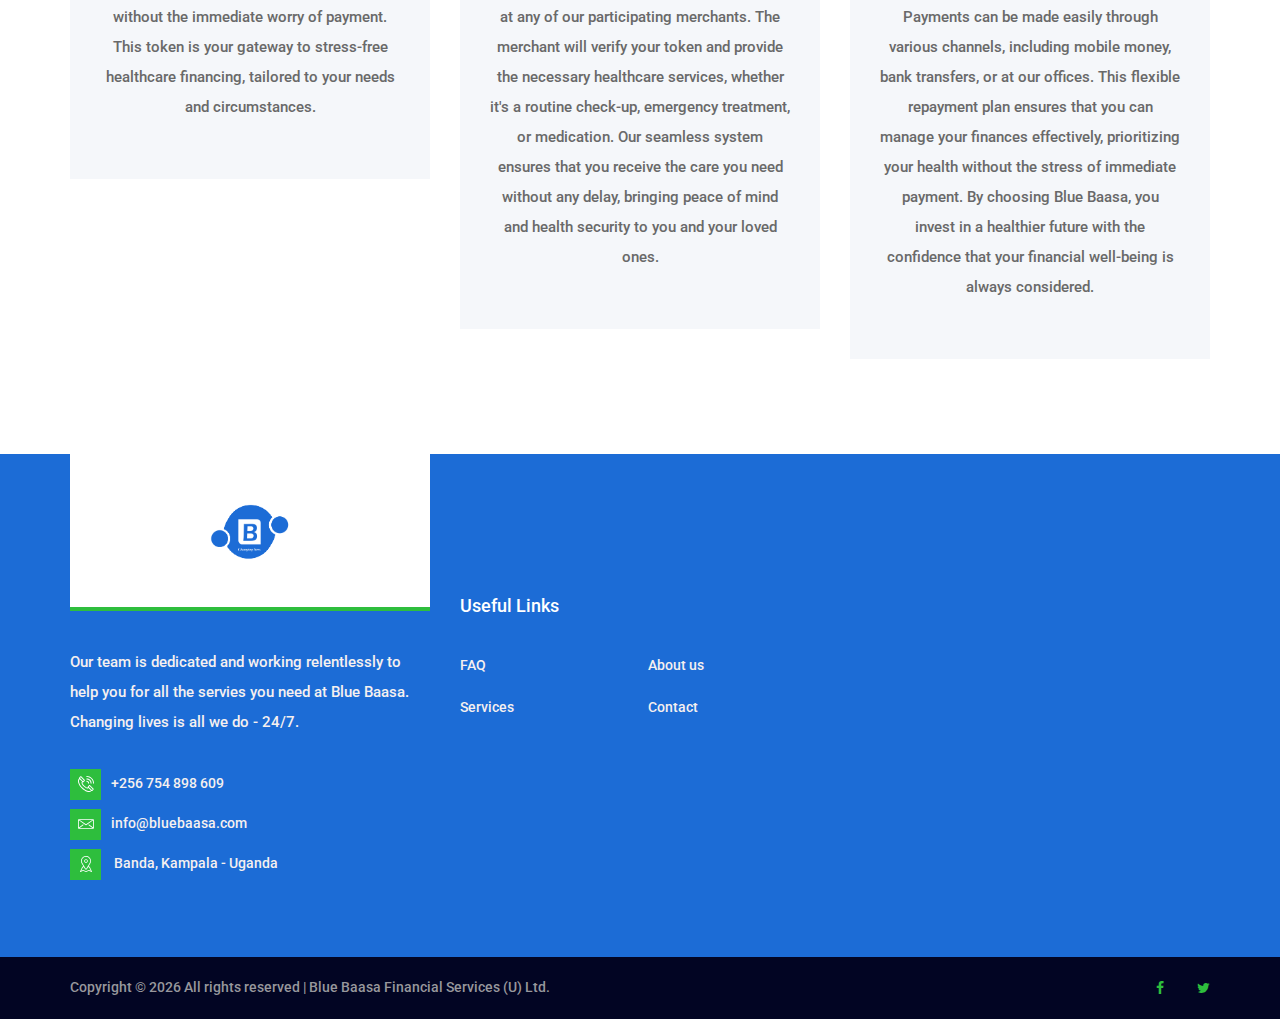
==== commit 9c491479: "Update index.html" ====
--- a/index.html
+++ b/index.html
@@ -202,7 +202,7 @@
                             <div class="box_icon d-flex flex-column align-items-start justify-content-center ">
                                 <div style="width:29px; height:29px; "><img src="images/stethoscope.png " alt=" "></div>
                             </div>
-                            <div class="box_title " style="color:#2596be; font-size: 32px; text-align:center;">Healthy Always</div>
+                            <div class="box_title " style="color:#1c6cd6; font-size: 32px; text-align:center;">Healthy Always</div>
 
                         </div>
                     </div>
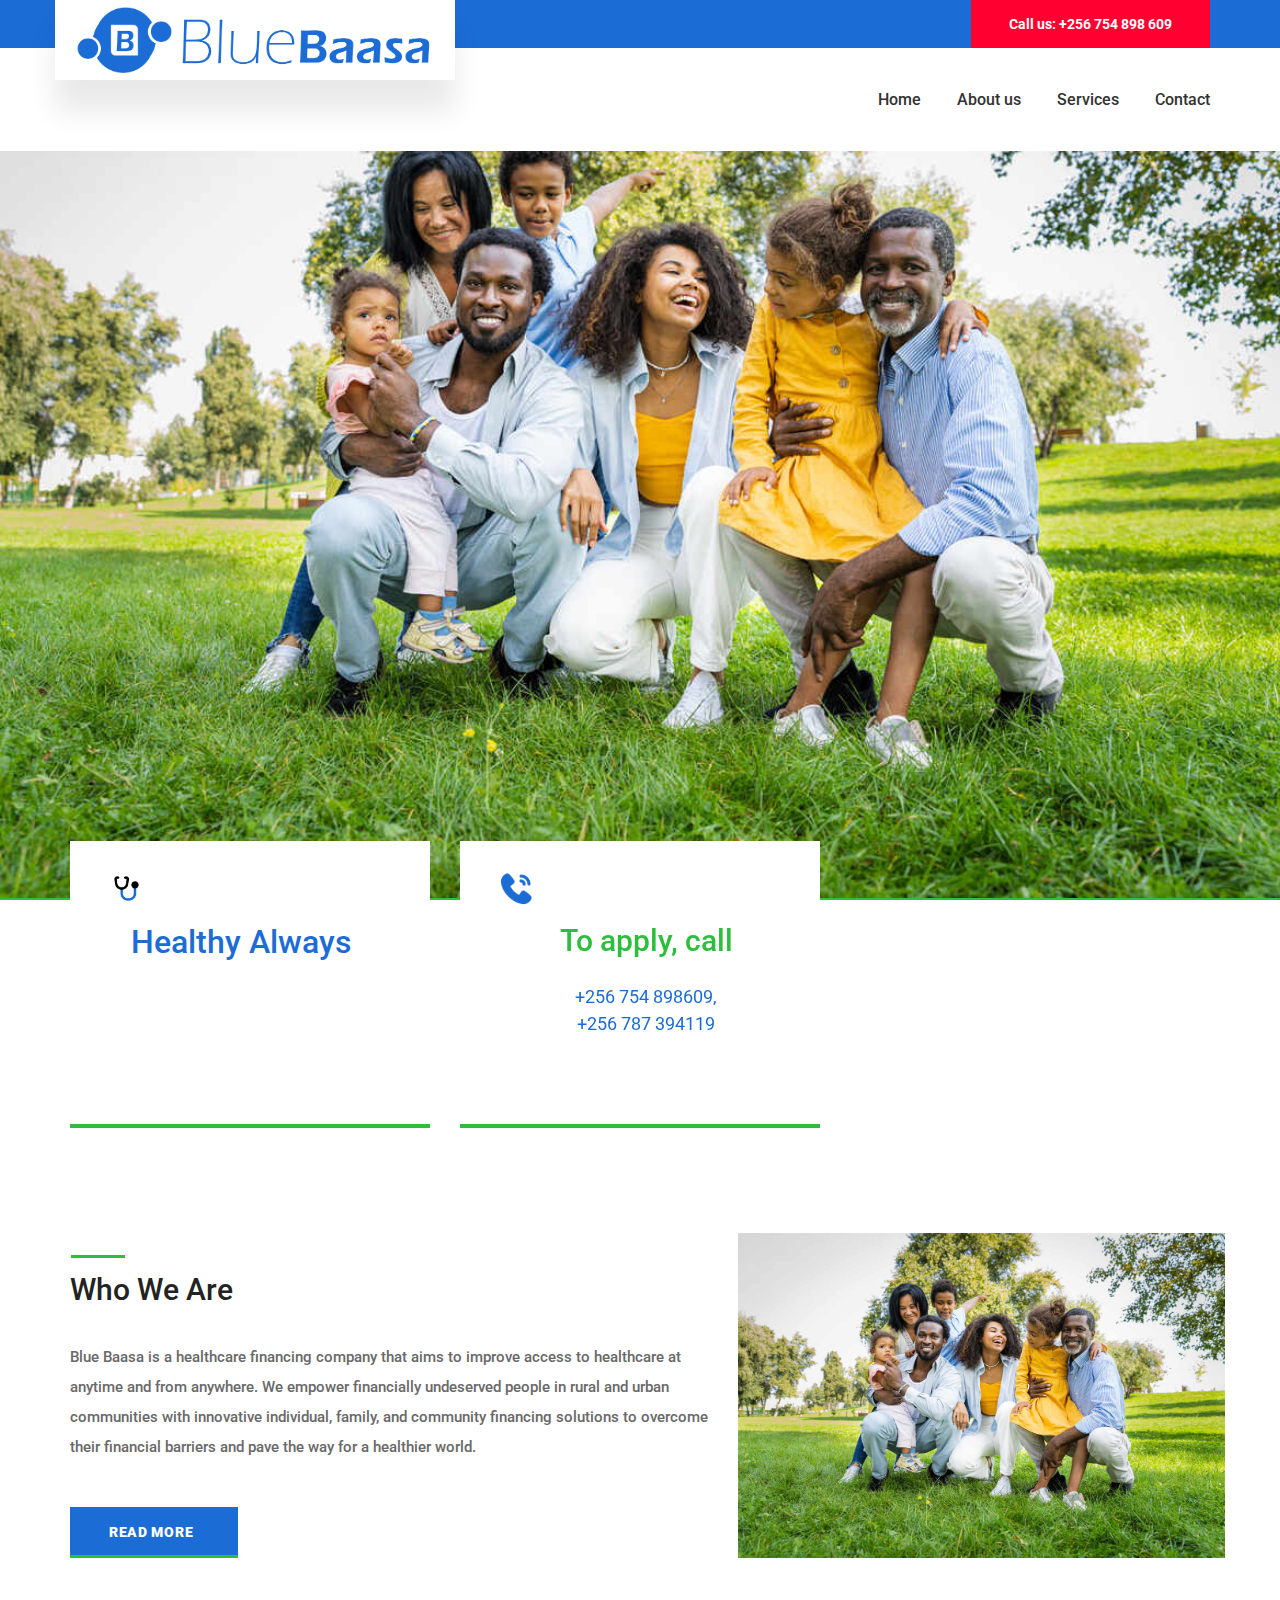
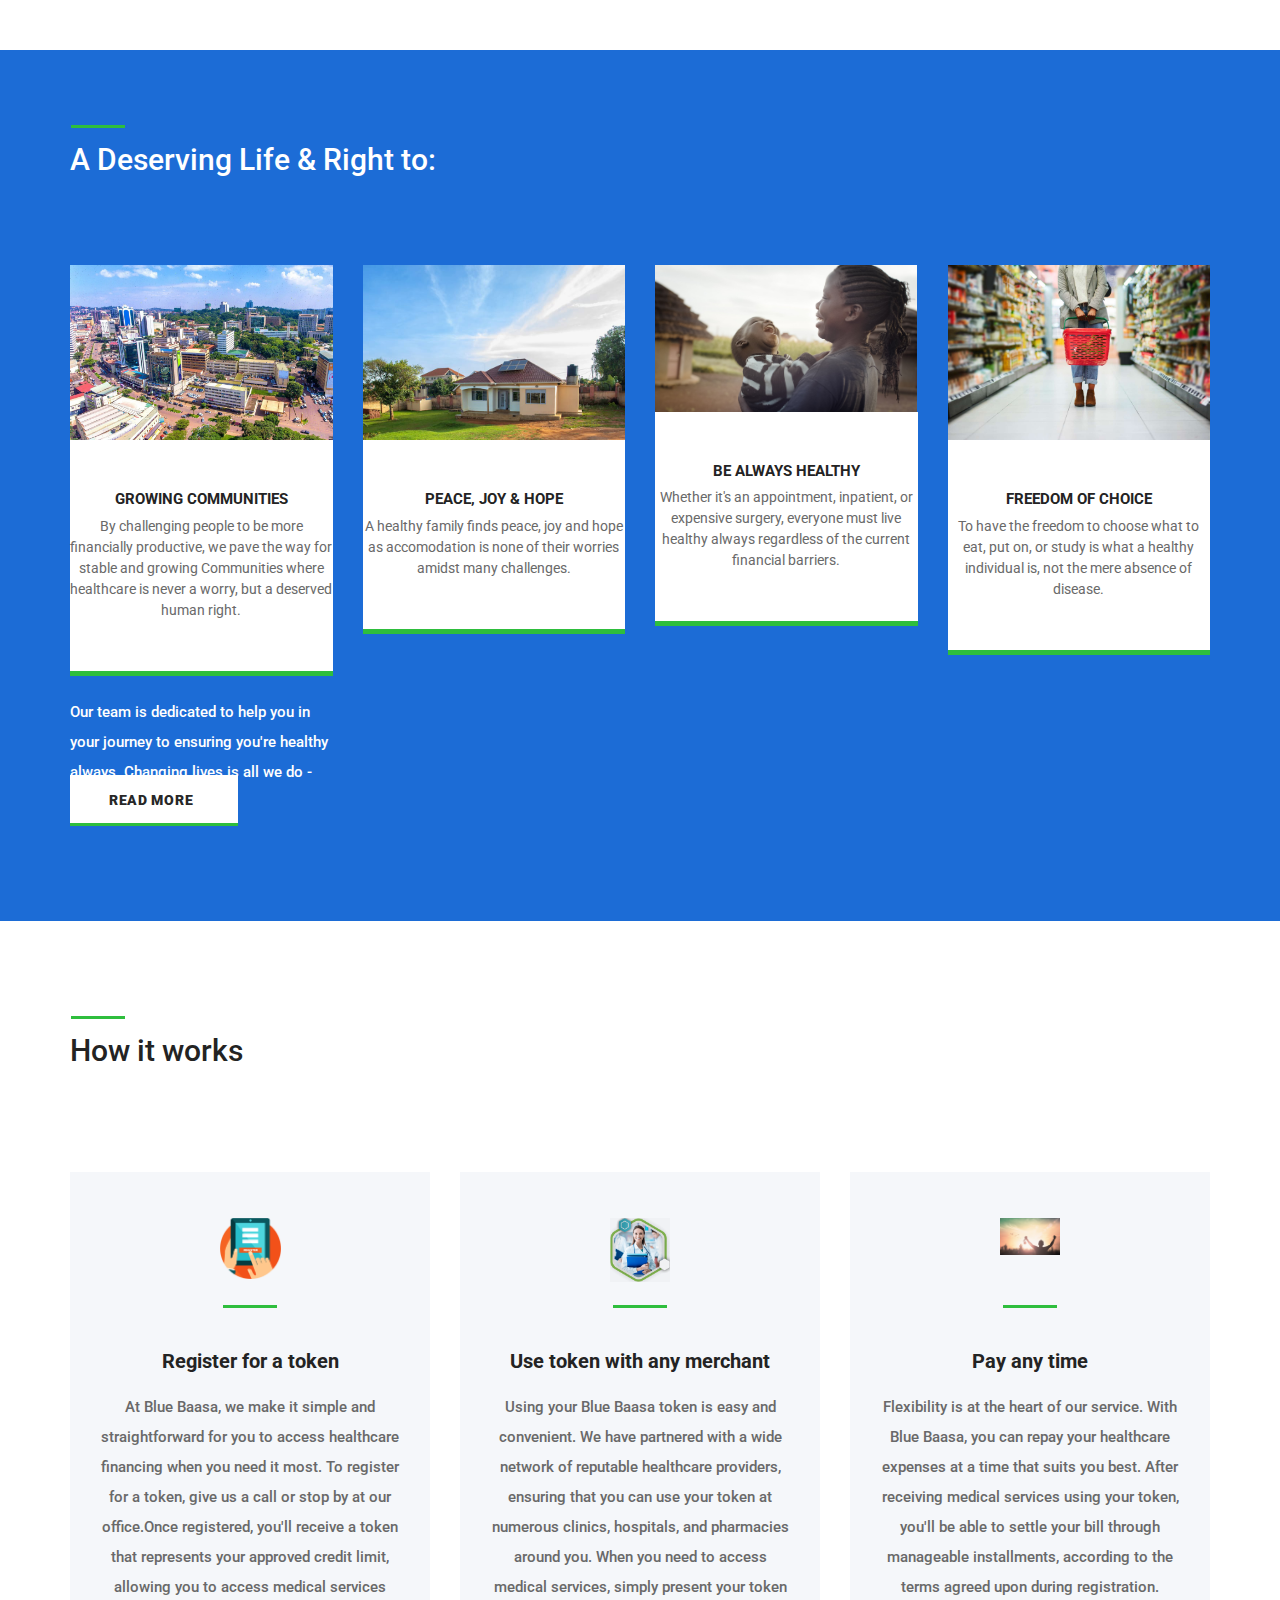
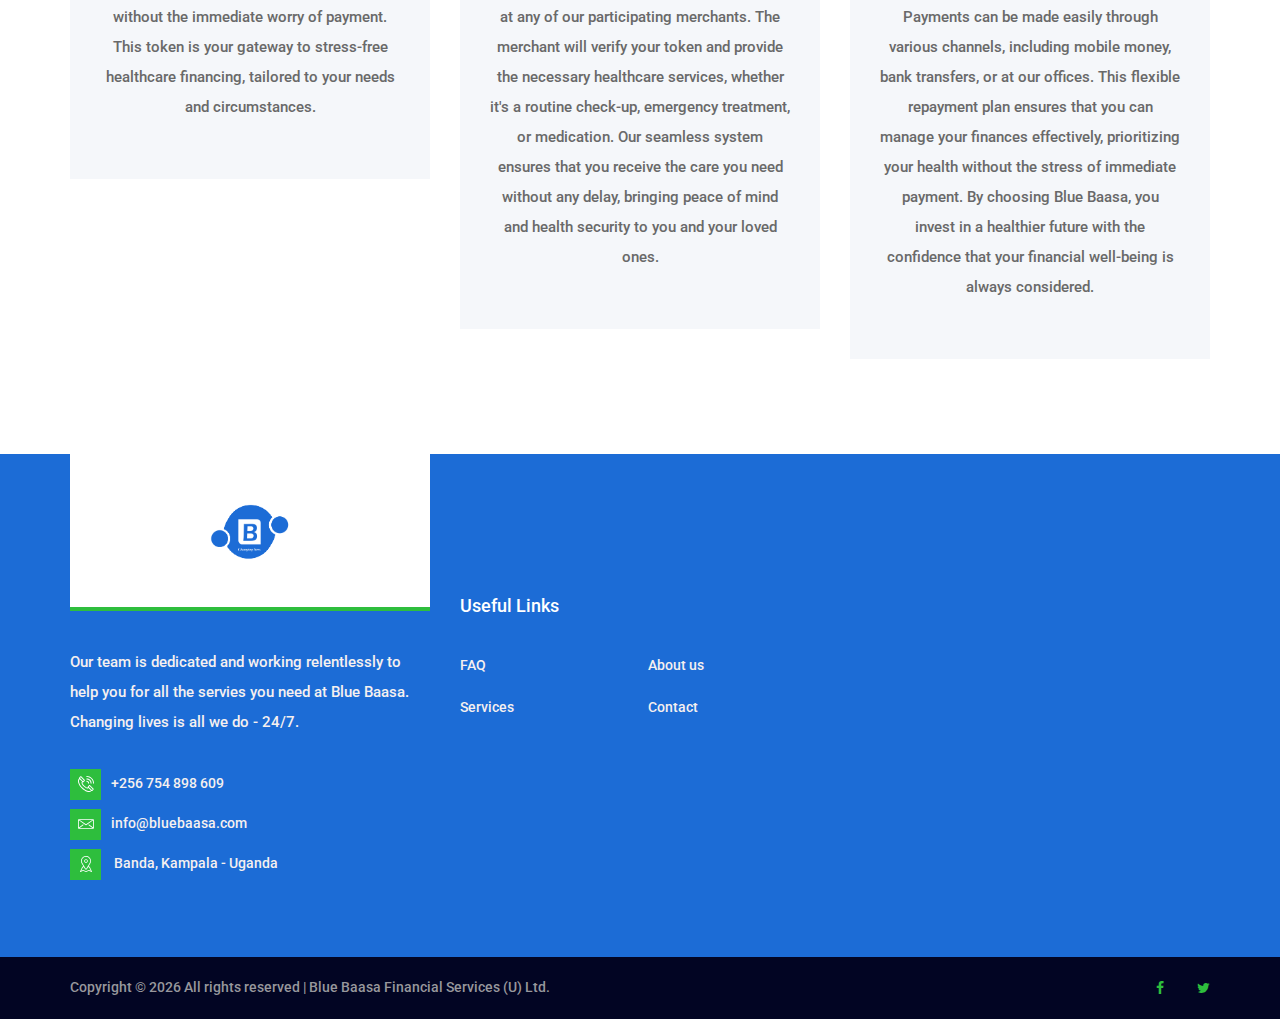
==== commit 4aa2ae8d: "Update index.html" ====
--- a/index.html
+++ b/index.html
@@ -232,7 +232,7 @@
                     <div class="col-lg-7 ">
                         <div class="about_content ">
                             <div class="section_title ">
-                                <h2>Changing Lives</h2>
+                                <h2>Who We Are</h2>
                             </div>
                             <div class="about_text ">
                                 <p>Blue Baasa is a healthcare financing company that aims to improve access to healthcare at anytime and from anywhere. We empower financially undeserved people in rural and urban communities with innovative individual, family, and community financing solutions to overcome their financial barriers and pave the way for a healthier world.</p>
